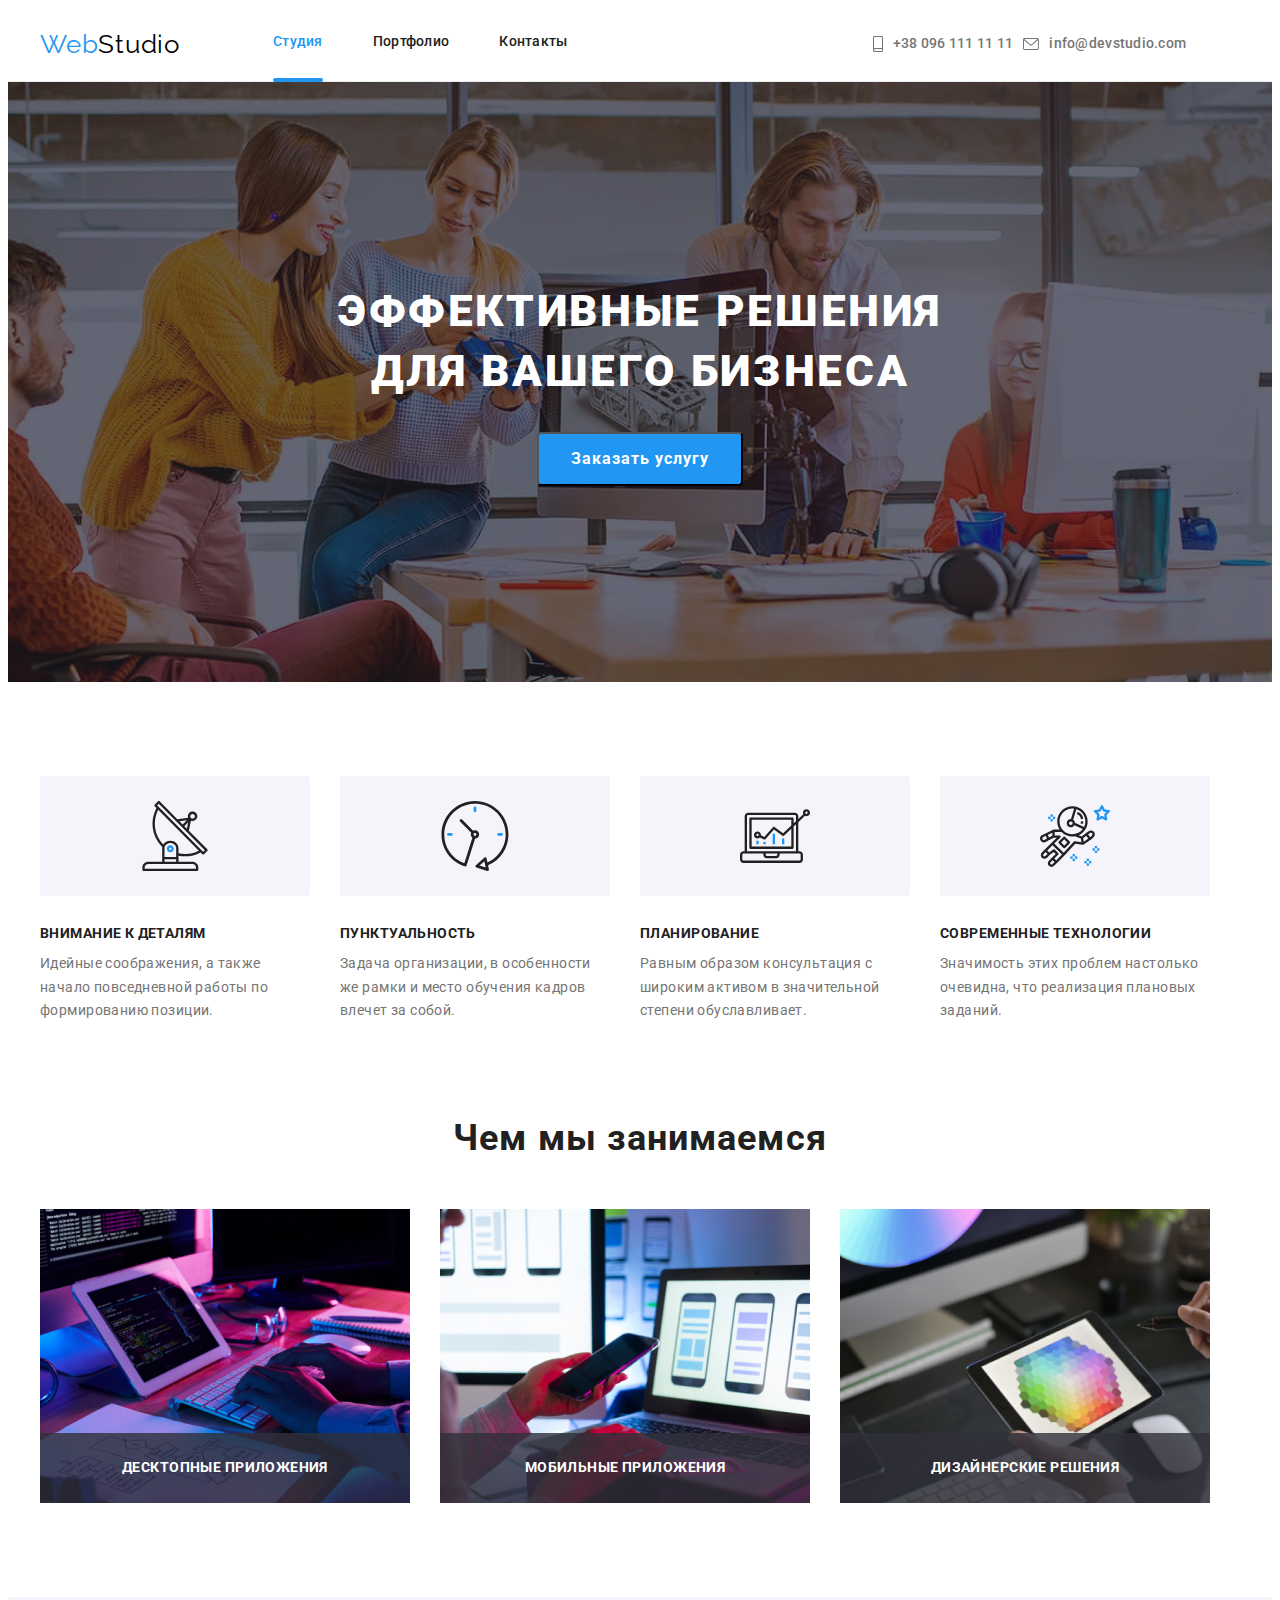
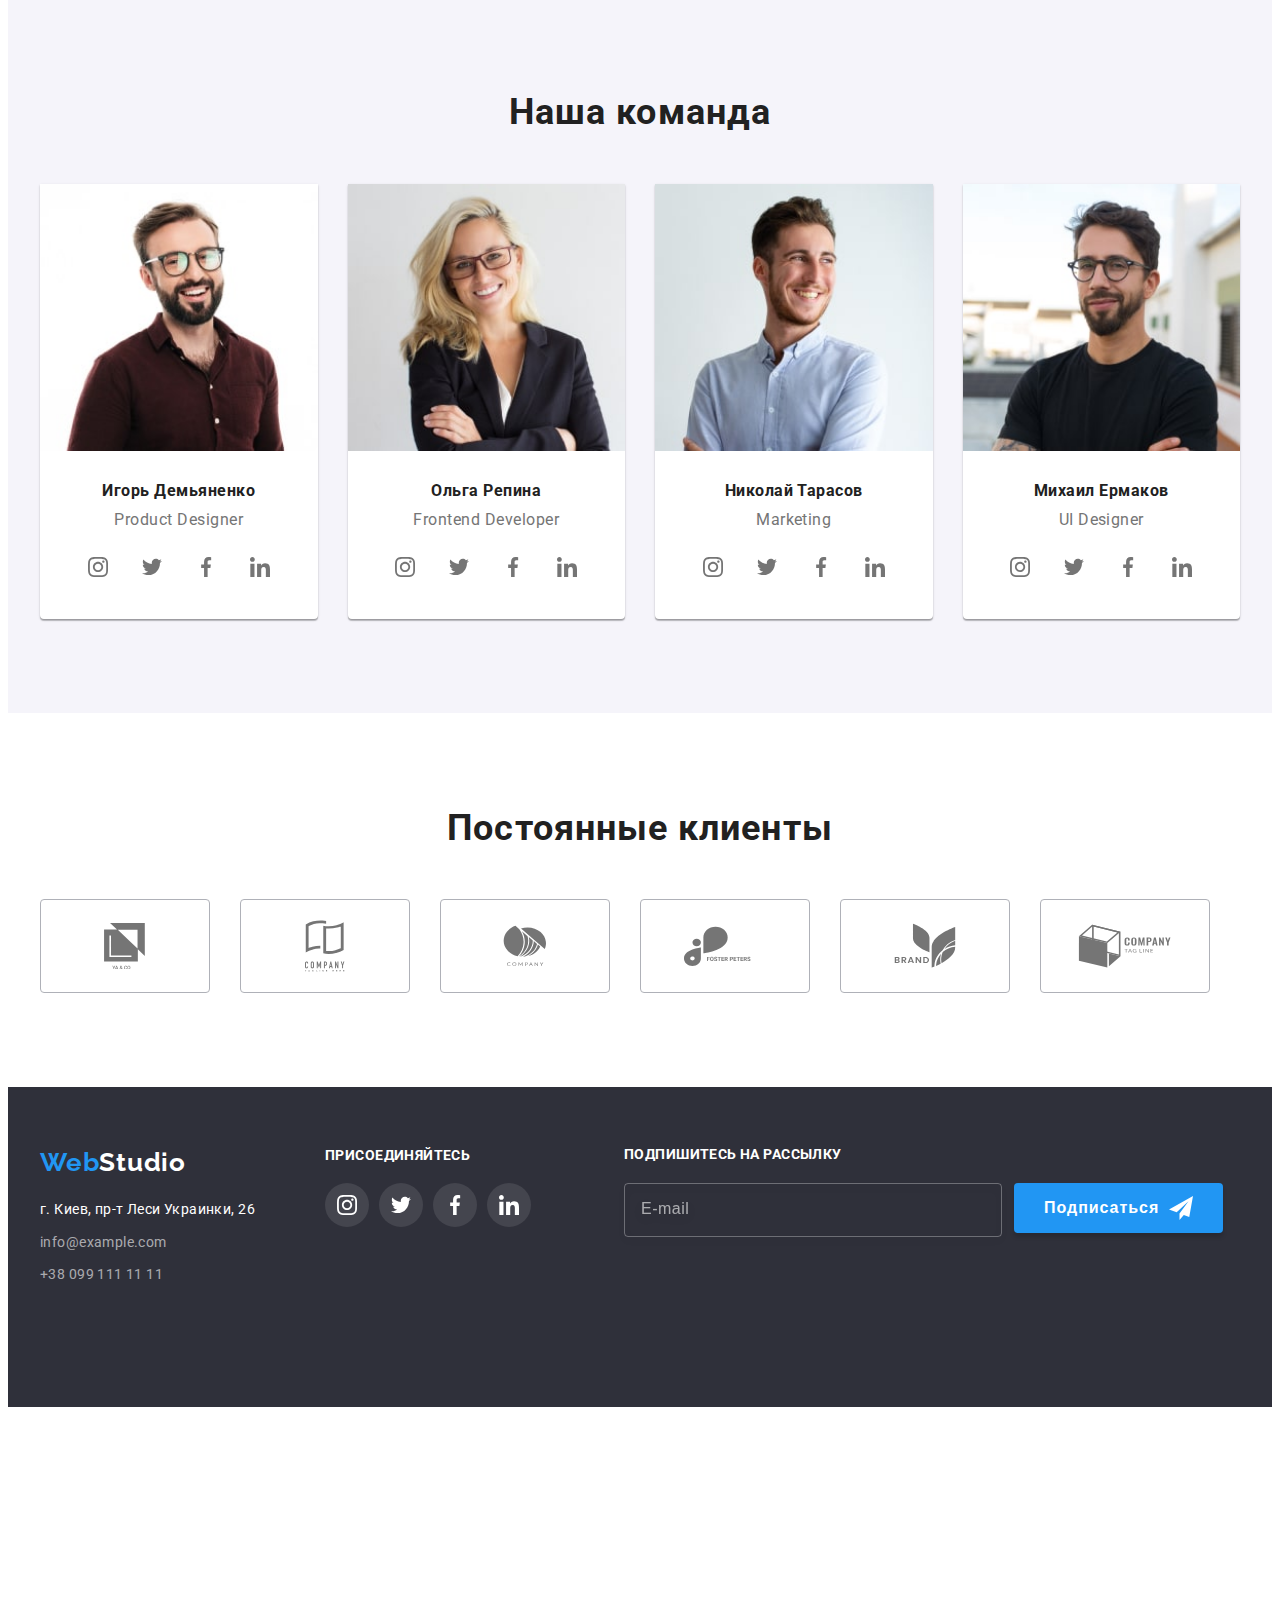
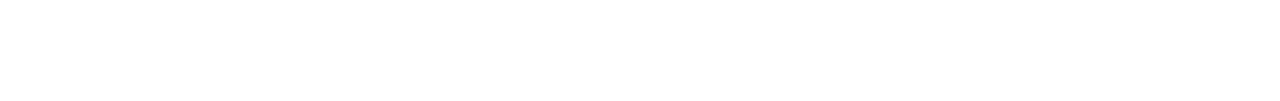
==== index.html @ 687d8edb "comit" ====
<!DOCTYPE html>
<html lang="ru">

<head>
    <meta charset="UTF-8">
    <meta http-equiv="X-UA-Compatible" content="IE=edge">
    <meta name="viewport" content="width=device-width, initial-scale=1.0">
    <title>goit-markup-hw-08</title>
    <link rel="preconnect" href="https://fonts.googleapis.com">
    <link rel="preconnect" href="https://fonts.gstatic.com" crossorigin>
    <link
        href="https://fonts.googleapis.com/css2?family=Raleway:wght@700&family=Roboto:wght@400;500;700;900&display=swap"
        rel="stylesheet">
    <link rel="stylesheet" href="https://cdnjs.cloudflare.com/ajax/libs/modern-normalize/1.1.0/modern-normalize.min.css"
        integrity="sha512-wpPYUAdjBVSE4KJnH1VR1HeZfpl1ub8YT/NKx4PuQ5NmX2tKuGu6U/JRp5y+Y8XG2tV+wKQpNHVUX03MfMFn9Q=="
        crossorigin="anonymous" referrerpolicy="no-referrer" />
    <link rel="stylesheet" href="./styles/styles.css">
    <link rel="stylesheet" href="./css/main.min.css">
</head>

<body class="page">
    <!--------------------HEADER------------------->
    <header>
        <div class="header container">
    <!--------------------LOGO-------------------->
    <a href="./index.html" lang="en" class="logo">Web<span class="logo__color">Studio</span></a>
      <!------------------MENU BUTTON------------------->
    <button type="button" class="menu-button"
    data-menu-button>
    <svg 
    width="40px" 
    height="40px" 
    aria-label="Переключатель мобильного меню"
    aria-expanded="false">
        <use class="menu-button__icon-open" href="./images/imgs/sprite.svg#icon-menu_open"></use>
        <use class="menu-button__icon-close" href="./images/imgs/sprite.svg#icon-menu_close"></use>
    </svg>
    </button>
    <!--------------------MENU--------------------->
    <div class="menu" data-menu>
        <!-------------------SITE NAV --------------------->
        <nav>
            <ul class="nav">
                <li class="nav__item"><a href="./index.html" class="nav__link current">Студия</a></li>
                <li class="nav__item"><a href="./portfolio.html">Портфолио</a></li>
                <li class="nav__item"><a href="#contacts">Контакты</a></li>
            </ul>
        </nav>
        <!-- -----------------CONTACTS ---------------->
    <div class="contacts-and-social">
        <ul class="contacts">
            <li class="contacts__list"><a class="contacts__link contacts__phone" href="tel:+380961111111">
                    <svg class="contacts__icon" width="10px" height="16px">
                        <use href="./images/imgs/sprite.svg#icon-smartphone"></use>
                    </svg> +38 096 111 11 11</a></li>
            <li class="contacts__list"><a class="contacts__link contacts__mail" href="mailto:info@devstudio.com">
                    <svg class="contacts__icon" width="16px" height="12px">
                        <use href="./images/imgs/sprite.svg#icon-envelope"></use>
                    </svg>info@devstudio.com</a></li>            
        </ul>
        <!---------------- MENU SOCIAL ------------->
        <ul class="menu-social">
            <li class="menu-social__list"><a class="menu-social__link" href="https://www.instagram.com/">Instagram</a></li>
            <li class="menu-social__list"><a class="menu-social__link" href="https://twitter.com/">Twitter</a></li>
            <li class="menu-social__list"><a class="menu-social__link" href="https://facebook.com/">Facebook</a></li>
            <li class="menu-social__list"><a class="menu-social__link" href="https://www.linkedin.com/">LinkedIn</a></li>
        </ul>
    </div>
    </div>
          
        </div>
    </header>
    <main>
        <!-------------------EFFECTIVE------------------->
        <section class="effect">
            <div class="container">
                <h1 class="effect__title">Эффективные решения<br />для вашего бизнеса</h1>
                <button type="button" class="effect__button" data-modal-open>Заказать услугу</button>
            </div>
        </section>
       <!---------------------PRINCIPLES ------------------->
        <section class="principles">
            <div class="container">
                <h2 class="principles__title visually-hidden">Принципы нашей рабочей стратегии</h2>
                <ul class="principle__title">
                    <li class="principle__list antenna">
                        <h3 class="principle__item">Внимание к деталям</h3>
                        <p class="principle__name">Идейные соображения, а также начало повседневной работы по
                            формированию позиции.</p>
                    </li>
                    <li class="principle__list clock">
                        <h3 class="principle__item">Пунктуальность</h3>
                        <p class="principle__name">Задача организации, в особенности же рамки и место обучения кадров
                            влечет за собой.</p>
                    </li>
                    <li class="principle__list diagram">
                        <h3 class="principle__item">Планирование</h3>
                        <p class="principle__name">Равным образом консультация с широким активом в значительной степени
                            обуславливает.</p>
                    </li>
                    <li class="principle__list astronaut">
                        <h3 class="principle__item">Современные технологии</h3>
                        <p class="principle__name">Значимость этих проблем настолько очевидна, что реализация плановых
                            заданий.</p>
                    </li>
                </ul>
            </div>
        </section>
        <!-- ------------ACTIVITY-------------- -->
        <section class="activity">
            <div class="container">
                <h2 class="activity__title">Чем мы занимаемся</h2>
                <ul class="activ">
                    <li class="activ__photo"><img src="./images/img1.jpg" alt="Программирование" width="370"
                            height="294">
                        <h3 class="activ__block">Десктопные приложения</h3>
                    </li>
                    <li class="activ__photo"><img src="./images/img2.jpg" alt="Внешнее формление" width="370"
                            height="294">
                        <h3 class="activ__block">Мобильные приложения</h3>
                    </li>
                    <li class="activ__photo"><img src="./images/img3.jpg" alt="Дизайн" width="370" height="294">
                        <h3 class="activ__block">Дизайнерские решения</h3>
                    </li>
                </ul>
            </div>
        </section>
        <!-- ---------------OUR TEAM------------- -->
        <section class="team">
            <div class="container">
                <h2 class="team__title">Наша команда</h2>
                <ul class="members">
                    <li class="members__title">
                        <picture> 
                            <source
                            srcset="./images/team-imgs/team1-desk-x1.jpg 1x,
                                    ./images/team-imgs/team1-desk-x2.jpg 2x"
                                    type="image/jpeg"
                                    media="(min-width: 1200px)">
                            <source 
                            srcset="./images/team-imgs/team1-tab-x1.jpg 1x,
                                    ./images/team-imgs/team1-tab-x2.jpg 2x" 
                                    media="(min-width: 768px)">
                            <source 
                            srcset="./images/team-imgs/team1-mob-x1.jpg 1x,
                                    ./images/team-imgs/team1-mob-x2.jpg 2x" 
                                    media="(min-width: 480px)">
                            <img src="./images/team-imgs/command1.jpg" alt="Игорь Демьяненко" width="270" height="260">
                        </picture>
                            <div class="members__description">
                            <h3 class="members__name">Игорь Демьяненко</h3>
                            <p lang="en" class="members__profession">Product Designer</p>
                            <ul class="network">
                                <li class="network__list">
                                    <a href="" class="network__link">
                                        <svg class="network__img" width="20px" height="20px">
                                            <use href="./images/imgs/sprite.svg#icon-instagram"></use>
                                        </svg>
                                    </a>
                                </li>
                                <li class="network__list">
                                    <a href="" class="network__link">
                                        <svg class="network__img" width="20px" height="20px">
                                            <use href="./images/imgs/sprite.svg#icon-twitter"></use>
                                        </svg>
                                    </a>
                                </li>
                                <li class="network__list">
                                    <a href="" class="network__link">
                                        <svg class="network__img" width="20px" height="20px">
                                            <use href="./images/imgs/sprite.svg#icon-facebook"></use>
                                        </svg>
                                    </a>
                                </li>
                                <li class="network__list">
                                    <a href="" class="network__link">
                                        <svg class="network__img" width="20px" height="20px">
                                            <use href="./images/imgs/sprite.svg#icon-linkedin"></use>
                                        </svg>
                                    </a>
                                </li>
                            </ul>
                        </div>
                    </li>
                    <li class="members__title">
                        <picture>
                            <source srcset="./images/team-imgs/team2-desk-x1.jpg 1x,
                                            ./images/team-imgs/team2-desk-x2.jpg 2x" 
                                            media="(min-width: 1200px)">
                            <source srcset="./images/team-imgs/team2-tab-x1.jpg 1x,
                                            ./images/team-imgs/team2-tab-x2.jpg 2x" 
                                            media="(min-width: 768px)">
                            <source srcset="./images/team-imgs/team2-mob-x1.jpg 1x,
                                            ./images/team-imgs/team2-mob-x2.jpg 2x" 
                                            media="(min-width: 480px)">
                            <img src="./images/team-imgs/command2.jpg" alt="Ольга Репина" width="270" height="260">
                        </picture>
                        <div class="members__description">
                            <h3 class="members__name">Ольга Репина</h3>
                            <p lang="en" class="members__profession">Frontend Developer</p>
                            <ul class="network">
                                <li class="network__list">
                                    <a class="network__link" href="">
                                        <svg class="network__img" width="20px" height="20px">
                                            <use href="./images/imgs/sprite.svg#icon-instagram"></use>
                                        </svg>
                                    </a>
                                </li>
                                <li class="network__list">
                                    <a class="network__link" href="">
                                        <svg class="network__img" width="20px" height="20px">
                                            <use href="./images/imgs/sprite.svg#icon-twitter"></use>
                                        </svg>
                                    </a>
                                </li>
                                <li class="network__list">
                                    <a class="network__link" href="">
                                        <svg class="network__img" width="20px" height="20px">
                                            <use href="./images/imgs/sprite.svg#icon-facebook"></use>
                                        </svg>
                                    </a>
                                </li>
                                <li class="network__list">
                                    <a class="network__link" href="">
                                        <svg class="network__img" width="20px" height="20px">
                                            <use href="./images/imgs/sprite.svg#icon-linkedin"></use>
                                        </svg>
                                    </a>
                                </li>
                            </ul>
                        </div>
                    </li>
                    <li class="members__title">
                        <picture>
                            <source srcset="./images/team-imgs/team3-desk-x1.jpg 1x,
                                            ./images/team-imgs/team3-desk-x2.jpg 2x" 
                                            media="(min-width: 1200px)">
                            <source srcset="./images/team-imgs/team3-tab-x1.jpg 1x,
                                            ./images/team-imgs/team3-tab-x2.jpg 2x" 
                                            media="(min-width: 768px)">
                            <source srcset="./images/team-imgs/team3-mob-x1.jpg 1x,
                                            ./images/team-imgs/team3-mob-x2.jpg 2x" 
                                            media="(min-width: 480px)">
                            <img src="./images/team-imgs/command3.jpg" alt="Николай Тарасов" width="270" height="260">
                        </picture>                        
                        <div class="members__description">
                            <h3 class="members__name">Николай Тарасов</h3>
                            <p lang="en" class="members__profession">Marketing</p>
                            <ul class="network">
                                <li class="network__list">
                                    <a class="network__link" href="">
                                        <svg class="network__img" width="20px" height="20px">
                                            <use href="./images/imgs/sprite.svg#icon-instagram"></use>
                                        </svg>
                                    </a>
                                </li>
                                <li class="network__list">
                                    <a class="network__link" href="">
                                        <svg class="network__img" width="20px" height="20px">
                                            <use href="./images/imgs/sprite.svg#icon-twitter"></use>
                                        </svg>
                                    </a>
                                </li>
                                <li class="network__list">
                                    <a class="network__link" href="">
                                        <svg class="network__img" width="20px" height="20px">
                                            <use href="./images/imgs/sprite.svg#icon-facebook"></use>
                                        </svg>
                                    </a>
                                </li>
                                <li class="network__list">
                                    <a class="network__link" href="">
                                        <svg class="network__img" width="20px" height="20px">
                                            <use href="./images/imgs/sprite.svg#icon-linkedin"></use>
                                        </svg>
                                    </a>
                                </li>
                            </ul>
                        </div>
                    </li>
                    <li class="members__title">
                        <picture>
                            <source srcset="./images/team-imgs/team4-desk-x1.jpg 1x,
                                            ./images/team-imgs/team4-desk-x2.jpg 2x" 
                                            media="(min-width: 1200px)">
                            <source srcset="./images/team-imgs/team4-tab-x1.jpg 1x,
                                            ./images/team-imgs/team4-tab-x2.jpg 2x" 
                                            media="(min-width: 768px)">
                            <source srcset="./images/team-imgs/team4-mob-x1.jpg 1x,
                                            ./images/team-imgs/team4-mob-x2.jpg 2x" 
                                            media="(min-width: 480px)">
                            <img src="./images/team-imgs/command4.jpg" alt="Михаил Ермаков" width="270" height="260">
                        </picture>                        
                        <div class="members__description">
                            <h3 class="members__name">Михаил Ермаков</h3>
                            <p lang="en" class="members__profession">UI Designer</p>
                            <ul class="network">
                                <li class="network__list">
                                    <a class="network__link" href="">
                                        <svg class="network__img" width="20px" height="20px">
                                            <use href="./images/imgs/sprite.svg#icon-instagram"></use>
                                        </svg>
                                    </a>
                                </li>
                                <li class="network__list">
                                    <a class="network__link" href="">
                                        <svg class="network__img" width="20px" height="20px">
                                            <use href="./images/imgs/sprite.svg#icon-twitter"></use>
                                        </svg>
                                    </a>
                                </li>
                                <li class="network__list">
                                    <a class="network__link" href="">
                                        <svg class="network__img" width="20px" height="20px">
                                            <use href="./images/imgs/sprite.svg#icon-facebook"></use>
                                        </svg>
                                    </a>
                                </li>
                                <li class="network__list">
                                    <a class="network__link" href="">
                                        <svg class="network__img" width="20px" height="20px">
                                            <use href="./images/imgs/sprite.svg#icon-linkedin"></use>
                                        </svg>
                                    </a>
                                </li>
                            </ul>
                        </div>
                    </li>
                </ul>
            </div>
        </section>
    </main>
    <!------------REGULAR CUSTOMERS------------->
    <section class="customers">
        <div class="container">
            <h2 class="customers__title">Постоянные клиенты</h2>
            <ul class="customers__list">
                <li class="customers__item"><a href="" class="customers__link">
                        <svg class="customers__img" width="41" height="46.7">
                            <use href="./images/imgs/sprite.svg#icon-group1"></use>
                        </svg>
                    </a></li>
                <li class="customers__item"><a href="" class="customers__link">
                        <svg class="customers__img" width="40" height="52">
                            <use href="./images/imgs/sprite.svg#icon-group2"></use>
                        </svg>
                    </a></li>
                <li class="customers__item"><a href="" class="customers__link">
                        <svg class="customers__img" width="43.46" height="41.18">
                            <use href="./images/imgs/sprite.svg#icon-group3"></use>
                        </svg>
                    </a></li>
                <li class="customers__item"><a href="" class="customers__link">
                        <svg class="customers__img" width="84.44" height="40.62">
                            <use href="./images/imgs/sprite.svg#icon-group4"></use>
                        </svg>
                    </a></li>
                <li class="customers__item"><a href="" class="customers__link">
                        <svg class="customers__img" width="62.54" height="45.43">
                            <use href="./images/imgs/sprite.svg#icon-group5"></use>
                        </svg>
                    </a></li>
                <li class="customers__item"><a href="" class="customers__link">
                        <svg class="customers__img" width="93.79" height="43.93">
                            <use href="./images/imgs/sprite.svg#icon-group6"></use>
                        </svg>
                    </a></li>
            </ul>
        </div>
    </section>
    <!-----------------FOOTER------------------->
    <footer class="footer">
        <div class="container footer__box">
            <div class="footer__logo-net-box">
            <div class="logo-contact">
                <a href="./index.html" lang="en" class="logo-footer">Web<span
                        class="logo-footer__color">Studio</span></a>
                        <address id="contacts">
                    <ul class="footer-contact">
                        <li class="footer-contact__list"><a href="https://goo.gl/maps/5NBiRJ6fufDWpeWJ9" target="_blank"
                                rel="noopener nofollow noreferrer" class="footer-contact__adress">г. Киев, пр-т Леси Украинки, 26
                            </a></li>
                        <li class="footer-contact__list"><a href="mailto:info@example.com" class="footer-contact__email">info@example.com</a></li>
                        <li class="footer-contact__list"><a href="tel:+380991111111" class="footer-contact__tel">+38 099 111 11 11</a></li>
                    </ul>
                </address>
            </div>
            <!-----------FOOTER NETWORK ПРИСОЕДИНЯЙТЕСЬ-------->
            <div class="footer-net">
                <p class="footer-net__title">Присоединяйтесь</p>
                <ul class="footer-net__list">
                    <li class="footer-net__item">
                        <a class="footer-net__link" href="">
                            <svg class="footer-net__img" width="20" height="20">
                                <use href="./images/imgs/sprite.svg#icon-instagram"></use>
                            </svg>
                        </a>
                    </li>
                    <li class="footer-net__item">
                        <a class="footer-net__link" href="">
                            <svg class="footer-net__img" width="20" height="20">
                                <use href="./images/imgs/sprite.svg#icon-twitter"></use>
                            </svg>
                        </a>
                    </li>
                    <li class="footer-net__item">
                        <a class="footer-net__link" href="">
                            <svg class="footer-net__img" width="20" height="20">
                                <use href="./images/imgs/sprite.svg#icon-facebook"></use>
                            </svg>
                        </a>
                    </li>
                    <li class="footer-net__item">
                        <a class="footer-net__link" href="">
                            <svg class="footer-net__img" width="20" height="20">
                                <use href="./images/imgs/sprite.svg#icon-linkedin"></use>
                            </svg>
                        </a>
                    </li>
                </ul>
            </div>
            </div>
            <!-----------------FOOTER Subscribe подписка----------------------->
            <form>
                <div class="subscribe">
                    <label for="user-mail" class="subscribe__label">Подпишитесь на рассылку</label>
                    <div class="subscribe__input-and-button">
                    <input type="email" class="subscribe__input" name="user-mail" id="user-mail"
                        placeholder="E-mail" required>
                    <button type="submit" class="subscribe__btn">Подписаться
                        <svg class="subscribe__svg" width="24" height="24">
                            <use href="./images/imgs/sprite.svg#icon-icon-send"></use>
                        </svg>
                    </button>
                    </div>
                </div>
            </form>
        </div>
    </footer>
    <!------------------MODAL-------------------->
    <div class="backdrop is-hidden" data-modal>
        <div class="modal">
            <button type="button" class="modal__close" data-modal-close>
                <svg class="modal__close-svg" width="11" height="11">
                    <use href="./images/imgs/sprite.svg#icon-close"></use>
                </svg>
            </button>
            <p class="modal__title">Оставьте свои данные, мы вам перезвоним</p>
            <form>
                <div class="modal__field">
                    <label for="user-name" class="modal__lable">Имя</label>
                    <div class="modal__input-box"><input type="text" class="modal__input" id="user-name" name="user-name"
                            minlength="3">
                        <svg class="modal__icon" width="18px" height="18px">
                            <use href="./images/imgs/sprite.svg#icon-person-black"></use>
                        </svg>
                    </div>
                </div>
                <div class="modal__field">
                    <label for="user-tel" class="modal__lable">Телефон</label>
                    <div class="modal__input-box"><input type="tel" class="modal__input" id="user-tel" name="user-tel" required
                            minlength="10" maxlength="13">
                        <svg class="modal__icon" width="18px" height="18px">
                            <use href="./images/imgs/sprite.svg#icon-phone-black"></use>
                        </svg>
                    </div>
                </div>
                <div class="modal__field">
                    <label for="user-email" class="modal__lable">Почта</label>
                    <div class="modal__input-box"><input type="email" class="modal__input" id="user-email" name="user-email">
                        <svg class="modal__icon" width="18px" height="18px">
                            <use href="./images/imgs/sprite.svg#icon-email-black"></use>
                        </svg>
                    </div>
                </div>
                <div class="modal__coment-field">
                    <label for="modal-coment-id" class="modal__coment-label">Комментарий</label>
                    <textarea name="modal-coment-id" class="modal__coment" id="modal-coment-id"
                        placeholder="Введите текст"></textarea>
                </div>
                <div class="modal__сheckbox">
                    <fieldset class="modal__checkpoint-fieldset">
                        <legend class="modal__legend">checkbox</legend>
                        <input type="checkbox" id="agree" name="agree" class="modal__checkpoint visually-hidden"
                            required>
                        <label for="agree" class="modal__checkpoint-label"><span>Соглашаюсь с рассылкой и принимаю
                                <a class="modal__checkpoint-label-link" href="">Условия договора</a></span></label>
                    </fieldset>
                </div>
                <button type="submit" class="modal__submit-btn">Отправить</button>
            </form>
        </div>
    </div>
    <script src="./js/menu.js"></script>
    <script src="./js/modal.js"></script>
</body>
</html>
---- styles/styles.css ----
/* ---------------HEADER----------------- */

/* ---------------LOGO------------------ */

/* ----------------EFFECTIVE------------------- */

/* -----------------PRINCIPLES ---------------- */

/* --------------ACTIVITY-------------- */

/* ---------REGULAR CUSTOMERS-------- */

/* --------------FOOTER------------- */

/* ------------MODAL--------------------------- */

/* ------------PORTFOLIO (second page html)------------- */
/* ------------PROGECTS BUTTONS----------------- */

/* -----------PROGECTS CARDS------------ */

.cards {
    display: flex;
    flex-wrap: wrap;
    } 
.card {
    width: ((100%-60px) / 3);
    /* Формула для АВТОвирахування 
    рівномірного простору
    для карток */
    margin-right: 30px;
    margin-bottom: 30px;
    /* Формула для вирахування 
    рівномірного зазору між картками */
}
.card:nth-child(3n) {
    margin-right: 0;
    /* Формула: кожному третьому
    чайлду правий маржин 0 */
}
.card:nth-child(n + 6) {
    margin-bottom: 0;
    /* прибрали всім елементам після шостого MB */
}
.card__link {
    display: block;
    transition-property: box-shadow;
    transition-duration: 250ms;
    transition-timing-function: cubic-bezier(0.4, 0, 0.2, 1);
}
.card a:hover,
.card a:focus {
    box-shadow: 0px 1px 1px rgba(0, 0, 0, 0.12),
    0px 4px 4px rgba(0, 0, 0, 0.06),
    1px 4px 6px rgba(0, 0, 0, 0.16);
    cursor: pointer;
    /* Курсор і тіні при ховері і фокусі на картках */
    }
.card__block {
    position: relative;
    overflow-y: hidden;
}
.card__link:hover .card__overlay,
.card__link:focus .card__overlay {
    transform: translate(0);
}
.card__overlay {
    position: absolute;
    top: 0;
    height: 100%;
    font-weight: 400;
    font-size: 18px;
    line-height: 1.56;
    letter-spacing: 0.03em;
    padding: 63px 24px;
    color: #FFFFFF;
    background: rgba(33, 150, 243, 0.9);
    transform:translateY(100%);
    transition-duration: 250ms;
    transition-timing-function: cubic-bezier(0.4, 0, 0.2, 1);
}
.card__three-sides-border {
    border-right: 1px solid #ECECEC;
    border-bottom: 1px solid #ECECEC;
    border-left: 1px solid #ECECEC;
    /* рамка з трьох сторін */
    padding: 20px 24px;
}

.card__title {
    font-weight: 700;
    font-size: 18px;
    line-height: 2;
    letter-spacing: 0.06em;
    color: var(--title-text-color);
    margin-bottom: 4px;
}

.card__list {
    line-height: 1.88;
    letter-spacing: 0.03em;
    color: var(--content-text-color);
}
---- css/main.min.css ----
:root{--title-text-color: #212121;--content-text-color: #757575;--links-text-color: #FFFFFF99;--accent-blue-color: #2196F3;--white-color: #FFFFFF}p,h1,h2,h3,h4,h5,h6{margin:0}ul,ol{margin:0;padding-left:0}body{background-color:var(--white-color);font-family:Roboto,sans-serif}a{text-decoration:none}li{list-style-type:none}.container{margin-left:auto;margin-right:auto;padding-left:15px;padding-right:15px}@media screen and (min-width: 480px){.container{max-width:480px}}@media screen and (min-width: 768px){.container{max-width:768px}}@media screen and (min-width: 1200px){.container{max-width:1200px}}img{display:block;max-width:100%;height:auto;width:100%}section{padding-top:60px;padding-bottom:60px}@media screen and (min-width: 1200px){section{padding-top:94px;padding-bottom:94px}}.visually-hidden{position:absolute;width:1px;height:1px;margin:-1px;border:0;padding:0;white-space:nowrap;-webkit-clip-path:inset(100%);clip-path:inset(100%);clip:rect(0 0 0 0);overflow:hidden}.is-hidden{visibility:hidden;opacity:0;pointer-events:none}.header{display:-webkit-box;display:-ms-flexbox;display:flex;position:relative;-webkit-box-align:center;-ms-flex-align:center;align-items:center}@media screen and (min-width: 768px){.header{padding-top:21px;padding-bottom:21px}}header{border-bottom:1px solid #ececec}.logo{font-family:"Raleway",sans-serif;font-size:26px;line-height:1.19;letter-spacing:.03em;color:var(--accent-blue-color);text-decoration:none}@media screen and (max-width: 768px){.logo{margin:16px 0px}}@media screen and (min-width: 768px)and (max-width: 1200px){.logo{margin-right:88px}}@media screen and (min-width: 1200px){.logo{margin-right:93px}}.logo__color{color:#000}.menu-button{display:-webkit-inline-box;display:-ms-inline-flexbox;display:inline-flex;position:absolute;z-index:1;top:10px;right:0;border:none;background-color:#fff}@media screen and (min-width: 768px){.menu-button{display:none}}.menu-button .menu-button__icon-close{display:none}.menu-button.is-open .menu-button__icon-close{display:block}.menu-button.is-open{position:fixed}.menu-button.is-open .menu-button__icon-open{display:none}.menu-button:hover .menu-button__icon-open,.menu-button:focus .menu-button__icon-open{fill:var(--accent-blue-color);cursor:pointer}.menu-button:hover .menu-button__icon-close,.menu-button:focus .menu-button__icon-close{fill:var(--accent-blue-color);cursor:pointer}@media screen and (max-width: 768px){.menu{display:none;-webkit-box-orient:vertical;-webkit-box-direction:normal;-ms-flex-direction:column;flex-direction:column;-webkit-box-pack:justify;-ms-flex-pack:justify;justify-content:space-between;padding:48px 40px;top:0;left:0;width:100%;height:796px;background:#fff}.menu.is-open{display:-webkit-box;display:-ms-flexbox;display:flex;position:fixed;height:100%}}@media screen and (min-width: 768px){.menu{display:-webkit-box;display:-ms-flexbox;display:flex;-webkit-box-align:center;-ms-flex-align:center;align-items:center}}.nav a:hover,.nav a:focus{color:var(--accent-blue-color);text-shadow:0px 4px 4px rgba(0,0,0,.25)}@media screen and (min-width: 768px){.nav{display:-webkit-box;display:-ms-flexbox;display:flex;margin-right:84px}}@media screen and (min-width: 1200px){.nav{margin-right:305px}}.nav a{color:var(--title-text-color);font-weight:500;font-size:40px;line-height:1.18;letter-spacing:.02em;-webkit-transition-property:color,text-shadow;transition-property:color,text-shadow;-webkit-transition-duration:250ms;transition-duration:250ms;-webkit-transition-timing-function:cubic-bezier(0.4, 0, 0.2, 1);transition-timing-function:cubic-bezier(0.4, 0, 0.2, 1)}@media screen and (min-width: 768px){.nav a{display:block;font-size:14px;line-height:1.14;letter-spacing:.02em}}@media screen and (max-width: 768px){.nav__item:not(:last-child){margin-bottom:32px}}@media screen and (min-width: 768px){.nav__item:not(:last-child){margin-right:50px}}.nav .nav__link.current{color:var(--accent-blue-color)}@media screen and (min-width: 768px){.nav__link.current::after{display:block;content:"";position:relative;width:100%;height:4px;background:var(--accent-blue-color);border-radius:2px;top:33px}}@media screen and (min-width: 1200px){.nav__link.current::after{top:28px}}.contacts__link:hover,.contacts__link:focus{color:var(--accent-blue-color);border:-1px solid #000;-webkit-box-shadow:0px 4px 4px rgba(0,0,0,.25);box-shadow:0px 4px 4px rgba(0,0,0,.25)}@media screen and (min-width: 1200px){.contacts{display:-webkit-box;display:-ms-flexbox;display:flex}}@media screen and (max-width: 768px){.contacts__list:not(:last-child){margin-bottom:32px}.contacts__list:not(:first-child){margin-bottom:64px}}.contacts__link{display:-webkit-box;display:-ms-flexbox;display:flex;-webkit-box-align:center;-ms-flex-align:center;align-items:center;color:var(--content-text-color);font-weight:500;font-size:14px;line-height:1.14;letter-spacing:.02em;-webkit-transition-property:color,-webkit-box-shadow;transition-property:color,-webkit-box-shadow;transition-property:color,box-shadow;transition-property:color,box-shadow,-webkit-box-shadow;-webkit-transition-duration:250ms;transition-duration:250ms;-webkit-transition-timing-function:cubic-bezier(0.4, 0, 0.2, 1);transition-timing-function:cubic-bezier(0.4, 0, 0.2, 1)}@media screen and (max-width: 768px){.contacts__phone{font-size:34px;line-height:.85;letter-spacing:.02em;color:#2196f3}.contacts__mail{font-size:24px;line-height:1.17;letter-spacing:.02em}}@media screen and (min-width: 768px)and (max-width: 1200px){.contacts__phone{margin-bottom:10px}}@media screen and (min-width: 1200px){.contacts__phone{margin-right:10px}}.contacts__icon{fill:currentColor;margin-right:10px}@media screen and (max-width: 768px){.contacts__icon{display:none}}.menu-social{display:-webkit-box;display:-ms-flexbox;display:flex}@media screen and (min-width: 768px){.menu-social{display:none}}.menu-social__list:not(:last-child){margin-right:10px;border-right:1px solid rgba(33,33,33,.2);padding-right:10px}.menu-social__link{font-size:18px;line-height:1.22;letter-spacing:.02em;text-decoration:none;color:#2196f3}@media screen and (min-width: 768px){.menu-social__link{display:none}}.effect{-webkit-box-sizing:border-box;box-sizing:border-box;max-width:480px;height:400px;padding-top:118px;padding-bottom:118px;margin-right:auto;margin-left:auto;background-color:#c4c4c4;background-image:-webkit-gradient(linear, left top, right top, from(rgba(47, 48, 58, 0.4)), to(rgba(47, 48, 58, 0.4))),url("../images/effective-imgs/header-img-mob-x1.jpg");background-image:linear-gradient(to right, rgba(47, 48, 58, 0.4), rgba(47, 48, 58, 0.4)),url("../images/effective-imgs/header-img-mob-x1.jpg");background-repeat:no-repeat;background-size:cover;background-position:center}@media(min-device-pixel-ratio: 2),(-webkit-min-device-pixel-ratio: 2),(min-resolution: 192dpi),(min-resolution: 2dppx){.effect{background-image:-webkit-gradient(linear, left top, right top, from(rgba(48, 48, 58, 0.4)), to(rgba(48, 48, 58, 0.4))),url("../images/effective-imgs/header-img-mob-x2.jpg");background-image:linear-gradient(to right, rgba(48, 48, 58, 0.4), rgba(48, 48, 58, 0.4)),url("../images/effective-imgs/header-img-mob-x2.jpg")}}@media screen and (min-width: 768px){.effect{max-width:768px;background-image:-webkit-gradient(linear, left top, right top, from(rgba(47, 48, 58, 0.4)), to(rgba(47, 48, 58, 0.4))),url("../images/effective-imgs/header-img-tab-x1.jpg");background-image:linear-gradient(to right, rgba(47, 48, 58, 0.4), rgba(47, 48, 58, 0.4)),url("../images/effective-imgs/header-img-tab-x1.jpg")}}@media screen and (min-width: 768px)and (min-device-pixel-ratio: 2),screen and (min-width: 768px)and (-webkit-min-device-pixel-ratio: 2),screen and (min-width: 768px)and (min-resolution: 192dpi),screen and (min-width: 768px)and (min-resolution: 2dppx){.effect{background-image:-webkit-gradient(linear, left top, right top, from(rgba(48, 48, 58, 0.4)), to(rgba(48, 48, 58, 0.4))),url("../images/effective-imgs/header-img-tab-x2.jpg");background-image:linear-gradient(to right, rgba(48, 48, 58, 0.4), rgba(48, 48, 58, 0.4)),url("../images/effective-imgs/header-img-tab-x2.jpg")}}@media screen and (min-width: 1200px){.effect{max-width:1600px;height:600px;padding-top:200px;padding-bottom:200px;background-image:-webkit-gradient(linear, left top, right top, from(rgba(47, 48, 58, 0.4)), to(rgba(47, 48, 58, 0.4))),url("../images/effective-imgs/header-img-desk-x1.jpg");background-image:linear-gradient(to right, rgba(47, 48, 58, 0.4), rgba(47, 48, 58, 0.4)),url("../images/effective-imgs/header-img-desk-x1.jpg")}}@media screen and (min-width: 1200px)and (min-device-pixel-ratio: 2),screen and (min-width: 1200px)and (-webkit-min-device-pixel-ratio: 2),screen and (min-width: 1200px)and (min-resolution: 192dpi),screen and (min-width: 1200px)and (min-resolution: 2dppx){.effect{background-image:-webkit-gradient(linear, left top, right top, from(rgba(48, 48, 58, 0.4)), to(rgba(48, 48, 58, 0.4))),url("../images/effective-imgs/header-img-desk-x2.jpg");background-image:linear-gradient(to right, rgba(48, 48, 58, 0.4), rgba(48, 48, 58, 0.4)),url("../images/effective-imgs/header-img-desk-x2.jpg")}}.effect__title{display:block;margin-left:auto;margin-right:auto;width:360px;height:84px;font-weight:900;font-size:26px;line-height:1.62;text-align:center;letter-spacing:.06em;text-transform:uppercase;color:var(--white-color)}@media screen and (min-width: 1200px){.effect__title{font-size:44px;line-height:1.36;width:696px;height:120px}}.effect__button{display:block;padding:10px 32px;margin-left:auto;margin-right:auto;margin-top:30px;color:var(--white-color);background-color:var(--accent-blue-color);font-weight:700;font-size:16px;line-height:1.88;letter-spacing:.06em;border-radius:4px;border:1px solid 0;cursor:pointer;font-family:inherit;-webkit-transition-property:color,-webkit-box-shadow;transition-property:color,-webkit-box-shadow;transition-property:color,box-shadow;transition-property:color,box-shadow,-webkit-box-shadow;-webkit-transition-duration:250ms;transition-duration:250ms;-webkit-transition-timing-function:cubic-bezier(0.4, 0, 0.2, 1);transition-timing-function:cubic-bezier(0.4, 0, 0.2, 1)}.effect__button:hover,.effect__button:focus{background-color:#188ce8;-webkit-box-shadow:0px 4px 4px rgba(0,0,0,.15);box-shadow:0px 4px 4px rgba(0,0,0,.15)}@media screen and (min-width: 768px){.principle__title{display:-webkit-box;display:-ms-flexbox;display:flex;-ms-flex-wrap:wrap;flex-wrap:wrap;gap:30px}}@media screen and (max-width: 768px){.principle__list:not(:last-child){margin-bottom:30px}}.principle__list::before{content:"";display:block;height:120px;background-repeat:no-repeat;background-position:center;background-color:#f5f4fa;border-radius:4px;margin-bottom:30px}@media screen and (min-width: 768px){.principle__list{width:calc(50% - 30px)}.principle__list:nth-child(n+3){margin-bottom:0}}@media screen and (min-width: 1200px){.principle__list{width:calc(25% - 30px)}}.principle__item{margin-bottom:10px;font-size:14px;line-height:1.14;letter-spacing:.03em;text-transform:uppercase;color:var(--title-text-color)}@media screen and (max-width: 767px){.principle__item{text-align:center}}.principle__name{font-size:14px;line-height:1.7;letter-spacing:.03em;color:var(--content-text-color)}.antenna::before{background-image:url("../images/imgs/antenna.svg")}.clock::before{background-image:url("../images/imgs/clock.svg")}.diagram::before{background-image:url("../images/imgs/diagram.svg")}.astronaut::before{background-image:url("../images/imgs/astronaut.svg")}.activity{padding-top:0;display:none}@media screen and (min-width: 1200px){.activity{display:block}}.activity__title{margin-top:0;margin-right:auto;margin-bottom:50px;margin-left:auto;font-weight:700;font-size:36px;line-height:1.17;text-align:center;letter-spacing:.03em;color:var(--title-text-color)}.activ{display:-webkit-box;display:-ms-flexbox;display:flex}.activ__photo{display:-webkit-box;display:-ms-flexbox;display:flex;position:relative}.activ .activ__photo:not(:last-child){margin-right:30px}.activ__block{display:-webkit-box;display:-ms-flexbox;display:flex;-ms-flex-wrap:wrap;flex-wrap:wrap;-webkit-box-pack:center;-ms-flex-pack:center;justify-content:center;-ms-flex-line-pack:center;align-content:center;position:absolute;bottom:0;left:0;width:370px;height:70px;background:rgba(47,48,58,.8);font-size:14px;line-height:1.14;text-align:center;letter-spacing:.03em;text-transform:uppercase;color:#fff}.team{background-color:#f5f4fa}.team__title{margin-bottom:50px;font-size:36px;line-height:1.17;text-align:center;letter-spacing:.03em;color:var(--title-text-color)}@media screen and (min-width: 768px){.members{display:-webkit-box;display:-ms-flexbox;display:flex;-ms-flex-wrap:wrap;flex-wrap:wrap;gap:30px}}.members__title{width:100%;text-align:center;background:#fff;-webkit-box-shadow:0px 1px 3px rgba(0,0,0,.12),0px 1px 1px rgba(0,0,0,.14),0px 2px 1px rgba(0,0,0,.2);box-shadow:0px 1px 3px rgba(0,0,0,.12),0px 1px 1px rgba(0,0,0,.14),0px 2px 1px rgba(0,0,0,.2);border-radius:0px 0px 4px 4px}@media screen and (max-width: 768px){.members .members__title:not(:last-child){margin-bottom:30px}}@media screen and (min-width: 768px){.members__title{width:calc((100% - 30px)/2)}}@media screen and (min-width: 1200px){.members__title{width:calc((100% - 90px)/4)}}.members__name{font-size:16px;text-align:center;line-height:1.19;letter-spacing:.03em;color:var(--title-text-color);margin-bottom:10px}.members__profession{text-align:center;line-height:1.19;letter-spacing:.03em;color:var(--content-text-color)}.members__description{padding-top:30px;padding-bottom:30px}.network{display:-webkit-box;display:-ms-flexbox;display:flex;-webkit-box-align:center;-ms-flex-align:center;align-items:center;-webkit-box-pack:center;-ms-flex-pack:center;justify-content:center;margin-top:16px;padding:0}.network__list:not(:last-child){margin-right:10px}.network__link{display:-webkit-box;display:-ms-flexbox;display:flex;width:44px;height:44px;border-radius:50%;color:var(--content-text-color);-webkit-box-pack:center;-ms-flex-pack:center;justify-content:center;-webkit-box-align:center;-ms-flex-align:center;align-items:center;-webkit-transition-property:background-color,color;transition-property:background-color,color;-webkit-transition-duration:250ms;transition-duration:250ms;-webkit-transition-timing-function:cubic-bezier(0.4, 0, 0.2, 1);transition-timing-function:cubic-bezier(0.4, 0, 0.2, 1)}.network__link:hover,.network__link:focus{background-color:var(--accent-blue-color);color:var(--white-color)}.network__img{fill:currentColor}.customers__title{margin-bottom:50px;font-size:36px;line-height:1.17;text-align:center;letter-spacing:.03em;color:var(--title-text-color)}.customers__list{display:-webkit-box;display:-ms-flexbox;display:flex;-ms-flex-wrap:wrap;flex-wrap:wrap;gap:30px}.customers__item{width:calc(50% - 30px)}@media screen and (min-width: 768px){.customers__item{width:calc(33.3333333333% - 30px)}}@media screen and (min-width: 1200px){.customers__item{width:calc(16.6666666667% - 30px)}}.customers__link{display:-webkit-box;display:-ms-flexbox;display:flex;height:92px;border:1px solid #afb1b8;border-radius:4px;-webkit-box-align:center;-ms-flex-align:center;align-items:center;-webkit-box-pack:center;-ms-flex-pack:center;justify-content:center;color:var(--content-text-color);-webkit-transition-property:border-color,color;transition-property:border-color,color;-webkit-transition-duration:250ms;transition-duration:250ms;-webkit-transition-timing-function:cubic-bezier(0.4, 0, 0.2, 1);transition-timing-function:cubic-bezier(0.4, 0, 0.2, 1)}.customers__link:hover,.customers__link:focus{color:var(--accent-blue-color);border-color:var(--accent-blue-color)}.customers__img{fill:currentColor}.footer{background-color:#2f303a;padding-top:60px;padding-bottom:60px}@media screen and (min-width: 1200px){.footer__box{display:-webkit-box;display:-ms-flexbox;display:flex}}@media screen and (min-width: 768px){.footer__logo-net-box{display:-webkit-box;display:-ms-flexbox;display:flex;-webkit-box-pack:justify;-ms-flex-pack:justify;justify-content:space-between;margin-bottom:60px}}@media screen and (max-width: 768px){.logo-contact{text-align:center;margin-bottom:60px}}@media screen and (min-width: 1200px){.logo-contact{margin-right:70px}}.logo-footer{display:block;font-family:"Raleway",sans-serif;font-style:normal;font-weight:700;font-size:26px;line-height:1.19;letter-spacing:.03em;color:var(--accent-blue-color);text-decoration:none;margin-bottom:20px}.logo-footer__color{color:var(--white-color)}address{font-style:normal}.footer-contact__adress{font-size:14px;line-height:1.7;letter-spacing:.03em;color:var(--white-color);-webkit-transition-property:color;transition-property:color;-webkit-transition-duration:250ms;transition-duration:250ms;-webkit-transition-timing-function:cubic-bezier(0.4, 0, 0.2, 1);transition-timing-function:cubic-bezier(0.4, 0, 0.2, 1)}.footer-contact__adress:hover,.footer-contact__adress:focus{color:var(--accent-blue-color)}.footer-contact__email{font-size:14px;line-height:1.7;letter-spacing:.03em;color:rgba(255,255,255,.6);-webkit-transition-property:color;transition-property:color;-webkit-transition-duration:250ms;transition-duration:250ms;-webkit-transition-timing-function:cubic-bezier(0.4, 0, 0.2, 1);transition-timing-function:cubic-bezier(0.4, 0, 0.2, 1)}.footer-contact__email:hover,.footer-contact__email:focus{color:var(--accent-blue-color)}.footer-contact__tel{font-size:14px;line-height:1.7;letter-spacing:.03em;color:rgba(255,255,255,.6);-webkit-transition-property:color;transition-property:color;-webkit-transition-duration:250ms;transition-duration:250ms;-webkit-transition-timing-function:cubic-bezier(0.4, 0, 0.2, 1);transition-timing-function:cubic-bezier(0.4, 0, 0.2, 1)}.footer-contact__tel:hover,.footer-contact__tel:focus{color:var(--accent-blue-color)}.footer-contact__list:not(:last-child){margin-bottom:9px}@media screen and (max-width: 1200px){.footer-net{text-align:center}}.footer-net__title{margin-bottom:20px;color:#fff;font-style:normal;font-weight:700;font-size:14px;line-height:16px;letter-spacing:.03em;text-transform:uppercase}.footer-net__list{margin:0;padding:0;display:-webkit-box;display:-ms-flexbox;display:flex}@media screen and (max-width: 768px){.footer-net__list{-webkit-box-pack:center;-ms-flex-pack:center;justify-content:center;margin-bottom:60px}}.footer-net__item:not(:last-child){margin-right:10px}.footer-net__link{display:-webkit-box;display:-ms-flexbox;display:flex;margin:0;width:44px;height:44px;border-radius:50%;-webkit-box-align:center;-ms-flex-align:center;align-items:center;-webkit-box-pack:center;-ms-flex-pack:center;justify-content:center;background-color:rgba(255,255,255,.1);-webkit-transition-property:background-color;transition-property:background-color;-webkit-transition-duration:250ms;transition-duration:250ms;-webkit-transition-timing-function:cubic-bezier(0.4, 0, 0.2, 1);transition-timing-function:cubic-bezier(0.4, 0, 0.2, 1)}.footer-net__link:hover,.footer-net__link:focus{background-color:var(--accent-blue-color)}.footer-net__img{fill:var(--white-color);width:20px;height:20px}@media screen and (max-width: 1200px){.subscribe{text-align:center}}@media screen and (min-width: 1200px){.subscribe{margin-left:93px}}@media screen and (min-width: 1200px){.subscribe__input-and-button{display:-webkit-box;display:-ms-flexbox;display:flex}}.subscribe__label{display:block;font-style:normal;margin-bottom:20px;font-weight:700;font-size:14px;line-height:1.14;letter-spacing:.03em;text-transform:uppercase;color:var(--white-color);margin-bottom:20px}@media screen and (max-width: 1200px){.subscribe__label{text-align:center}}.subscribe__input{width:100%;height:50px;margin-bottom:20px;padding-left:16px;border:1px solid rgba(255,255,255,.3);-webkit-filter:drop-shadow(0px 4px 4px rgba(0, 0, 0, 0.15));filter:drop-shadow(0px 4px 4px rgba(0, 0, 0, 0.15));border-radius:4px;background-color:rgba(0,0,0,0);color:var(--white-color);outline:none}.subscribe__input::-webkit-input-placeholder{font-size:16px;line-height:1.25;letter-spacing:.03em;color:rgba(255,255,255,.6)}.subscribe__input::-moz-placeholder{font-size:16px;line-height:1.25;letter-spacing:.03em;color:rgba(255,255,255,.6)}.subscribe__input:-ms-input-placeholder{font-size:16px;line-height:1.25;letter-spacing:.03em;color:rgba(255,255,255,.6)}.subscribe__input::-ms-input-placeholder{font-size:16px;line-height:1.25;letter-spacing:.03em;color:rgba(255,255,255,.6)}.subscribe__input::placeholder{font-size:16px;line-height:1.25;letter-spacing:.03em;color:rgba(255,255,255,.6)}@media screen and (min-width: 768px){.subscribe__input{width:450px}}@media screen and (min-width: 1200px){.subscribe__input{width:358px}}.subscribe__btn{display:-webkit-inline-box;display:-ms-inline-flexbox;display:inline-flex;-webkit-box-pack:center;-ms-flex-pack:center;justify-content:center;padding:10px 28px;height:50px;background:#2196f3;-webkit-box-shadow:0px 4px 4px rgba(0,0,0,.15);box-shadow:0px 4px 4px rgba(0,0,0,.15);border-radius:4px;border-color:rgba(0,0,0,0);font-style:normal;font-weight:700;font-size:16px;line-height:1.88;-webkit-box-align:center;-ms-flex-align:center;align-items:center;text-align:center;letter-spacing:.06em;color:var(--white-color);cursor:pointer}@media screen and (min-width: 768px){.subscribe__btn{display:-webkit-box;display:-ms-flexbox;display:flex;margin-left:auto;margin-right:auto}}@media screen and (min-width: 1200px){.subscribe__btn{margin-left:12px}}.subscribe__svg{margin-left:10px}/*# sourceMappingURL=main.min.css.map */
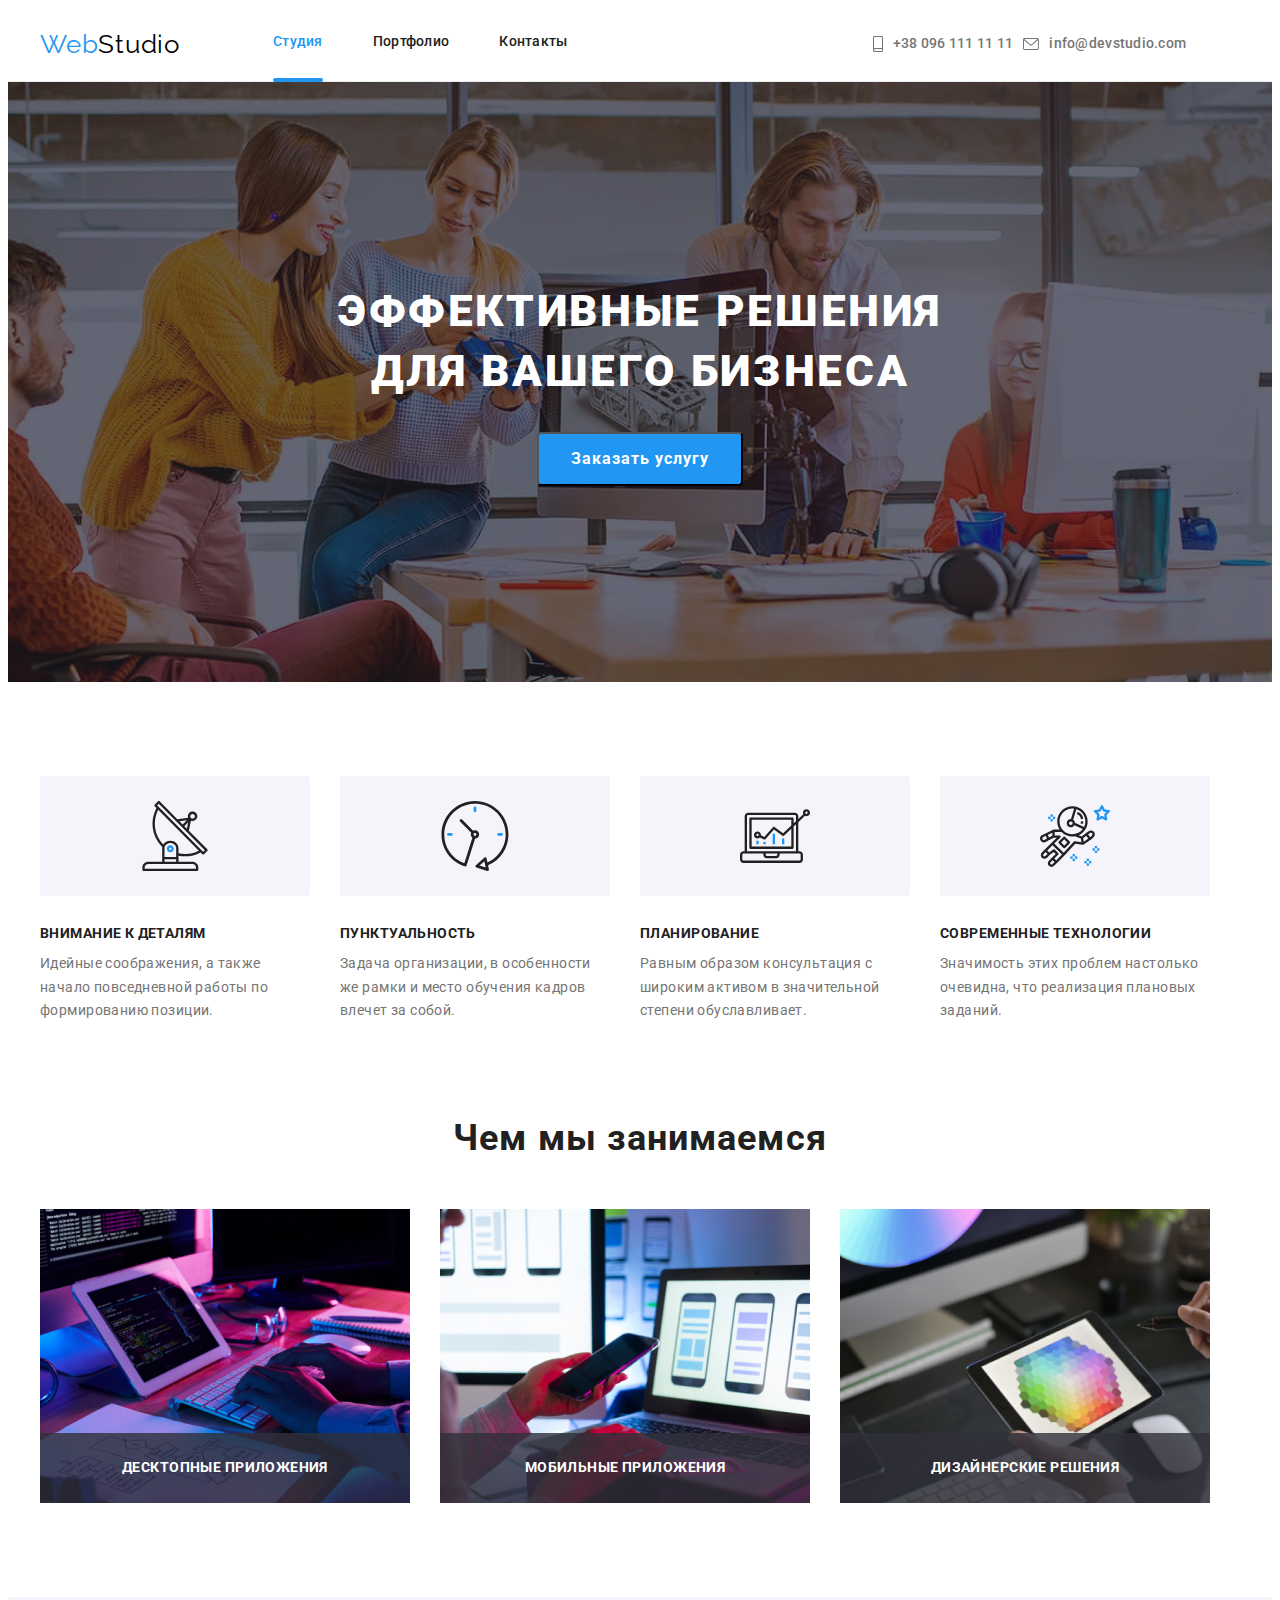
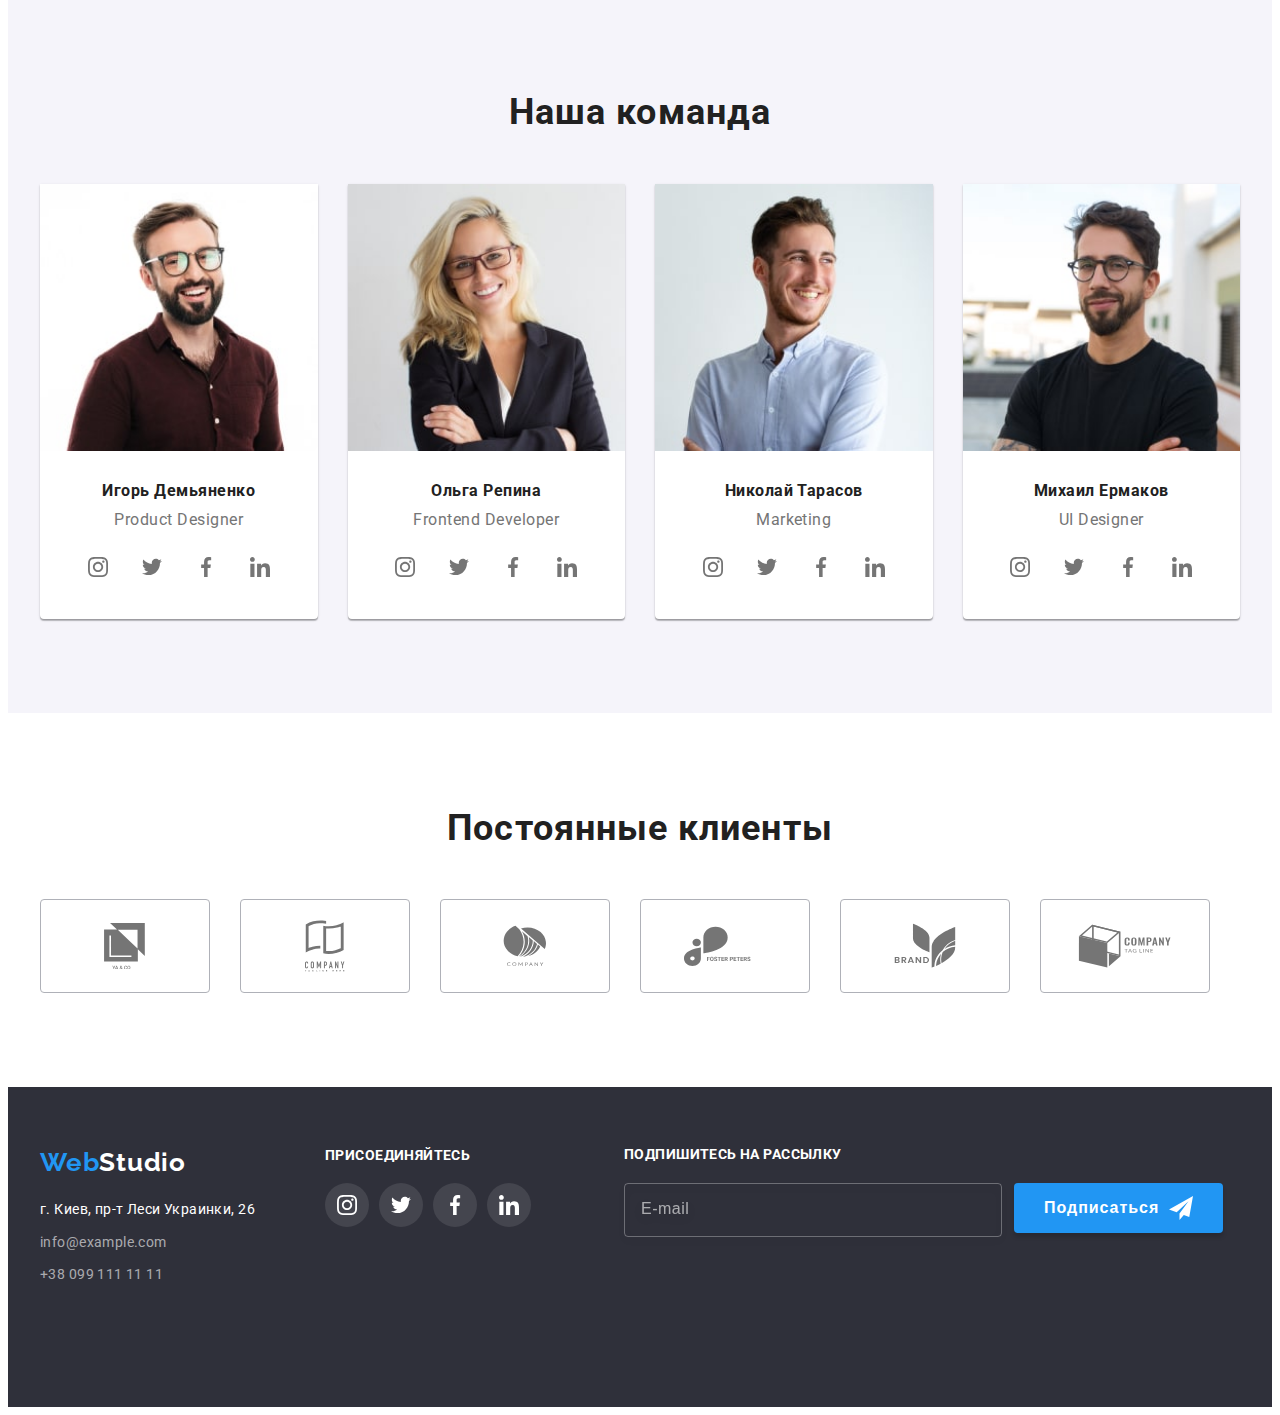
==== commit 31713040: "comit" ====
--- a/index.html
+++ b/index.html
@@ -66,8 +66,7 @@
             <li class="menu-social__list"><a class="menu-social__link" href="https://www.linkedin.com/">LinkedIn</a></li>
         </ul>
     </div>
-    </div>
-          
+    </div>  
         </div>
     </header>
     <main>
@@ -135,7 +134,6 @@
                             <source
                             srcset="./images/team-imgs/team1-desk-x1.jpg 1x,
                                     ./images/team-imgs/team1-desk-x2.jpg 2x"
-                                    type="image/jpeg"
                                     media="(min-width: 1200px)">
                             <source 
                             srcset="./images/team-imgs/team1-tab-x1.jpg 1x,
@@ -280,6 +278,7 @@
                     </li>
                     <li class="members__title">
                         <picture>
+                            <source srcset="">
                             <source srcset="./images/team-imgs/team4-desk-x1.jpg 1x,
                                             ./images/team-imgs/team4-desk-x2.jpg 2x" 
                                             media="(min-width: 1200px)">
@@ -483,8 +482,7 @@
                         <legend class="modal__legend">checkbox</legend>
                         <input type="checkbox" id="agree" name="agree" class="modal__checkpoint visually-hidden"
                             required>
-                        <label for="agree" class="modal__checkpoint-label"><span>Соглашаюсь с рассылкой и принимаю
-                                <a class="modal__checkpoint-label-link" href="">Условия договора</a></span></label>
+                        <label for="agree"><span class="modal__checkpoint-label">Соглашаюсь с рассылкой и принимаю<a class="modal__checkpoint-label-link" href="">Условия договора</a></span></label>
                     </fieldset>
                 </div>
                 <button type="submit" class="modal__submit-btn">Отправить</button>
--- a/css/main.min.css
+++ b/css/main.min.css
@@ -1 +1 @@
-:root{--title-text-color: #212121;--content-text-color: #757575;--links-text-color: #FFFFFF99;--accent-blue-color: #2196F3;--white-color: #FFFFFF}p,h1,h2,h3,h4,h5,h6{margin:0}ul,ol{margin:0;padding-left:0}body{background-color:var(--white-color);font-family:Roboto,sans-serif}a{text-decoration:none}li{list-style-type:none}.container{margin-left:auto;margin-right:auto;padding-left:15px;padding-right:15px}@media screen and (min-width: 480px){.container{max-width:480px}}@media screen and (min-width: 768px){.container{max-width:768px}}@media screen and (min-width: 1200px){.container{max-width:1200px}}img{display:block;max-width:100%;height:auto;width:100%}section{padding-top:60px;padding-bottom:60px}@media screen and (min-width: 1200px){section{padding-top:94px;padding-bottom:94px}}.visually-hidden{position:absolute;width:1px;height:1px;margin:-1px;border:0;padding:0;white-space:nowrap;-webkit-clip-path:inset(100%);clip-path:inset(100%);clip:rect(0 0 0 0);overflow:hidden}.is-hidden{visibility:hidden;opacity:0;pointer-events:none}.header{display:-webkit-box;display:-ms-flexbox;display:flex;position:relative;-webkit-box-align:center;-ms-flex-align:center;align-items:center}@media screen and (min-width: 768px){.header{padding-top:21px;padding-bottom:21px}}header{border-bottom:1px solid #ececec}.logo{font-family:"Raleway",sans-serif;font-size:26px;line-height:1.19;letter-spacing:.03em;color:var(--accent-blue-color);text-decoration:none}@media screen and (max-width: 768px){.logo{margin:16px 0px}}@media screen and (min-width: 768px)and (max-width: 1200px){.logo{margin-right:88px}}@media screen and (min-width: 1200px){.logo{margin-right:93px}}.logo__color{color:#000}.menu-button{display:-webkit-inline-box;display:-ms-inline-flexbox;display:inline-flex;position:absolute;z-index:1;top:10px;right:0;border:none;background-color:#fff}@media screen and (min-width: 768px){.menu-button{display:none}}.menu-button .menu-button__icon-close{display:none}.menu-button.is-open .menu-button__icon-close{display:block}.menu-button.is-open{position:fixed}.menu-button.is-open .menu-button__icon-open{display:none}.menu-button:hover .menu-button__icon-open,.menu-button:focus .menu-button__icon-open{fill:var(--accent-blue-color);cursor:pointer}.menu-button:hover .menu-button__icon-close,.menu-button:focus .menu-button__icon-close{fill:var(--accent-blue-color);cursor:pointer}@media screen and (max-width: 768px){.menu{display:none;-webkit-box-orient:vertical;-webkit-box-direction:normal;-ms-flex-direction:column;flex-direction:column;-webkit-box-pack:justify;-ms-flex-pack:justify;justify-content:space-between;padding:48px 40px;top:0;left:0;width:100%;height:796px;background:#fff}.menu.is-open{display:-webkit-box;display:-ms-flexbox;display:flex;position:fixed;height:100%}}@media screen and (min-width: 768px){.menu{display:-webkit-box;display:-ms-flexbox;display:flex;-webkit-box-align:center;-ms-flex-align:center;align-items:center}}.nav a:hover,.nav a:focus{color:var(--accent-blue-color);text-shadow:0px 4px 4px rgba(0,0,0,.25)}@media screen and (min-width: 768px){.nav{display:-webkit-box;display:-ms-flexbox;display:flex;margin-right:84px}}@media screen and (min-width: 1200px){.nav{margin-right:305px}}.nav a{color:var(--title-text-color);font-weight:500;font-size:40px;line-height:1.18;letter-spacing:.02em;-webkit-transition-property:color,text-shadow;transition-property:color,text-shadow;-webkit-transition-duration:250ms;transition-duration:250ms;-webkit-transition-timing-function:cubic-bezier(0.4, 0, 0.2, 1);transition-timing-function:cubic-bezier(0.4, 0, 0.2, 1)}@media screen and (min-width: 768px){.nav a{display:block;font-size:14px;line-height:1.14;letter-spacing:.02em}}@media screen and (max-width: 768px){.nav__item:not(:last-child){margin-bottom:32px}}@media screen and (min-width: 768px){.nav__item:not(:last-child){margin-right:50px}}.nav .nav__link.current{color:var(--accent-blue-color)}@media screen and (min-width: 768px){.nav__link.current::after{display:block;content:"";position:relative;width:100%;height:4px;background:var(--accent-blue-color);border-radius:2px;top:33px}}@media screen and (min-width: 1200px){.nav__link.current::after{top:28px}}.contacts__link:hover,.contacts__link:focus{color:var(--accent-blue-color);border:-1px solid #000;-webkit-box-shadow:0px 4px 4px rgba(0,0,0,.25);box-shadow:0px 4px 4px rgba(0,0,0,.25)}@media screen and (min-width: 1200px){.contacts{display:-webkit-box;display:-ms-flexbox;display:flex}}@media screen and (max-width: 768px){.contacts__list:not(:last-child){margin-bottom:32px}.contacts__list:not(:first-child){margin-bottom:64px}}.contacts__link{display:-webkit-box;display:-ms-flexbox;display:flex;-webkit-box-align:center;-ms-flex-align:center;align-items:center;color:var(--content-text-color);font-weight:500;font-size:14px;line-height:1.14;letter-spacing:.02em;-webkit-transition-property:color,-webkit-box-shadow;transition-property:color,-webkit-box-shadow;transition-property:color,box-shadow;transition-property:color,box-shadow,-webkit-box-shadow;-webkit-transition-duration:250ms;transition-duration:250ms;-webkit-transition-timing-function:cubic-bezier(0.4, 0, 0.2, 1);transition-timing-function:cubic-bezier(0.4, 0, 0.2, 1)}@media screen and (max-width: 768px){.contacts__phone{font-size:34px;line-height:.85;letter-spacing:.02em;color:#2196f3}.contacts__mail{font-size:24px;line-height:1.17;letter-spacing:.02em}}@media screen and (min-width: 768px)and (max-width: 1200px){.contacts__phone{margin-bottom:10px}}@media screen and (min-width: 1200px){.contacts__phone{margin-right:10px}}.contacts__icon{fill:currentColor;margin-right:10px}@media screen and (max-width: 768px){.contacts__icon{display:none}}.menu-social{display:-webkit-box;display:-ms-flexbox;display:flex}@media screen and (min-width: 768px){.menu-social{display:none}}.menu-social__list:not(:last-child){margin-right:10px;border-right:1px solid rgba(33,33,33,.2);padding-right:10px}.menu-social__link{font-size:18px;line-height:1.22;letter-spacing:.02em;text-decoration:none;color:#2196f3}@media screen and (min-width: 768px){.menu-social__link{display:none}}.effect{-webkit-box-sizing:border-box;box-sizing:border-box;max-width:480px;height:400px;padding-top:118px;padding-bottom:118px;margin-right:auto;margin-left:auto;background-color:#c4c4c4;background-image:-webkit-gradient(linear, left top, right top, from(rgba(47, 48, 58, 0.4)), to(rgba(47, 48, 58, 0.4))),url("../images/effective-imgs/header-img-mob-x1.jpg");background-image:linear-gradient(to right, rgba(47, 48, 58, 0.4), rgba(47, 48, 58, 0.4)),url("../images/effective-imgs/header-img-mob-x1.jpg");background-repeat:no-repeat;background-size:cover;background-position:center}@media(min-device-pixel-ratio: 2),(-webkit-min-device-pixel-ratio: 2),(min-resolution: 192dpi),(min-resolution: 2dppx){.effect{background-image:-webkit-gradient(linear, left top, right top, from(rgba(48, 48, 58, 0.4)), to(rgba(48, 48, 58, 0.4))),url("../images/effective-imgs/header-img-mob-x2.jpg");background-image:linear-gradient(to right, rgba(48, 48, 58, 0.4), rgba(48, 48, 58, 0.4)),url("../images/effective-imgs/header-img-mob-x2.jpg")}}@media screen and (min-width: 768px){.effect{max-width:768px;background-image:-webkit-gradient(linear, left top, right top, from(rgba(47, 48, 58, 0.4)), to(rgba(47, 48, 58, 0.4))),url("../images/effective-imgs/header-img-tab-x1.jpg");background-image:linear-gradient(to right, rgba(47, 48, 58, 0.4), rgba(47, 48, 58, 0.4)),url("../images/effective-imgs/header-img-tab-x1.jpg")}}@media screen and (min-width: 768px)and (min-device-pixel-ratio: 2),screen and (min-width: 768px)and (-webkit-min-device-pixel-ratio: 2),screen and (min-width: 768px)and (min-resolution: 192dpi),screen and (min-width: 768px)and (min-resolution: 2dppx){.effect{background-image:-webkit-gradient(linear, left top, right top, from(rgba(48, 48, 58, 0.4)), to(rgba(48, 48, 58, 0.4))),url("../images/effective-imgs/header-img-tab-x2.jpg");background-image:linear-gradient(to right, rgba(48, 48, 58, 0.4), rgba(48, 48, 58, 0.4)),url("../images/effective-imgs/header-img-tab-x2.jpg")}}@media screen and (min-width: 1200px){.effect{max-width:1600px;height:600px;padding-top:200px;padding-bottom:200px;background-image:-webkit-gradient(linear, left top, right top, from(rgba(47, 48, 58, 0.4)), to(rgba(47, 48, 58, 0.4))),url("../images/effective-imgs/header-img-desk-x1.jpg");background-image:linear-gradient(to right, rgba(47, 48, 58, 0.4), rgba(47, 48, 58, 0.4)),url("../images/effective-imgs/header-img-desk-x1.jpg")}}@media screen and (min-width: 1200px)and (min-device-pixel-ratio: 2),screen and (min-width: 1200px)and (-webkit-min-device-pixel-ratio: 2),screen and (min-width: 1200px)and (min-resolution: 192dpi),screen and (min-width: 1200px)and (min-resolution: 2dppx){.effect{background-image:-webkit-gradient(linear, left top, right top, from(rgba(48, 48, 58, 0.4)), to(rgba(48, 48, 58, 0.4))),url("../images/effective-imgs/header-img-desk-x2.jpg");background-image:linear-gradient(to right, rgba(48, 48, 58, 0.4), rgba(48, 48, 58, 0.4)),url("../images/effective-imgs/header-img-desk-x2.jpg")}}.effect__title{display:block;margin-left:auto;margin-right:auto;width:360px;height:84px;font-weight:900;font-size:26px;line-height:1.62;text-align:center;letter-spacing:.06em;text-transform:uppercase;color:var(--white-color)}@media screen and (min-width: 1200px){.effect__title{font-size:44px;line-height:1.36;width:696px;height:120px}}.effect__button{display:block;padding:10px 32px;margin-left:auto;margin-right:auto;margin-top:30px;color:var(--white-color);background-color:var(--accent-blue-color);font-weight:700;font-size:16px;line-height:1.88;letter-spacing:.06em;border-radius:4px;border:1px solid 0;cursor:pointer;font-family:inherit;-webkit-transition-property:color,-webkit-box-shadow;transition-property:color,-webkit-box-shadow;transition-property:color,box-shadow;transition-property:color,box-shadow,-webkit-box-shadow;-webkit-transition-duration:250ms;transition-duration:250ms;-webkit-transition-timing-function:cubic-bezier(0.4, 0, 0.2, 1);transition-timing-function:cubic-bezier(0.4, 0, 0.2, 1)}.effect__button:hover,.effect__button:focus{background-color:#188ce8;-webkit-box-shadow:0px 4px 4px rgba(0,0,0,.15);box-shadow:0px 4px 4px rgba(0,0,0,.15)}@media screen and (min-width: 768px){.principle__title{display:-webkit-box;display:-ms-flexbox;display:flex;-ms-flex-wrap:wrap;flex-wrap:wrap;gap:30px}}@media screen and (max-width: 768px){.principle__list:not(:last-child){margin-bottom:30px}}.principle__list::before{content:"";display:block;height:120px;background-repeat:no-repeat;background-position:center;background-color:#f5f4fa;border-radius:4px;margin-bottom:30px}@media screen and (min-width: 768px){.principle__list{width:calc(50% - 30px)}.principle__list:nth-child(n+3){margin-bottom:0}}@media screen and (min-width: 1200px){.principle__list{width:calc(25% - 30px)}}.principle__item{margin-bottom:10px;font-size:14px;line-height:1.14;letter-spacing:.03em;text-transform:uppercase;color:var(--title-text-color)}@media screen and (max-width: 767px){.principle__item{text-align:center}}.principle__name{font-size:14px;line-height:1.7;letter-spacing:.03em;color:var(--content-text-color)}.antenna::before{background-image:url("../images/imgs/antenna.svg")}.clock::before{background-image:url("../images/imgs/clock.svg")}.diagram::before{background-image:url("../images/imgs/diagram.svg")}.astronaut::before{background-image:url("../images/imgs/astronaut.svg")}.activity{padding-top:0;display:none}@media screen and (min-width: 1200px){.activity{display:block}}.activity__title{margin-top:0;margin-right:auto;margin-bottom:50px;margin-left:auto;font-weight:700;font-size:36px;line-height:1.17;text-align:center;letter-spacing:.03em;color:var(--title-text-color)}.activ{display:-webkit-box;display:-ms-flexbox;display:flex}.activ__photo{display:-webkit-box;display:-ms-flexbox;display:flex;position:relative}.activ .activ__photo:not(:last-child){margin-right:30px}.activ__block{display:-webkit-box;display:-ms-flexbox;display:flex;-ms-flex-wrap:wrap;flex-wrap:wrap;-webkit-box-pack:center;-ms-flex-pack:center;justify-content:center;-ms-flex-line-pack:center;align-content:center;position:absolute;bottom:0;left:0;width:370px;height:70px;background:rgba(47,48,58,.8);font-size:14px;line-height:1.14;text-align:center;letter-spacing:.03em;text-transform:uppercase;color:#fff}.team{background-color:#f5f4fa}.team__title{margin-bottom:50px;font-size:36px;line-height:1.17;text-align:center;letter-spacing:.03em;color:var(--title-text-color)}@media screen and (min-width: 768px){.members{display:-webkit-box;display:-ms-flexbox;display:flex;-ms-flex-wrap:wrap;flex-wrap:wrap;gap:30px}}.members__title{width:100%;text-align:center;background:#fff;-webkit-box-shadow:0px 1px 3px rgba(0,0,0,.12),0px 1px 1px rgba(0,0,0,.14),0px 2px 1px rgba(0,0,0,.2);box-shadow:0px 1px 3px rgba(0,0,0,.12),0px 1px 1px rgba(0,0,0,.14),0px 2px 1px rgba(0,0,0,.2);border-radius:0px 0px 4px 4px}@media screen and (max-width: 768px){.members .members__title:not(:last-child){margin-bottom:30px}}@media screen and (min-width: 768px){.members__title{width:calc((100% - 30px)/2)}}@media screen and (min-width: 1200px){.members__title{width:calc((100% - 90px)/4)}}.members__name{font-size:16px;text-align:center;line-height:1.19;letter-spacing:.03em;color:var(--title-text-color);margin-bottom:10px}.members__profession{text-align:center;line-height:1.19;letter-spacing:.03em;color:var(--content-text-color)}.members__description{padding-top:30px;padding-bottom:30px}.network{display:-webkit-box;display:-ms-flexbox;display:flex;-webkit-box-align:center;-ms-flex-align:center;align-items:center;-webkit-box-pack:center;-ms-flex-pack:center;justify-content:center;margin-top:16px;padding:0}.network__list:not(:last-child){margin-right:10px}.network__link{display:-webkit-box;display:-ms-flexbox;display:flex;width:44px;height:44px;border-radius:50%;color:var(--content-text-color);-webkit-box-pack:center;-ms-flex-pack:center;justify-content:center;-webkit-box-align:center;-ms-flex-align:center;align-items:center;-webkit-transition-property:background-color,color;transition-property:background-color,color;-webkit-transition-duration:250ms;transition-duration:250ms;-webkit-transition-timing-function:cubic-bezier(0.4, 0, 0.2, 1);transition-timing-function:cubic-bezier(0.4, 0, 0.2, 1)}.network__link:hover,.network__link:focus{background-color:var(--accent-blue-color);color:var(--white-color)}.network__img{fill:currentColor}.customers__title{margin-bottom:50px;font-size:36px;line-height:1.17;text-align:center;letter-spacing:.03em;color:var(--title-text-color)}.customers__list{display:-webkit-box;display:-ms-flexbox;display:flex;-ms-flex-wrap:wrap;flex-wrap:wrap;gap:30px}.customers__item{width:calc(50% - 30px)}@media screen and (min-width: 768px){.customers__item{width:calc(33.3333333333% - 30px)}}@media screen and (min-width: 1200px){.customers__item{width:calc(16.6666666667% - 30px)}}.customers__link{display:-webkit-box;display:-ms-flexbox;display:flex;height:92px;border:1px solid #afb1b8;border-radius:4px;-webkit-box-align:center;-ms-flex-align:center;align-items:center;-webkit-box-pack:center;-ms-flex-pack:center;justify-content:center;color:var(--content-text-color);-webkit-transition-property:border-color,color;transition-property:border-color,color;-webkit-transition-duration:250ms;transition-duration:250ms;-webkit-transition-timing-function:cubic-bezier(0.4, 0, 0.2, 1);transition-timing-function:cubic-bezier(0.4, 0, 0.2, 1)}.customers__link:hover,.customers__link:focus{color:var(--accent-blue-color);border-color:var(--accent-blue-color)}.customers__img{fill:currentColor}.footer{background-color:#2f303a;padding-top:60px;padding-bottom:60px}@media screen and (min-width: 1200px){.footer__box{display:-webkit-box;display:-ms-flexbox;display:flex}}@media screen and (min-width: 768px){.footer__logo-net-box{display:-webkit-box;display:-ms-flexbox;display:flex;-webkit-box-pack:justify;-ms-flex-pack:justify;justify-content:space-between;margin-bottom:60px}}@media screen and (max-width: 768px){.logo-contact{text-align:center;margin-bottom:60px}}@media screen and (min-width: 1200px){.logo-contact{margin-right:70px}}.logo-footer{display:block;font-family:"Raleway",sans-serif;font-style:normal;font-weight:700;font-size:26px;line-height:1.19;letter-spacing:.03em;color:var(--accent-blue-color);text-decoration:none;margin-bottom:20px}.logo-footer__color{color:var(--white-color)}address{font-style:normal}.footer-contact__adress{font-size:14px;line-height:1.7;letter-spacing:.03em;color:var(--white-color);-webkit-transition-property:color;transition-property:color;-webkit-transition-duration:250ms;transition-duration:250ms;-webkit-transition-timing-function:cubic-bezier(0.4, 0, 0.2, 1);transition-timing-function:cubic-bezier(0.4, 0, 0.2, 1)}.footer-contact__adress:hover,.footer-contact__adress:focus{color:var(--accent-blue-color)}.footer-contact__email{font-size:14px;line-height:1.7;letter-spacing:.03em;color:rgba(255,255,255,.6);-webkit-transition-property:color;transition-property:color;-webkit-transition-duration:250ms;transition-duration:250ms;-webkit-transition-timing-function:cubic-bezier(0.4, 0, 0.2, 1);transition-timing-function:cubic-bezier(0.4, 0, 0.2, 1)}.footer-contact__email:hover,.footer-contact__email:focus{color:var(--accent-blue-color)}.footer-contact__tel{font-size:14px;line-height:1.7;letter-spacing:.03em;color:rgba(255,255,255,.6);-webkit-transition-property:color;transition-property:color;-webkit-transition-duration:250ms;transition-duration:250ms;-webkit-transition-timing-function:cubic-bezier(0.4, 0, 0.2, 1);transition-timing-function:cubic-bezier(0.4, 0, 0.2, 1)}.footer-contact__tel:hover,.footer-contact__tel:focus{color:var(--accent-blue-color)}.footer-contact__list:not(:last-child){margin-bottom:9px}@media screen and (max-width: 1200px){.footer-net{text-align:center}}.footer-net__title{margin-bottom:20px;color:#fff;font-style:normal;font-weight:700;font-size:14px;line-height:16px;letter-spacing:.03em;text-transform:uppercase}.footer-net__list{margin:0;padding:0;display:-webkit-box;display:-ms-flexbox;display:flex}@media screen and (max-width: 768px){.footer-net__list{-webkit-box-pack:center;-ms-flex-pack:center;justify-content:center;margin-bottom:60px}}.footer-net__item:not(:last-child){margin-right:10px}.footer-net__link{display:-webkit-box;display:-ms-flexbox;display:flex;margin:0;width:44px;height:44px;border-radius:50%;-webkit-box-align:center;-ms-flex-align:center;align-items:center;-webkit-box-pack:center;-ms-flex-pack:center;justify-content:center;background-color:rgba(255,255,255,.1);-webkit-transition-property:background-color;transition-property:background-color;-webkit-transition-duration:250ms;transition-duration:250ms;-webkit-transition-timing-function:cubic-bezier(0.4, 0, 0.2, 1);transition-timing-function:cubic-bezier(0.4, 0, 0.2, 1)}.footer-net__link:hover,.footer-net__link:focus{background-color:var(--accent-blue-color)}.footer-net__img{fill:var(--white-color);width:20px;height:20px}@media screen and (max-width: 1200px){.subscribe{text-align:center}}@media screen and (min-width: 1200px){.subscribe{margin-left:93px}}@media screen and (min-width: 1200px){.subscribe__input-and-button{display:-webkit-box;display:-ms-flexbox;display:flex}}.subscribe__label{display:block;font-style:normal;margin-bottom:20px;font-weight:700;font-size:14px;line-height:1.14;letter-spacing:.03em;text-transform:uppercase;color:var(--white-color);margin-bottom:20px}@media screen and (max-width: 1200px){.subscribe__label{text-align:center}}.subscribe__input{width:100%;height:50px;margin-bottom:20px;padding-left:16px;border:1px solid rgba(255,255,255,.3);-webkit-filter:drop-shadow(0px 4px 4px rgba(0, 0, 0, 0.15));filter:drop-shadow(0px 4px 4px rgba(0, 0, 0, 0.15));border-radius:4px;background-color:rgba(0,0,0,0);color:var(--white-color);outline:none}.subscribe__input::-webkit-input-placeholder{font-size:16px;line-height:1.25;letter-spacing:.03em;color:rgba(255,255,255,.6)}.subscribe__input::-moz-placeholder{font-size:16px;line-height:1.25;letter-spacing:.03em;color:rgba(255,255,255,.6)}.subscribe__input:-ms-input-placeholder{font-size:16px;line-height:1.25;letter-spacing:.03em;color:rgba(255,255,255,.6)}.subscribe__input::-ms-input-placeholder{font-size:16px;line-height:1.25;letter-spacing:.03em;color:rgba(255,255,255,.6)}.subscribe__input::placeholder{font-size:16px;line-height:1.25;letter-spacing:.03em;color:rgba(255,255,255,.6)}@media screen and (min-width: 768px){.subscribe__input{width:450px}}@media screen and (min-width: 1200px){.subscribe__input{width:358px}}.subscribe__btn{display:-webkit-inline-box;display:-ms-inline-flexbox;display:inline-flex;-webkit-box-pack:center;-ms-flex-pack:center;justify-content:center;padding:10px 28px;height:50px;background:#2196f3;-webkit-box-shadow:0px 4px 4px rgba(0,0,0,.15);box-shadow:0px 4px 4px rgba(0,0,0,.15);border-radius:4px;border-color:rgba(0,0,0,0);font-style:normal;font-weight:700;font-size:16px;line-height:1.88;-webkit-box-align:center;-ms-flex-align:center;align-items:center;text-align:center;letter-spacing:.06em;color:var(--white-color);cursor:pointer}@media screen and (min-width: 768px){.subscribe__btn{display:-webkit-box;display:-ms-flexbox;display:flex;margin-left:auto;margin-right:auto}}@media screen and (min-width: 1200px){.subscribe__btn{margin-left:12px}}.subscribe__svg{margin-left:10px}/*# sourceMappingURL=main.min.css.map */+:root{--title-text-color: #212121;--content-text-color: #757575;--links-text-color: #FFFFFF99;--accent-blue-color: #2196F3;--white-color: #FFFFFF}p,h1,h2,h3,h4,h5,h6{margin:0}ul,ol{margin:0;padding-left:0}body{background-color:var(--white-color);font-family:Roboto,sans-serif}a{text-decoration:none}li{list-style-type:none}.container{margin-left:auto;margin-right:auto;padding-left:15px;padding-right:15px}@media screen and (min-width: 480px){.container{max-width:480px}}@media screen and (min-width: 768px){.container{max-width:768px}}@media screen and (min-width: 1200px){.container{max-width:1200px}}img{display:block;max-width:100%;height:auto;width:100%}section{padding-top:60px;padding-bottom:60px}@media screen and (min-width: 1200px){section{padding-top:94px;padding-bottom:94px}}.visually-hidden{position:absolute;width:1px;height:1px;margin:-1px;border:0;padding:0;white-space:nowrap;-webkit-clip-path:inset(100%);clip-path:inset(100%);clip:rect(0 0 0 0);overflow:hidden}.is-hidden{visibility:hidden;opacity:0;pointer-events:none}.header{display:-webkit-box;display:-ms-flexbox;display:flex;position:relative;-webkit-box-align:center;-ms-flex-align:center;align-items:center}@media screen and (min-width: 768px){.header{padding-top:21px;padding-bottom:21px}}header{border-bottom:1px solid #ececec}.logo{font-family:"Raleway",sans-serif;font-size:26px;line-height:1.19;letter-spacing:.03em;color:var(--accent-blue-color);text-decoration:none}@media screen and (max-width: 768px){.logo{margin:16px 0px}}@media screen and (min-width: 768px)and (max-width: 1200px){.logo{margin-right:88px}}@media screen and (min-width: 1200px){.logo{margin-right:93px}}.logo__color{color:#000}.menu-button{display:-webkit-inline-box;display:-ms-inline-flexbox;display:inline-flex;position:absolute;z-index:2;top:10px;right:0;border:none;background-color:rgba(0,0,0,0)}@media screen and (min-width: 768px){.menu-button{display:none}}.menu-button .menu-button__icon-close{display:none}.menu-button.is-open .menu-button__icon-close{display:block}.menu-button.is-open{position:fixed}.menu-button.is-open .menu-button__icon-open{display:none}.menu-button:hover .menu-button__icon-open,.menu-button:focus .menu-button__icon-open{fill:var(--accent-blue-color);cursor:pointer}.menu-button:hover .menu-button__icon-close,.menu-button:focus .menu-button__icon-close{fill:var(--accent-blue-color);cursor:pointer}@media screen and (max-width: 768px){.menu{display:none;-webkit-box-orient:vertical;-webkit-box-direction:normal;-ms-flex-direction:column;flex-direction:column;-webkit-box-pack:justify;-ms-flex-pack:justify;justify-content:space-between;padding:48px 40px;top:0;left:0;width:100%;height:796px;background:#fff}.menu.is-open{display:-webkit-box;display:-ms-flexbox;display:flex;position:fixed;height:100%;z-index:1}}@media screen and (min-width: 768px){.menu{display:-webkit-box;display:-ms-flexbox;display:flex;-webkit-box-align:center;-ms-flex-align:center;align-items:center}}.nav a:hover,.nav a:focus{color:var(--accent-blue-color);text-shadow:0px 4px 4px rgba(0,0,0,.25)}@media screen and (min-width: 768px){.nav{display:-webkit-box;display:-ms-flexbox;display:flex;margin-right:84px}}@media screen and (min-width: 1200px){.nav{margin-right:305px}}.nav a{color:var(--title-text-color);font-weight:500;font-size:40px;line-height:1.18;letter-spacing:.02em;-webkit-transition-property:color,text-shadow;transition-property:color,text-shadow;-webkit-transition-duration:250ms;transition-duration:250ms;-webkit-transition-timing-function:cubic-bezier(0.4, 0, 0.2, 1);transition-timing-function:cubic-bezier(0.4, 0, 0.2, 1)}@media screen and (min-width: 768px){.nav a{display:block;font-size:14px;line-height:1.14;letter-spacing:.02em}}@media screen and (max-width: 768px){.nav__item:not(:last-child){margin-bottom:32px}}@media screen and (min-width: 768px){.nav__item:not(:last-child){margin-right:50px}}.nav .nav__link.current{color:var(--accent-blue-color)}@media screen and (min-width: 768px){.nav__link.current::after{display:block;content:"";position:relative;width:100%;height:4px;background:var(--accent-blue-color);border-radius:2px;top:33px}}@media screen and (min-width: 1200px){.nav__link.current::after{top:28px}}.contacts__link:hover,.contacts__link:focus{color:var(--accent-blue-color);border:-1px solid #000;-webkit-box-shadow:0px 4px 4px rgba(0,0,0,.25);box-shadow:0px 4px 4px rgba(0,0,0,.25)}@media screen and (min-width: 1200px){.contacts{display:-webkit-box;display:-ms-flexbox;display:flex}}@media screen and (max-width: 768px){.contacts__list:not(:last-child){margin-bottom:32px}.contacts__list:not(:first-child){margin-bottom:64px}}.contacts__link{display:-webkit-box;display:-ms-flexbox;display:flex;-webkit-box-align:center;-ms-flex-align:center;align-items:center;color:var(--content-text-color);font-weight:500;font-size:14px;line-height:1.14;letter-spacing:.02em;-webkit-transition-property:color,-webkit-box-shadow;transition-property:color,-webkit-box-shadow;transition-property:color,box-shadow;transition-property:color,box-shadow,-webkit-box-shadow;-webkit-transition-duration:250ms;transition-duration:250ms;-webkit-transition-timing-function:cubic-bezier(0.4, 0, 0.2, 1);transition-timing-function:cubic-bezier(0.4, 0, 0.2, 1)}@media screen and (max-width: 768px){.contacts__phone{font-size:34px;line-height:.85;letter-spacing:.02em;color:#2196f3}.contacts__mail{font-size:24px;line-height:1.17;letter-spacing:.02em}}@media screen and (min-width: 768px)and (max-width: 1200px){.contacts__phone{margin-bottom:10px}}@media screen and (min-width: 1200px){.contacts__phone{margin-right:10px}}.contacts__icon{fill:currentColor;margin-right:10px}@media screen and (max-width: 768px){.contacts__icon{display:none}}.menu-social{display:-webkit-box;display:-ms-flexbox;display:flex}@media screen and (min-width: 768px){.menu-social{display:none}}.menu-social__list:not(:last-child){margin-right:10px;border-right:1px solid rgba(33,33,33,.2);padding-right:10px}.menu-social__link{font-size:18px;line-height:1.22;letter-spacing:.02em;text-decoration:none;color:#2196f3}@media screen and (min-width: 768px){.menu-social__link{display:none}}.effect{-webkit-box-sizing:border-box;box-sizing:border-box;max-width:480px;height:400px;padding-top:118px;padding-bottom:118px;margin-right:auto;margin-left:auto;background-color:#c4c4c4;background-image:-webkit-gradient(linear, left top, right top, from(rgba(47, 48, 58, 0.4)), to(rgba(47, 48, 58, 0.4))),url("../images/effective-imgs/header-img-mob-x1.jpg");background-image:linear-gradient(to right, rgba(47, 48, 58, 0.4), rgba(47, 48, 58, 0.4)),url("../images/effective-imgs/header-img-mob-x1.jpg");background-repeat:no-repeat;background-size:cover;background-position:center}@media(min-device-pixel-ratio: 2),(-webkit-min-device-pixel-ratio: 2),(min-resolution: 192dpi),(min-resolution: 2dppx){.effect{background-image:-webkit-gradient(linear, left top, right top, from(rgba(48, 48, 58, 0.4)), to(rgba(48, 48, 58, 0.4))),url("../images/effective-imgs/header-img-mob-x2.jpg");background-image:linear-gradient(to right, rgba(48, 48, 58, 0.4), rgba(48, 48, 58, 0.4)),url("../images/effective-imgs/header-img-mob-x2.jpg")}}@media screen and (min-width: 768px){.effect{max-width:768px;background-image:-webkit-gradient(linear, left top, right top, from(rgba(47, 48, 58, 0.4)), to(rgba(47, 48, 58, 0.4))),url("../images/effective-imgs/header-img-tab-x1.jpg");background-image:linear-gradient(to right, rgba(47, 48, 58, 0.4), rgba(47, 48, 58, 0.4)),url("../images/effective-imgs/header-img-tab-x1.jpg")}}@media screen and (min-width: 768px)and (min-device-pixel-ratio: 2),screen and (min-width: 768px)and (-webkit-min-device-pixel-ratio: 2),screen and (min-width: 768px)and (min-resolution: 192dpi),screen and (min-width: 768px)and (min-resolution: 2dppx){.effect{background-image:-webkit-gradient(linear, left top, right top, from(rgba(48, 48, 58, 0.4)), to(rgba(48, 48, 58, 0.4))),url("../images/effective-imgs/header-img-tab-x2.jpg");background-image:linear-gradient(to right, rgba(48, 48, 58, 0.4), rgba(48, 48, 58, 0.4)),url("../images/effective-imgs/header-img-tab-x2.jpg")}}@media screen and (min-width: 1200px){.effect{max-width:1600px;height:600px;padding-top:200px;padding-bottom:200px;background-image:-webkit-gradient(linear, left top, right top, from(rgba(47, 48, 58, 0.4)), to(rgba(47, 48, 58, 0.4))),url("../images/effective-imgs/header-img-desk-x1.jpg");background-image:linear-gradient(to right, rgba(47, 48, 58, 0.4), rgba(47, 48, 58, 0.4)),url("../images/effective-imgs/header-img-desk-x1.jpg")}}@media screen and (min-width: 1200px)and (min-device-pixel-ratio: 2),screen and (min-width: 1200px)and (-webkit-min-device-pixel-ratio: 2),screen and (min-width: 1200px)and (min-resolution: 192dpi),screen and (min-width: 1200px)and (min-resolution: 2dppx){.effect{background-image:-webkit-gradient(linear, left top, right top, from(rgba(48, 48, 58, 0.4)), to(rgba(48, 48, 58, 0.4))),url("../images/effective-imgs/header-img-desk-x2.jpg");background-image:linear-gradient(to right, rgba(48, 48, 58, 0.4), rgba(48, 48, 58, 0.4)),url("../images/effective-imgs/header-img-desk-x2.jpg")}}.effect__title{display:block;margin-left:auto;margin-right:auto;width:360px;height:84px;font-weight:900;font-size:26px;line-height:1.62;text-align:center;letter-spacing:.06em;text-transform:uppercase;color:var(--white-color)}@media screen and (min-width: 1200px){.effect__title{font-size:44px;line-height:1.36;width:696px;height:120px}}.effect__button{display:block;padding:10px 32px;margin-left:auto;margin-right:auto;margin-top:30px;color:var(--white-color);background-color:var(--accent-blue-color);font-weight:700;font-size:16px;line-height:1.88;letter-spacing:.06em;border-radius:4px;border:1px solid 0;cursor:pointer;font-family:inherit;-webkit-transition-property:color,-webkit-box-shadow;transition-property:color,-webkit-box-shadow;transition-property:color,box-shadow;transition-property:color,box-shadow,-webkit-box-shadow;-webkit-transition-duration:250ms;transition-duration:250ms;-webkit-transition-timing-function:cubic-bezier(0.4, 0, 0.2, 1);transition-timing-function:cubic-bezier(0.4, 0, 0.2, 1)}.effect__button:hover,.effect__button:focus{background-color:#188ce8;-webkit-box-shadow:0px 4px 4px rgba(0,0,0,.15);box-shadow:0px 4px 4px rgba(0,0,0,.15)}@media screen and (min-width: 768px){.principle__title{display:-webkit-box;display:-ms-flexbox;display:flex;-ms-flex-wrap:wrap;flex-wrap:wrap;gap:30px}}@media screen and (max-width: 768px){.principle__list:not(:last-child){margin-bottom:30px}}.principle__list::before{content:"";display:block;height:120px;background-repeat:no-repeat;background-position:center;background-color:#f5f4fa;border-radius:4px;margin-bottom:30px}@media screen and (min-width: 768px){.principle__list{width:calc(50% - 30px)}.principle__list:nth-child(n+3){margin-bottom:0}}@media screen and (min-width: 1200px){.principle__list{width:calc(25% - 30px)}}.principle__item{margin-bottom:10px;font-size:14px;line-height:1.14;letter-spacing:.03em;text-transform:uppercase;color:var(--title-text-color)}@media screen and (max-width: 767px){.principle__item{text-align:center}}.principle__name{font-size:14px;line-height:1.7;letter-spacing:.03em;color:var(--content-text-color)}.antenna::before{background-image:url("../images/imgs/antenna.svg")}.clock::before{background-image:url("../images/imgs/clock.svg")}.diagram::before{background-image:url("../images/imgs/diagram.svg")}.astronaut::before{background-image:url("../images/imgs/astronaut.svg")}.activity{padding-top:0;display:none}@media screen and (min-width: 1200px){.activity{display:block}}.activity__title{margin-top:0;margin-right:auto;margin-bottom:50px;margin-left:auto;font-weight:700;font-size:36px;line-height:1.17;text-align:center;letter-spacing:.03em;color:var(--title-text-color)}.activ{display:-webkit-box;display:-ms-flexbox;display:flex}.activ__photo{display:-webkit-box;display:-ms-flexbox;display:flex;position:relative}.activ .activ__photo:not(:last-child){margin-right:30px}.activ__block{display:-webkit-box;display:-ms-flexbox;display:flex;-ms-flex-wrap:wrap;flex-wrap:wrap;-webkit-box-pack:center;-ms-flex-pack:center;justify-content:center;-ms-flex-line-pack:center;align-content:center;position:absolute;bottom:0;left:0;width:370px;height:70px;background:rgba(47,48,58,.8);font-size:14px;line-height:1.14;text-align:center;letter-spacing:.03em;text-transform:uppercase;color:#fff}.team{background-color:#f5f4fa}.team__title{margin-bottom:50px;font-size:36px;line-height:1.17;text-align:center;letter-spacing:.03em;color:var(--title-text-color)}@media screen and (min-width: 768px){.members{display:-webkit-box;display:-ms-flexbox;display:flex;-ms-flex-wrap:wrap;flex-wrap:wrap;gap:30px}}.members__title{width:100%;text-align:center;background:#fff;-webkit-box-shadow:0px 1px 3px rgba(0,0,0,.12),0px 1px 1px rgba(0,0,0,.14),0px 2px 1px rgba(0,0,0,.2);box-shadow:0px 1px 3px rgba(0,0,0,.12),0px 1px 1px rgba(0,0,0,.14),0px 2px 1px rgba(0,0,0,.2);border-radius:0px 0px 4px 4px}@media screen and (max-width: 768px){.members .members__title:not(:last-child){margin-bottom:30px}}@media screen and (min-width: 768px){.members__title{width:calc((100% - 30px)/2)}}@media screen and (min-width: 1200px){.members__title{width:calc((100% - 90px)/4)}}.members__name{font-size:16px;text-align:center;line-height:1.19;letter-spacing:.03em;color:var(--title-text-color);margin-bottom:10px}.members__profession{text-align:center;line-height:1.19;letter-spacing:.03em;color:var(--content-text-color)}.members__description{padding-top:30px;padding-bottom:30px}.network{display:-webkit-box;display:-ms-flexbox;display:flex;-webkit-box-align:center;-ms-flex-align:center;align-items:center;-webkit-box-pack:center;-ms-flex-pack:center;justify-content:center;margin-top:16px;padding:0}.network__list:not(:last-child){margin-right:10px}.network__link{display:-webkit-box;display:-ms-flexbox;display:flex;width:44px;height:44px;border-radius:50%;color:var(--content-text-color);-webkit-box-pack:center;-ms-flex-pack:center;justify-content:center;-webkit-box-align:center;-ms-flex-align:center;align-items:center;-webkit-transition-property:background-color,color;transition-property:background-color,color;-webkit-transition-duration:250ms;transition-duration:250ms;-webkit-transition-timing-function:cubic-bezier(0.4, 0, 0.2, 1);transition-timing-function:cubic-bezier(0.4, 0, 0.2, 1)}.network__link:hover,.network__link:focus{background-color:var(--accent-blue-color);color:var(--white-color)}.network__img{fill:currentColor}.customers__title{margin-bottom:50px;font-size:36px;line-height:1.17;text-align:center;letter-spacing:.03em;color:var(--title-text-color)}.customers__list{display:-webkit-box;display:-ms-flexbox;display:flex;-ms-flex-wrap:wrap;flex-wrap:wrap;gap:30px}.customers__item{width:calc(50% - 30px)}@media screen and (min-width: 768px){.customers__item{width:calc(33.3333333333% - 30px)}}@media screen and (min-width: 1200px){.customers__item{width:calc(16.6666666667% - 30px)}}.customers__link{display:-webkit-box;display:-ms-flexbox;display:flex;height:92px;border:1px solid #afb1b8;border-radius:4px;-webkit-box-align:center;-ms-flex-align:center;align-items:center;-webkit-box-pack:center;-ms-flex-pack:center;justify-content:center;color:var(--content-text-color);-webkit-transition-property:border-color,color;transition-property:border-color,color;-webkit-transition-duration:250ms;transition-duration:250ms;-webkit-transition-timing-function:cubic-bezier(0.4, 0, 0.2, 1);transition-timing-function:cubic-bezier(0.4, 0, 0.2, 1)}.customers__link:hover,.customers__link:focus{color:var(--accent-blue-color);border-color:var(--accent-blue-color)}.customers__img{fill:currentColor}.footer{background-color:#2f303a;padding-top:60px;padding-bottom:60px}@media screen and (min-width: 1200px){.footer__box{display:-webkit-box;display:-ms-flexbox;display:flex}}@media screen and (min-width: 768px){.footer__logo-net-box{display:-webkit-box;display:-ms-flexbox;display:flex;-webkit-box-pack:justify;-ms-flex-pack:justify;justify-content:space-between;margin-bottom:60px}}@media screen and (max-width: 768px){.logo-contact{text-align:center;margin-bottom:60px}}@media screen and (min-width: 1200px){.logo-contact{margin-right:70px}}.logo-footer{display:block;font-family:"Raleway",sans-serif;font-style:normal;font-weight:700;font-size:26px;line-height:1.19;letter-spacing:.03em;color:var(--accent-blue-color);text-decoration:none;margin-bottom:20px}.logo-footer__color{color:var(--white-color)}address{font-style:normal}.footer-contact__adress{font-size:14px;line-height:1.7;letter-spacing:.03em;color:var(--white-color);-webkit-transition-property:color;transition-property:color;-webkit-transition-duration:250ms;transition-duration:250ms;-webkit-transition-timing-function:cubic-bezier(0.4, 0, 0.2, 1);transition-timing-function:cubic-bezier(0.4, 0, 0.2, 1)}.footer-contact__adress:hover,.footer-contact__adress:focus{color:var(--accent-blue-color)}.footer-contact__email{font-size:14px;line-height:1.7;letter-spacing:.03em;color:rgba(255,255,255,.6);-webkit-transition-property:color;transition-property:color;-webkit-transition-duration:250ms;transition-duration:250ms;-webkit-transition-timing-function:cubic-bezier(0.4, 0, 0.2, 1);transition-timing-function:cubic-bezier(0.4, 0, 0.2, 1)}.footer-contact__email:hover,.footer-contact__email:focus{color:var(--accent-blue-color)}.footer-contact__tel{font-size:14px;line-height:1.7;letter-spacing:.03em;color:rgba(255,255,255,.6);-webkit-transition-property:color;transition-property:color;-webkit-transition-duration:250ms;transition-duration:250ms;-webkit-transition-timing-function:cubic-bezier(0.4, 0, 0.2, 1);transition-timing-function:cubic-bezier(0.4, 0, 0.2, 1)}.footer-contact__tel:hover,.footer-contact__tel:focus{color:var(--accent-blue-color)}.footer-contact__list:not(:last-child){margin-bottom:9px}@media screen and (max-width: 1200px){.footer-net{text-align:center}}.footer-net__title{margin-bottom:20px;color:#fff;font-style:normal;font-weight:700;font-size:14px;line-height:16px;letter-spacing:.03em;text-transform:uppercase}.footer-net__list{margin:0;padding:0;display:-webkit-box;display:-ms-flexbox;display:flex}@media screen and (max-width: 768px){.footer-net__list{-webkit-box-pack:center;-ms-flex-pack:center;justify-content:center;margin-bottom:60px}}.footer-net__item:not(:last-child){margin-right:10px}.footer-net__link{display:-webkit-box;display:-ms-flexbox;display:flex;margin:0;width:44px;height:44px;border-radius:50%;-webkit-box-align:center;-ms-flex-align:center;align-items:center;-webkit-box-pack:center;-ms-flex-pack:center;justify-content:center;background-color:rgba(255,255,255,.1);-webkit-transition-property:background-color;transition-property:background-color;-webkit-transition-duration:250ms;transition-duration:250ms;-webkit-transition-timing-function:cubic-bezier(0.4, 0, 0.2, 1);transition-timing-function:cubic-bezier(0.4, 0, 0.2, 1)}.footer-net__link:hover,.footer-net__link:focus{background-color:var(--accent-blue-color)}.footer-net__img{fill:var(--white-color);width:20px;height:20px}@media screen and (max-width: 1200px){.subscribe{text-align:center}}@media screen and (min-width: 1200px){.subscribe{margin-left:93px}}@media screen and (min-width: 1200px){.subscribe__input-and-button{display:-webkit-box;display:-ms-flexbox;display:flex}}.subscribe__label{display:block;font-style:normal;margin-bottom:20px;font-weight:700;font-size:14px;line-height:1.14;letter-spacing:.03em;text-transform:uppercase;color:var(--white-color);margin-bottom:20px}@media screen and (max-width: 1200px){.subscribe__label{text-align:center}}.subscribe__input{width:100%;height:50px;margin-bottom:20px;padding-left:16px;border:1px solid rgba(255,255,255,.3);-webkit-filter:drop-shadow(0px 4px 4px rgba(0, 0, 0, 0.15));filter:drop-shadow(0px 4px 4px rgba(0, 0, 0, 0.15));border-radius:4px;background-color:rgba(0,0,0,0);color:var(--white-color);outline:none}.subscribe__input::-webkit-input-placeholder{font-size:16px;line-height:1.25;letter-spacing:.03em;color:rgba(255,255,255,.6)}.subscribe__input::-moz-placeholder{font-size:16px;line-height:1.25;letter-spacing:.03em;color:rgba(255,255,255,.6)}.subscribe__input:-ms-input-placeholder{font-size:16px;line-height:1.25;letter-spacing:.03em;color:rgba(255,255,255,.6)}.subscribe__input::-ms-input-placeholder{font-size:16px;line-height:1.25;letter-spacing:.03em;color:rgba(255,255,255,.6)}.subscribe__input::placeholder{font-size:16px;line-height:1.25;letter-spacing:.03em;color:rgba(255,255,255,.6)}@media screen and (min-width: 768px){.subscribe__input{width:450px}}@media screen and (min-width: 1200px){.subscribe__input{width:358px}}.subscribe__btn{display:-webkit-inline-box;display:-ms-inline-flexbox;display:inline-flex;-webkit-box-pack:center;-ms-flex-pack:center;justify-content:center;padding:10px 28px;height:50px;background:#2196f3;-webkit-box-shadow:0px 4px 4px rgba(0,0,0,.15);box-shadow:0px 4px 4px rgba(0,0,0,.15);border-radius:4px;border-color:rgba(0,0,0,0);font-style:normal;font-weight:700;font-size:16px;line-height:1.88;-webkit-box-align:center;-ms-flex-align:center;align-items:center;text-align:center;letter-spacing:.06em;color:var(--white-color);cursor:pointer}@media screen and (min-width: 768px){.subscribe__btn{display:-webkit-box;display:-ms-flexbox;display:flex;margin-left:auto;margin-right:auto}}@media screen and (min-width: 1200px){.subscribe__btn{margin-left:12px}}.subscribe__svg{margin-left:10px}.backdrop{position:fixed;width:100%;height:100%;top:0;padding-top:93px;background:rgba(0,0,0,.2);-webkit-transition:opacity 400ms,visibility 400ms;transition:opacity 400ms,visibility 400ms}.modal{position:relative;width:450px;margin-left:auto;margin-right:auto;background:#fff;-webkit-box-shadow:0px 1px 3px rgba(0,0,0,.12),0px 1px 1px rgba(0,0,0,.14),0px 2px 1px rgba(0,0,0,.2);box-shadow:0px 1px 3px rgba(0,0,0,.12),0px 1px 1px rgba(0,0,0,.14),0px 2px 1px rgba(0,0,0,.2);border-radius:4px;padding:40px}@media screen and (min-width: 1200px){.modal{position:absolute;top:50%;left:50%;-webkit-transform:translate(-50%, -50%);transform:translate(-50%, -50%);width:528px;min-height:581px}}.modal__close{display:-webkit-box;display:-ms-flexbox;display:flex;position:absolute;-webkit-box-align:center;-ms-flex-align:center;align-items:center;-webkit-box-pack:center;-ms-flex-pack:center;justify-content:center;top:8px;right:8px;width:30px;height:30px;border-radius:50%;background:#fff;border:1px solid rgba(0,0,0,.1);cursor:pointer}.modal__close-svg{width:11px;height:11px;fill:#000}.modal__title{text-align:center;-webkit-box-pack:center;-ms-flex-pack:center;justify-content:center;font-style:normal;font-weight:700;margin-bottom:12px;font-size:20px;line-height:1.15;text-align:center;letter-spacing:.03em;color:var(--title-text-color)}.modal__coment-field{margin-bottom:10px}.modal__input-box{position:relative}.modal__icon{position:absolute;left:12px;top:50%;fill:var(--title-text-color);-webkit-transform:translateY(-50%);transform:translateY(-50%);-webkit-transition-property:fill;transition-property:fill;-webkit-transition-duration:250ms;transition-duration:250ms;-webkit-transition-timing-function:cubic-bezier(0.4, 0, 0.2, 1);transition-timing-function:cubic-bezier(0.4, 0, 0.2, 1)}.modal__input:focus+.modal__icon{fill:var(--accent-blue-color)}.modal__input{width:100%;height:40px;padding:0px 12px 0px 42px;border:1px solid rgba(33,33,33,.2);border-radius:4px;-webkit-transition-property:border-color;transition-property:border-color;-webkit-transition-duration:250ms;transition-duration:250ms;-webkit-transition-timing-function:cubic-bezier(0.4, 0, 0.2, 1);transition-timing-function:cubic-bezier(0.4, 0, 0.2, 1)}.modal__input:focus,.modal__coment:focus{outline:none;border-color:var(--accent-blue-color)}.modal__lable{display:block;margin-top:10px;margin-bottom:4px;font-style:normal;font-weight:400;font-size:12px;line-height:1.16;letter-spacing:.01em;color:#757575}.modal__coment-label{margin-top:10px;font-style:normal;font-weight:400;font-size:12px;line-height:1.16;letter-spacing:.01em;color:#757575}.modal__coment-label{display:block;margin-bottom:4px}.modal__coment{width:100%;height:120px;padding:12px 16px;border:1px solid rgba(33,33,33,.2);border-radius:4px;resize:none;-webkit-transition-property:border-color;transition-property:border-color;-webkit-transition-duration:250ms;transition-duration:250ms;-webkit-transition-timing-function:cubic-bezier(0.4, 0, 0.2, 1);transition-timing-function:cubic-bezier(0.4, 0, 0.2, 1)}.modal__coment::-webkit-input-placeholder{font-style:normal;font-weight:400;font-size:12px;line-height:1.16;letter-spacing:.01em;color:rgba(117,117,117,.5)}.modal__coment::-moz-placeholder{font-style:normal;font-weight:400;font-size:12px;line-height:1.16;letter-spacing:.01em;color:rgba(117,117,117,.5)}.modal__coment:-ms-input-placeholder{font-style:normal;font-weight:400;font-size:12px;line-height:1.16;letter-spacing:.01em;color:rgba(117,117,117,.5)}.modal__coment::-ms-input-placeholder{font-style:normal;font-weight:400;font-size:12px;line-height:1.16;letter-spacing:.01em;color:rgba(117,117,117,.5)}.modal__coment::placeholder{font-style:normal;font-weight:400;font-size:12px;line-height:1.16;letter-spacing:.01em;color:rgba(117,117,117,.5)}.modal__checkpoint-fieldset{border:none;padding:0;margin-bottom:30px}.modal__legend{position:absolute;width:1px;height:1px;margin:-1px;border:0;padding:0;white-space:nowrap;-webkit-clip-path:inset(100%);clip-path:inset(100%);clip:rect(0 0 0 0);overflow:hidden}.modal__checkpoint:checked+.modal__checkpoint-label::before{background:#fff;-webkit-box-shadow:0px 1px 3px rgba(0,0,0,.12),0px 1px 1px rgba(0,0,0,.14),0px 2px 1px rgba(0,0,0,.2);box-shadow:0px 1px 3px rgba(0,0,0,.12),0px 1px 1px rgba(0,0,0,.14),0px 2px 1px rgba(0,0,0,.2);background-color:var(--accent-blue-color);background-image:url(../images/vector.svg);background-repeat:no-repeat;background-position:center;border:none}.modal__checkpoint-label::before{content:"";width:16px;height:15px;margin-right:8px;border:1px solid #000;-webkit-box-shadow:0px 4px 4px rgba(0,0,0,.25);box-shadow:0px 4px 4px rgba(0,0,0,.25);border-radius:2px}.modal__checkpoint-label{display:-webkit-box;display:-ms-flexbox;display:flex;-webkit-box-align:center;-ms-flex-align:center;align-items:center;-webkit-box-pack:center;-ms-flex-pack:center;justify-content:center;font-size:12px;line-height:1.17;letter-spacing:.03em;color:#757575}@media screen and (min-width: 1200px){.modal__checkpoint-label{font-size:14px;line-height:1.71}}.modal__checkpoint-label-link{color:var(--accent-blue-color);-webkit-text-decoration-line:underline;text-decoration-line:underline}.modal__submit-btn{display:block;margin-left:auto;margin-right:auto;width:200px;height:50px;background:#188ce8;-webkit-box-shadow:0px 4px 4px rgba(0,0,0,.15);box-shadow:0px 4px 4px rgba(0,0,0,.15);border-color:rgba(0,0,0,0);border-radius:4px;font-style:normal;font-weight:700;font-size:16px;line-height:1.88;cursor:pointer;-webkit-box-align:center;-ms-flex-align:center;align-items:center;text-align:center;letter-spacing:.06em;color:#fff}.progects__title{position:absolute;width:1px;height:1px;margin:-1px;border:0;padding:0;white-space:nowrap;-webkit-clip-path:inset(100%);clip-path:inset(100%);clip:rect(0 0 0 0);overflow:hidden}.progects__btn{font-weight:500;font-size:16px;line-height:1.6;letter-spacing:.03em;cursor:pointer;font-family:inherit;color:var(--title-text-color);background-color:#f5f4fa;border-radius:4px;border:var(--white-color);padding:6px 22px;-webkit-transition-property:background-color,color,-webkit-box-shadow;transition-property:background-color,color,-webkit-box-shadow;transition-property:background-color,color,box-shadow;transition-property:background-color,color,box-shadow,-webkit-box-shadow;-webkit-transition-duration:250ms;transition-duration:250ms;-webkit-transition-timing-function:cubic-bezier(0.4, 0, 0.2, 1);transition-timing-function:cubic-bezier(0.4, 0, 0.2, 1)}.progects__btn:hover,.progects__btn:focus{background-color:var(--accent-blue-color);color:var(--white-color);-webkit-box-shadow:0px 3px 1px rgba(0,0,0,.1),0px 1px 2px rgba(0,0,0,.08),0px 2px 2px rgba(0,0,0,.12);box-shadow:0px 3px 1px rgba(0,0,0,.1),0px 1px 2px rgba(0,0,0,.08),0px 2px 2px rgba(0,0,0,.12)}.progects__buttons{display:-webkit-box;display:-ms-flexbox;display:flex}@media screen and (max-width: 768px){.progects__buttons{-ms-flex-wrap:wrap;flex-wrap:wrap;gap:15px 0px;margin-bottom:40px}}@media screen and (min-width: 768px){.progects__buttons{margin-bottom:30px;-webkit-box-pack:center;-ms-flex-pack:center;justify-content:center}}@media screen and (min-width: 1200px){.progects__buttons{margin-bottom:50px}}.progects__filter:not(:last-child){margin-right:8px}@media screen and (min-width: 768px){.cards{display:-webkit-box;display:-ms-flexbox;display:flex;-ms-flex-wrap:wrap;flex-wrap:wrap;gap:30px}}@media screen and (max-width: 768px){.card:not(:last-child){margin-bottom:30px}}@media screen and (min-width: 768px){.card{width:calc((100% - 30px)/2)}}@media screen and (min-width: 1200px){.card{width:calc((100% - 60px)/3)}}.card__link{display:-webkit-box;display:-ms-flexbox;display:flex;-webkit-box-orient:vertical;-webkit-box-direction:normal;-ms-flex-direction:column;flex-direction:column;height:100%;-webkit-transition-property:-webkit-box-shadow;transition-property:-webkit-box-shadow;transition-property:box-shadow;transition-property:box-shadow, -webkit-box-shadow;-webkit-transition-duration:250ms;transition-duration:250ms;-webkit-transition-timing-function:cubic-bezier(0.4, 0, 0.2, 1);transition-timing-function:cubic-bezier(0.4, 0, 0.2, 1)}.card__link:hover,.card__link:focus{-webkit-box-shadow:0px 1px 1px rgba(0,0,0,.12),0px 4px 4px rgba(0,0,0,.06),1px 4px 6px rgba(0,0,0,.16);box-shadow:0px 1px 1px rgba(0,0,0,.12),0px 4px 4px rgba(0,0,0,.06),1px 4px 6px rgba(0,0,0,.16);cursor:pointer}.card__block{position:relative;overflow-y:hidden}.card__overlay{position:absolute;top:0;height:100%;font-weight:400;font-size:18px;line-height:1.56;letter-spacing:.03em;padding:63px 24px;color:#fff;background:rgba(33,150,243,.9);-webkit-transform:translateY(100%);transform:translateY(100%);-webkit-transition-duration:250ms;transition-duration:250ms;-webkit-transition-timing-function:cubic-bezier(0.4, 0, 0.2, 1);transition-timing-function:cubic-bezier(0.4, 0, 0.2, 1)}.card__link:hover .card__overlay,.card__link:focus .card__overlay{-webkit-transform:translate(0);transform:translate(0)}.card__three-sides-border{border-right:1px solid #ececec;border-bottom:1px solid #ececec;border-left:1px solid #ececec;padding:20px 24px;-webkit-box-flex:1;-ms-flex-positive:1;flex-grow:1}.card__title{font-weight:700;font-size:18px;line-height:2;letter-spacing:.06em;color:var(--title-text-color);margin-bottom:4px}.card__list{line-height:1.88;letter-spacing:.03em;color:var(--content-text-color)}/*# sourceMappingURL=main.min.css.map */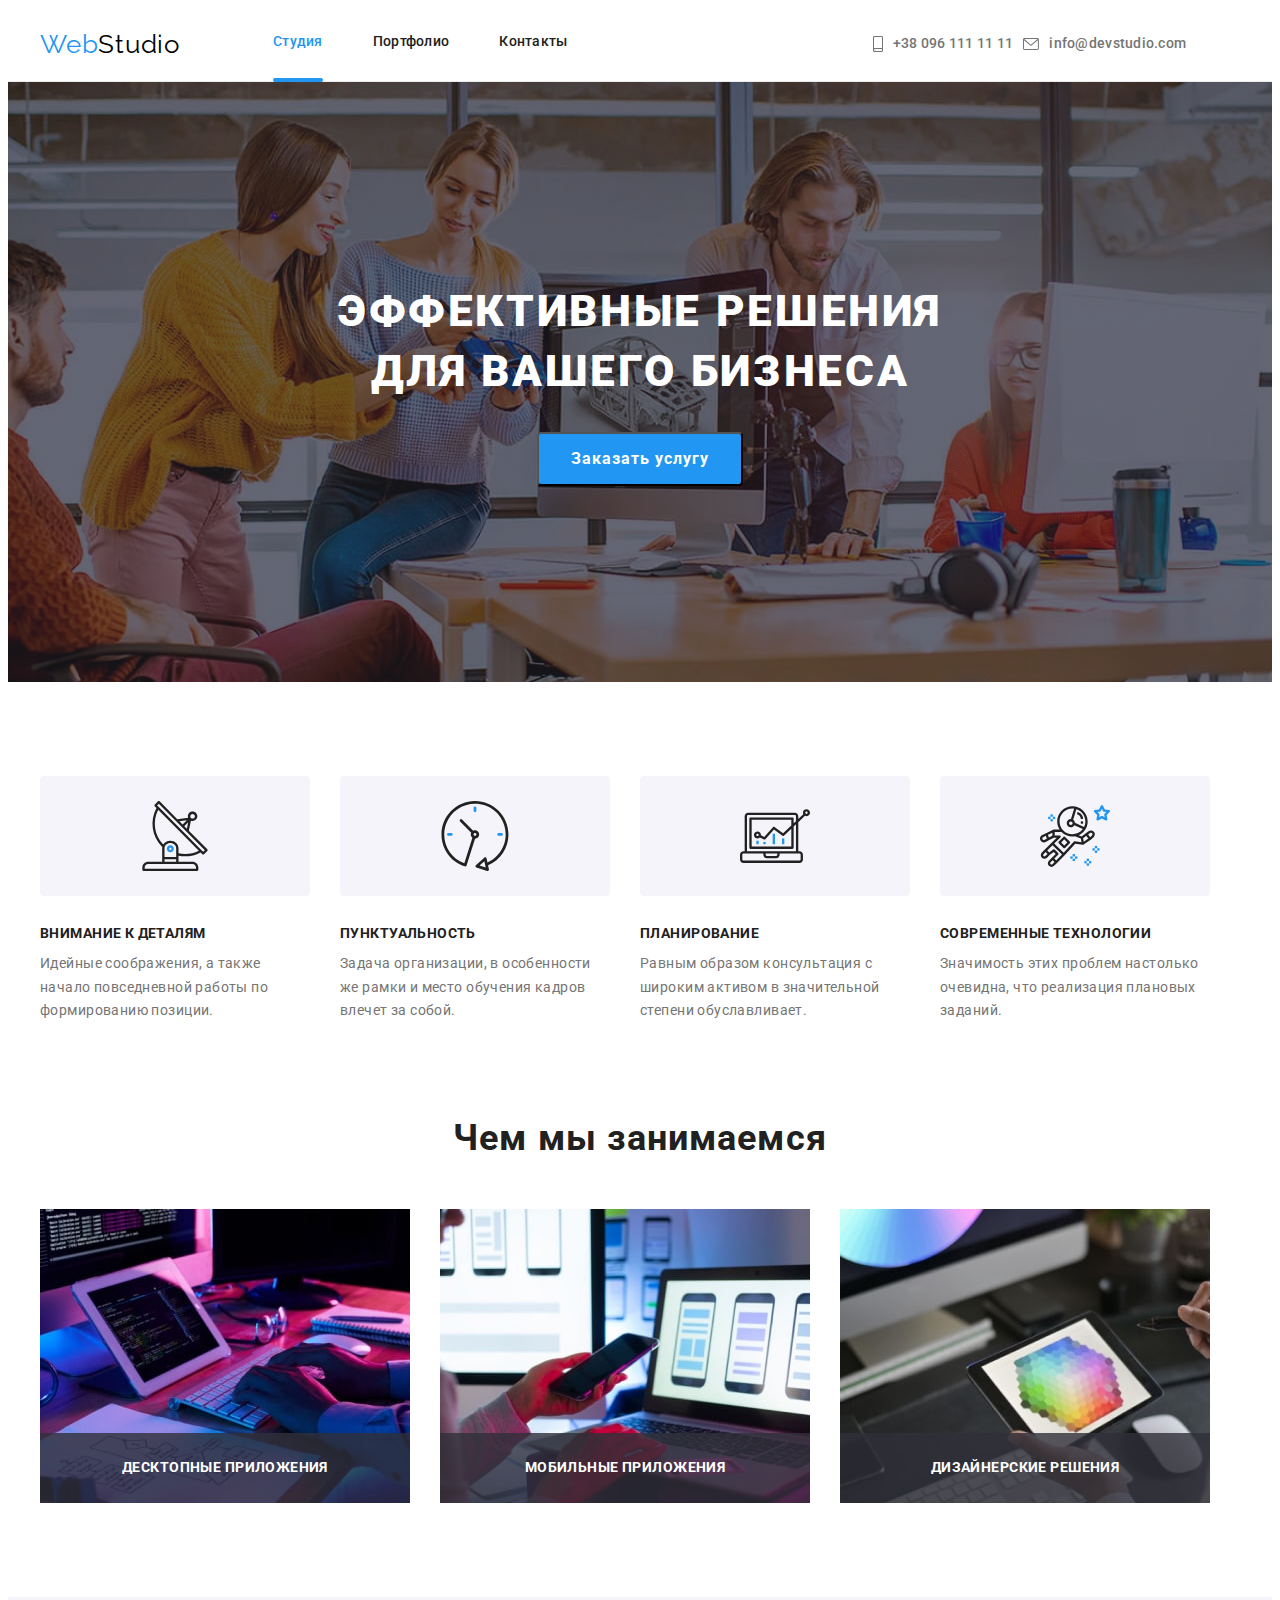
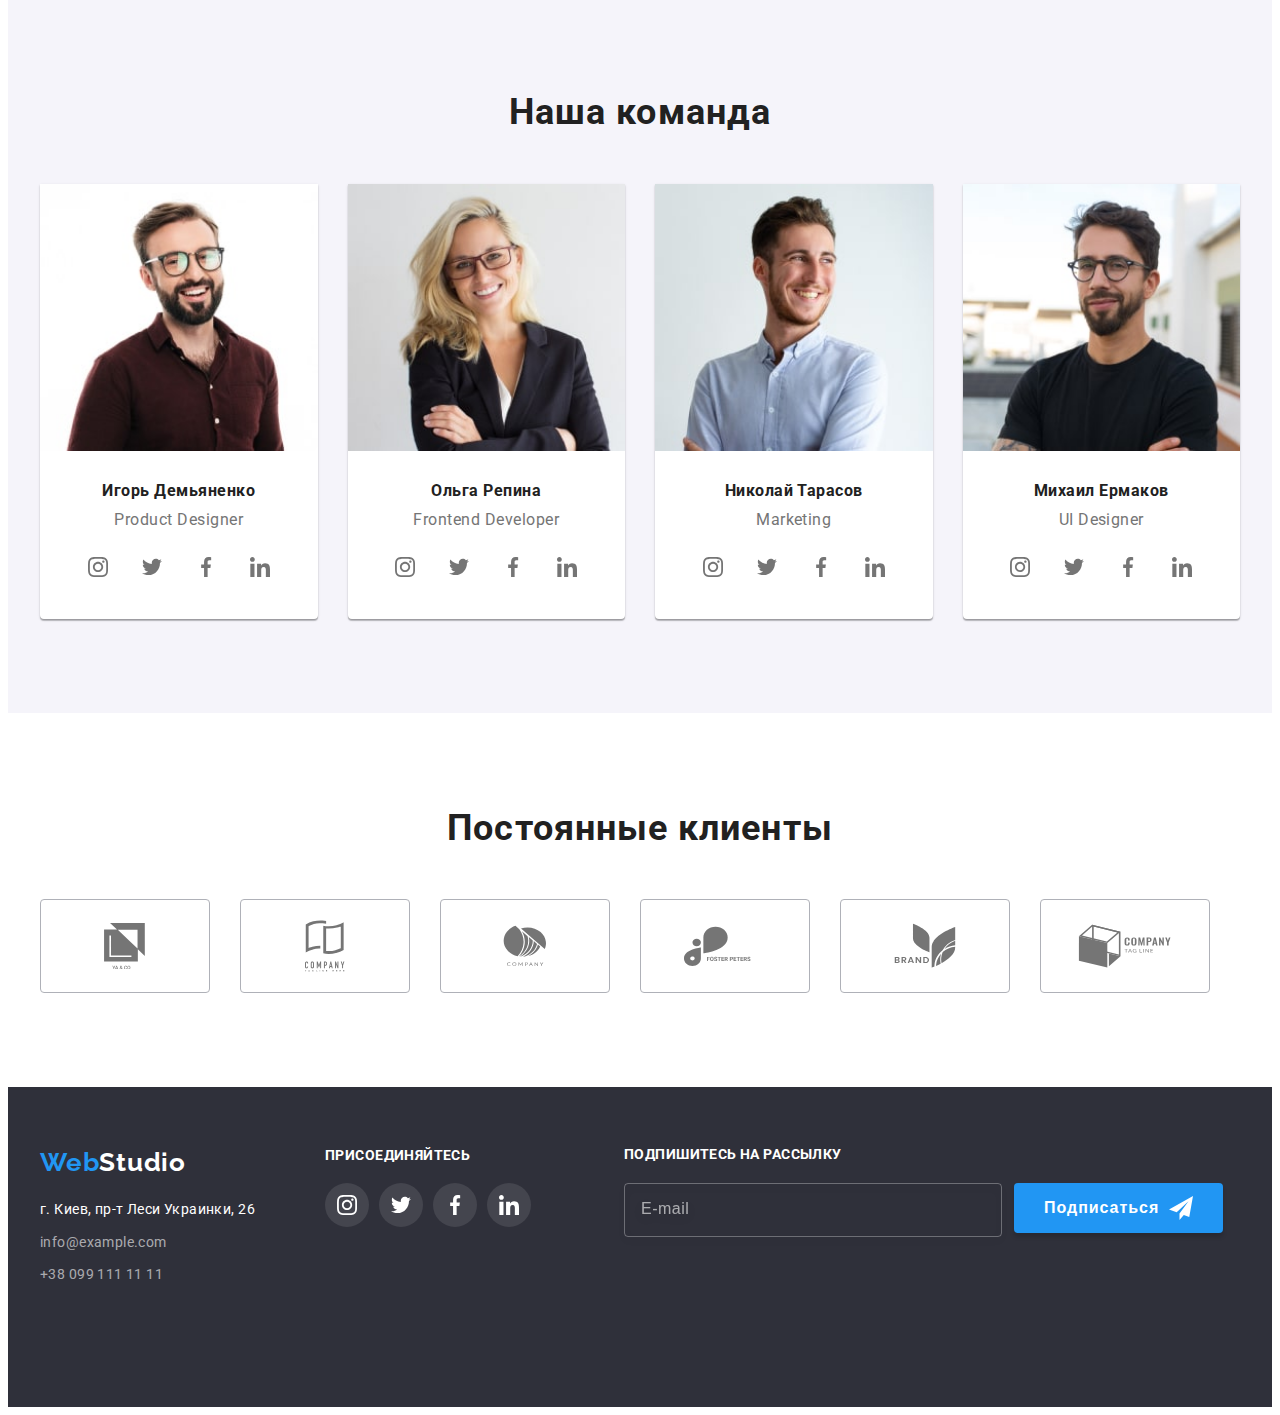
==== commit 847bd412: "comit" ====
--- a/index.html
+++ b/index.html
@@ -110,15 +110,31 @@
             <div class="container">
                 <h2 class="activity__title">Чем мы занимаемся</h2>
                 <ul class="activ">
-                    <li class="activ__photo"><img src="./images/img1.jpg" alt="Программирование" width="370"
-                            height="294">
+                    <li class="activ__photo">
+                        <picture>
+                            <source srcset="./images/activity-imgs/activity1-1x.jpg 1x,
+                                            ./images/activity-imgs/activity1-2x.jpg 2x" 
+                                            media="(min-width: 1200px)">
+                            <img src="./images/activity-imgs/img1.jpg" alt="Программирование" width="370" height="294">
+                        </picture>                        
                         <h3 class="activ__block">Десктопные приложения</h3>
                     </li>
-                    <li class="activ__photo"><img src="./images/img2.jpg" alt="Внешнее формление" width="370"
-                            height="294">
+                    <li class="activ__photo">
+                        <picture>
+                            <source srcset="./images/activity-imgs/activity2-1x.jpg 1x,
+                                            ./images/activity-imgs/activity2-2x.jpg 2x"
+                                            media="(min-width: 1200px)">
+                            <img src="./images/activity-imgs/img2.jpg" alt="Внешнее формление" width="370" height="294">
+                        </picture>
                         <h3 class="activ__block">Мобильные приложения</h3>
                     </li>
-                    <li class="activ__photo"><img src="./images/img3.jpg" alt="Дизайн" width="370" height="294">
+                    <li class="activ__photo">
+                        <picture>
+                            <source srcset="./images/activity-imgs/activity3-1x.jpg 1x,
+                                            ./images/activity-imgs/activity3-2x.jpg 2x" 
+                                            media="(min-width: 1200px)">
+                        <img src="./images/activity-imgs/img3.jpg" alt="Дизайн" width="370" height="294">
+                        </picture>
                         <h3 class="activ__block">Дизайнерские решения</h3>
                     </li>
                 </ul>
--- a/css/main.min.css
+++ b/css/main.min.css
@@ -1 +1 @@
-:root{--title-text-color: #212121;--content-text-color: #757575;--links-text-color: #FFFFFF99;--accent-blue-color: #2196F3;--white-color: #FFFFFF}p,h1,h2,h3,h4,h5,h6{margin:0}ul,ol{margin:0;padding-left:0}body{background-color:var(--white-color);font-family:Roboto,sans-serif}a{text-decoration:none}li{list-style-type:none}.container{margin-left:auto;margin-right:auto;padding-left:15px;padding-right:15px}@media screen and (min-width: 480px){.container{max-width:480px}}@media screen and (min-width: 768px){.container{max-width:768px}}@media screen and (min-width: 1200px){.container{max-width:1200px}}img{display:block;max-width:100%;height:auto;width:100%}section{padding-top:60px;padding-bottom:60px}@media screen and (min-width: 1200px){section{padding-top:94px;padding-bottom:94px}}.visually-hidden{position:absolute;width:1px;height:1px;margin:-1px;border:0;padding:0;white-space:nowrap;-webkit-clip-path:inset(100%);clip-path:inset(100%);clip:rect(0 0 0 0);overflow:hidden}.is-hidden{visibility:hidden;opacity:0;pointer-events:none}.header{display:-webkit-box;display:-ms-flexbox;display:flex;position:relative;-webkit-box-align:center;-ms-flex-align:center;align-items:center}@media screen and (min-width: 768px){.header{padding-top:21px;padding-bottom:21px}}header{border-bottom:1px solid #ececec}.logo{font-family:"Raleway",sans-serif;font-size:26px;line-height:1.19;letter-spacing:.03em;color:var(--accent-blue-color);text-decoration:none}@media screen and (max-width: 768px){.logo{margin:16px 0px}}@media screen and (min-width: 768px)and (max-width: 1200px){.logo{margin-right:88px}}@media screen and (min-width: 1200px){.logo{margin-right:93px}}.logo__color{color:#000}.menu-button{display:-webkit-inline-box;display:-ms-inline-flexbox;display:inline-flex;position:absolute;z-index:2;top:10px;right:0;border:none;background-color:rgba(0,0,0,0)}@media screen and (min-width: 768px){.menu-button{display:none}}.menu-button .menu-button__icon-close{display:none}.menu-button.is-open .menu-button__icon-close{display:block}.menu-button.is-open{position:fixed}.menu-button.is-open .menu-button__icon-open{display:none}.menu-button:hover .menu-button__icon-open,.menu-button:focus .menu-button__icon-open{fill:var(--accent-blue-color);cursor:pointer}.menu-button:hover .menu-button__icon-close,.menu-button:focus .menu-button__icon-close{fill:var(--accent-blue-color);cursor:pointer}@media screen and (max-width: 768px){.menu{display:none;-webkit-box-orient:vertical;-webkit-box-direction:normal;-ms-flex-direction:column;flex-direction:column;-webkit-box-pack:justify;-ms-flex-pack:justify;justify-content:space-between;padding:48px 40px;top:0;left:0;width:100%;height:796px;background:#fff}.menu.is-open{display:-webkit-box;display:-ms-flexbox;display:flex;position:fixed;height:100%;z-index:1}}@media screen and (min-width: 768px){.menu{display:-webkit-box;display:-ms-flexbox;display:flex;-webkit-box-align:center;-ms-flex-align:center;align-items:center}}.nav a:hover,.nav a:focus{color:var(--accent-blue-color);text-shadow:0px 4px 4px rgba(0,0,0,.25)}@media screen and (min-width: 768px){.nav{display:-webkit-box;display:-ms-flexbox;display:flex;margin-right:84px}}@media screen and (min-width: 1200px){.nav{margin-right:305px}}.nav a{color:var(--title-text-color);font-weight:500;font-size:40px;line-height:1.18;letter-spacing:.02em;-webkit-transition-property:color,text-shadow;transition-property:color,text-shadow;-webkit-transition-duration:250ms;transition-duration:250ms;-webkit-transition-timing-function:cubic-bezier(0.4, 0, 0.2, 1);transition-timing-function:cubic-bezier(0.4, 0, 0.2, 1)}@media screen and (min-width: 768px){.nav a{display:block;font-size:14px;line-height:1.14;letter-spacing:.02em}}@media screen and (max-width: 768px){.nav__item:not(:last-child){margin-bottom:32px}}@media screen and (min-width: 768px){.nav__item:not(:last-child){margin-right:50px}}.nav .nav__link.current{color:var(--accent-blue-color)}@media screen and (min-width: 768px){.nav__link.current::after{display:block;content:"";position:relative;width:100%;height:4px;background:var(--accent-blue-color);border-radius:2px;top:33px}}@media screen and (min-width: 1200px){.nav__link.current::after{top:28px}}.contacts__link:hover,.contacts__link:focus{color:var(--accent-blue-color);border:-1px solid #000;-webkit-box-shadow:0px 4px 4px rgba(0,0,0,.25);box-shadow:0px 4px 4px rgba(0,0,0,.25)}@media screen and (min-width: 1200px){.contacts{display:-webkit-box;display:-ms-flexbox;display:flex}}@media screen and (max-width: 768px){.contacts__list:not(:last-child){margin-bottom:32px}.contacts__list:not(:first-child){margin-bottom:64px}}.contacts__link{display:-webkit-box;display:-ms-flexbox;display:flex;-webkit-box-align:center;-ms-flex-align:center;align-items:center;color:var(--content-text-color);font-weight:500;font-size:14px;line-height:1.14;letter-spacing:.02em;-webkit-transition-property:color,-webkit-box-shadow;transition-property:color,-webkit-box-shadow;transition-property:color,box-shadow;transition-property:color,box-shadow,-webkit-box-shadow;-webkit-transition-duration:250ms;transition-duration:250ms;-webkit-transition-timing-function:cubic-bezier(0.4, 0, 0.2, 1);transition-timing-function:cubic-bezier(0.4, 0, 0.2, 1)}@media screen and (max-width: 768px){.contacts__phone{font-size:34px;line-height:.85;letter-spacing:.02em;color:#2196f3}.contacts__mail{font-size:24px;line-height:1.17;letter-spacing:.02em}}@media screen and (min-width: 768px)and (max-width: 1200px){.contacts__phone{margin-bottom:10px}}@media screen and (min-width: 1200px){.contacts__phone{margin-right:10px}}.contacts__icon{fill:currentColor;margin-right:10px}@media screen and (max-width: 768px){.contacts__icon{display:none}}.menu-social{display:-webkit-box;display:-ms-flexbox;display:flex}@media screen and (min-width: 768px){.menu-social{display:none}}.menu-social__list:not(:last-child){margin-right:10px;border-right:1px solid rgba(33,33,33,.2);padding-right:10px}.menu-social__link{font-size:18px;line-height:1.22;letter-spacing:.02em;text-decoration:none;color:#2196f3}@media screen and (min-width: 768px){.menu-social__link{display:none}}.effect{-webkit-box-sizing:border-box;box-sizing:border-box;max-width:480px;height:400px;padding-top:118px;padding-bottom:118px;margin-right:auto;margin-left:auto;background-color:#c4c4c4;background-image:-webkit-gradient(linear, left top, right top, from(rgba(47, 48, 58, 0.4)), to(rgba(47, 48, 58, 0.4))),url("../images/effective-imgs/header-img-mob-x1.jpg");background-image:linear-gradient(to right, rgba(47, 48, 58, 0.4), rgba(47, 48, 58, 0.4)),url("../images/effective-imgs/header-img-mob-x1.jpg");background-repeat:no-repeat;background-size:cover;background-position:center}@media(min-device-pixel-ratio: 2),(-webkit-min-device-pixel-ratio: 2),(min-resolution: 192dpi),(min-resolution: 2dppx){.effect{background-image:-webkit-gradient(linear, left top, right top, from(rgba(48, 48, 58, 0.4)), to(rgba(48, 48, 58, 0.4))),url("../images/effective-imgs/header-img-mob-x2.jpg");background-image:linear-gradient(to right, rgba(48, 48, 58, 0.4), rgba(48, 48, 58, 0.4)),url("../images/effective-imgs/header-img-mob-x2.jpg")}}@media screen and (min-width: 768px){.effect{max-width:768px;background-image:-webkit-gradient(linear, left top, right top, from(rgba(47, 48, 58, 0.4)), to(rgba(47, 48, 58, 0.4))),url("../images/effective-imgs/header-img-tab-x1.jpg");background-image:linear-gradient(to right, rgba(47, 48, 58, 0.4), rgba(47, 48, 58, 0.4)),url("../images/effective-imgs/header-img-tab-x1.jpg")}}@media screen and (min-width: 768px)and (min-device-pixel-ratio: 2),screen and (min-width: 768px)and (-webkit-min-device-pixel-ratio: 2),screen and (min-width: 768px)and (min-resolution: 192dpi),screen and (min-width: 768px)and (min-resolution: 2dppx){.effect{background-image:-webkit-gradient(linear, left top, right top, from(rgba(48, 48, 58, 0.4)), to(rgba(48, 48, 58, 0.4))),url("../images/effective-imgs/header-img-tab-x2.jpg");background-image:linear-gradient(to right, rgba(48, 48, 58, 0.4), rgba(48, 48, 58, 0.4)),url("../images/effective-imgs/header-img-tab-x2.jpg")}}@media screen and (min-width: 1200px){.effect{max-width:1600px;height:600px;padding-top:200px;padding-bottom:200px;background-image:-webkit-gradient(linear, left top, right top, from(rgba(47, 48, 58, 0.4)), to(rgba(47, 48, 58, 0.4))),url("../images/effective-imgs/header-img-desk-x1.jpg");background-image:linear-gradient(to right, rgba(47, 48, 58, 0.4), rgba(47, 48, 58, 0.4)),url("../images/effective-imgs/header-img-desk-x1.jpg")}}@media screen and (min-width: 1200px)and (min-device-pixel-ratio: 2),screen and (min-width: 1200px)and (-webkit-min-device-pixel-ratio: 2),screen and (min-width: 1200px)and (min-resolution: 192dpi),screen and (min-width: 1200px)and (min-resolution: 2dppx){.effect{background-image:-webkit-gradient(linear, left top, right top, from(rgba(48, 48, 58, 0.4)), to(rgba(48, 48, 58, 0.4))),url("../images/effective-imgs/header-img-desk-x2.jpg");background-image:linear-gradient(to right, rgba(48, 48, 58, 0.4), rgba(48, 48, 58, 0.4)),url("../images/effective-imgs/header-img-desk-x2.jpg")}}.effect__title{display:block;margin-left:auto;margin-right:auto;width:360px;height:84px;font-weight:900;font-size:26px;line-height:1.62;text-align:center;letter-spacing:.06em;text-transform:uppercase;color:var(--white-color)}@media screen and (min-width: 1200px){.effect__title{font-size:44px;line-height:1.36;width:696px;height:120px}}.effect__button{display:block;padding:10px 32px;margin-left:auto;margin-right:auto;margin-top:30px;color:var(--white-color);background-color:var(--accent-blue-color);font-weight:700;font-size:16px;line-height:1.88;letter-spacing:.06em;border-radius:4px;border:1px solid 0;cursor:pointer;font-family:inherit;-webkit-transition-property:color,-webkit-box-shadow;transition-property:color,-webkit-box-shadow;transition-property:color,box-shadow;transition-property:color,box-shadow,-webkit-box-shadow;-webkit-transition-duration:250ms;transition-duration:250ms;-webkit-transition-timing-function:cubic-bezier(0.4, 0, 0.2, 1);transition-timing-function:cubic-bezier(0.4, 0, 0.2, 1)}.effect__button:hover,.effect__button:focus{background-color:#188ce8;-webkit-box-shadow:0px 4px 4px rgba(0,0,0,.15);box-shadow:0px 4px 4px rgba(0,0,0,.15)}@media screen and (min-width: 768px){.principle__title{display:-webkit-box;display:-ms-flexbox;display:flex;-ms-flex-wrap:wrap;flex-wrap:wrap;gap:30px}}@media screen and (max-width: 768px){.principle__list:not(:last-child){margin-bottom:30px}}.principle__list::before{content:"";display:block;height:120px;background-repeat:no-repeat;background-position:center;background-color:#f5f4fa;border-radius:4px;margin-bottom:30px}@media screen and (min-width: 768px){.principle__list{width:calc(50% - 30px)}.principle__list:nth-child(n+3){margin-bottom:0}}@media screen and (min-width: 1200px){.principle__list{width:calc(25% - 30px)}}.principle__item{margin-bottom:10px;font-size:14px;line-height:1.14;letter-spacing:.03em;text-transform:uppercase;color:var(--title-text-color)}@media screen and (max-width: 767px){.principle__item{text-align:center}}.principle__name{font-size:14px;line-height:1.7;letter-spacing:.03em;color:var(--content-text-color)}.antenna::before{background-image:url("../images/imgs/antenna.svg")}.clock::before{background-image:url("../images/imgs/clock.svg")}.diagram::before{background-image:url("../images/imgs/diagram.svg")}.astronaut::before{background-image:url("../images/imgs/astronaut.svg")}.activity{padding-top:0;display:none}@media screen and (min-width: 1200px){.activity{display:block}}.activity__title{margin-top:0;margin-right:auto;margin-bottom:50px;margin-left:auto;font-weight:700;font-size:36px;line-height:1.17;text-align:center;letter-spacing:.03em;color:var(--title-text-color)}.activ{display:-webkit-box;display:-ms-flexbox;display:flex}.activ__photo{display:-webkit-box;display:-ms-flexbox;display:flex;position:relative}.activ .activ__photo:not(:last-child){margin-right:30px}.activ__block{display:-webkit-box;display:-ms-flexbox;display:flex;-ms-flex-wrap:wrap;flex-wrap:wrap;-webkit-box-pack:center;-ms-flex-pack:center;justify-content:center;-ms-flex-line-pack:center;align-content:center;position:absolute;bottom:0;left:0;width:370px;height:70px;background:rgba(47,48,58,.8);font-size:14px;line-height:1.14;text-align:center;letter-spacing:.03em;text-transform:uppercase;color:#fff}.team{background-color:#f5f4fa}.team__title{margin-bottom:50px;font-size:36px;line-height:1.17;text-align:center;letter-spacing:.03em;color:var(--title-text-color)}@media screen and (min-width: 768px){.members{display:-webkit-box;display:-ms-flexbox;display:flex;-ms-flex-wrap:wrap;flex-wrap:wrap;gap:30px}}.members__title{width:100%;text-align:center;background:#fff;-webkit-box-shadow:0px 1px 3px rgba(0,0,0,.12),0px 1px 1px rgba(0,0,0,.14),0px 2px 1px rgba(0,0,0,.2);box-shadow:0px 1px 3px rgba(0,0,0,.12),0px 1px 1px rgba(0,0,0,.14),0px 2px 1px rgba(0,0,0,.2);border-radius:0px 0px 4px 4px}@media screen and (max-width: 768px){.members .members__title:not(:last-child){margin-bottom:30px}}@media screen and (min-width: 768px){.members__title{width:calc((100% - 30px)/2)}}@media screen and (min-width: 1200px){.members__title{width:calc((100% - 90px)/4)}}.members__name{font-size:16px;text-align:center;line-height:1.19;letter-spacing:.03em;color:var(--title-text-color);margin-bottom:10px}.members__profession{text-align:center;line-height:1.19;letter-spacing:.03em;color:var(--content-text-color)}.members__description{padding-top:30px;padding-bottom:30px}.network{display:-webkit-box;display:-ms-flexbox;display:flex;-webkit-box-align:center;-ms-flex-align:center;align-items:center;-webkit-box-pack:center;-ms-flex-pack:center;justify-content:center;margin-top:16px;padding:0}.network__list:not(:last-child){margin-right:10px}.network__link{display:-webkit-box;display:-ms-flexbox;display:flex;width:44px;height:44px;border-radius:50%;color:var(--content-text-color);-webkit-box-pack:center;-ms-flex-pack:center;justify-content:center;-webkit-box-align:center;-ms-flex-align:center;align-items:center;-webkit-transition-property:background-color,color;transition-property:background-color,color;-webkit-transition-duration:250ms;transition-duration:250ms;-webkit-transition-timing-function:cubic-bezier(0.4, 0, 0.2, 1);transition-timing-function:cubic-bezier(0.4, 0, 0.2, 1)}.network__link:hover,.network__link:focus{background-color:var(--accent-blue-color);color:var(--white-color)}.network__img{fill:currentColor}.customers__title{margin-bottom:50px;font-size:36px;line-height:1.17;text-align:center;letter-spacing:.03em;color:var(--title-text-color)}.customers__list{display:-webkit-box;display:-ms-flexbox;display:flex;-ms-flex-wrap:wrap;flex-wrap:wrap;gap:30px}.customers__item{width:calc(50% - 30px)}@media screen and (min-width: 768px){.customers__item{width:calc(33.3333333333% - 30px)}}@media screen and (min-width: 1200px){.customers__item{width:calc(16.6666666667% - 30px)}}.customers__link{display:-webkit-box;display:-ms-flexbox;display:flex;height:92px;border:1px solid #afb1b8;border-radius:4px;-webkit-box-align:center;-ms-flex-align:center;align-items:center;-webkit-box-pack:center;-ms-flex-pack:center;justify-content:center;color:var(--content-text-color);-webkit-transition-property:border-color,color;transition-property:border-color,color;-webkit-transition-duration:250ms;transition-duration:250ms;-webkit-transition-timing-function:cubic-bezier(0.4, 0, 0.2, 1);transition-timing-function:cubic-bezier(0.4, 0, 0.2, 1)}.customers__link:hover,.customers__link:focus{color:var(--accent-blue-color);border-color:var(--accent-blue-color)}.customers__img{fill:currentColor}.footer{background-color:#2f303a;padding-top:60px;padding-bottom:60px}@media screen and (min-width: 1200px){.footer__box{display:-webkit-box;display:-ms-flexbox;display:flex}}@media screen and (min-width: 768px){.footer__logo-net-box{display:-webkit-box;display:-ms-flexbox;display:flex;-webkit-box-pack:justify;-ms-flex-pack:justify;justify-content:space-between;margin-bottom:60px}}@media screen and (max-width: 768px){.logo-contact{text-align:center;margin-bottom:60px}}@media screen and (min-width: 1200px){.logo-contact{margin-right:70px}}.logo-footer{display:block;font-family:"Raleway",sans-serif;font-style:normal;font-weight:700;font-size:26px;line-height:1.19;letter-spacing:.03em;color:var(--accent-blue-color);text-decoration:none;margin-bottom:20px}.logo-footer__color{color:var(--white-color)}address{font-style:normal}.footer-contact__adress{font-size:14px;line-height:1.7;letter-spacing:.03em;color:var(--white-color);-webkit-transition-property:color;transition-property:color;-webkit-transition-duration:250ms;transition-duration:250ms;-webkit-transition-timing-function:cubic-bezier(0.4, 0, 0.2, 1);transition-timing-function:cubic-bezier(0.4, 0, 0.2, 1)}.footer-contact__adress:hover,.footer-contact__adress:focus{color:var(--accent-blue-color)}.footer-contact__email{font-size:14px;line-height:1.7;letter-spacing:.03em;color:rgba(255,255,255,.6);-webkit-transition-property:color;transition-property:color;-webkit-transition-duration:250ms;transition-duration:250ms;-webkit-transition-timing-function:cubic-bezier(0.4, 0, 0.2, 1);transition-timing-function:cubic-bezier(0.4, 0, 0.2, 1)}.footer-contact__email:hover,.footer-contact__email:focus{color:var(--accent-blue-color)}.footer-contact__tel{font-size:14px;line-height:1.7;letter-spacing:.03em;color:rgba(255,255,255,.6);-webkit-transition-property:color;transition-property:color;-webkit-transition-duration:250ms;transition-duration:250ms;-webkit-transition-timing-function:cubic-bezier(0.4, 0, 0.2, 1);transition-timing-function:cubic-bezier(0.4, 0, 0.2, 1)}.footer-contact__tel:hover,.footer-contact__tel:focus{color:var(--accent-blue-color)}.footer-contact__list:not(:last-child){margin-bottom:9px}@media screen and (max-width: 1200px){.footer-net{text-align:center}}.footer-net__title{margin-bottom:20px;color:#fff;font-style:normal;font-weight:700;font-size:14px;line-height:16px;letter-spacing:.03em;text-transform:uppercase}.footer-net__list{margin:0;padding:0;display:-webkit-box;display:-ms-flexbox;display:flex}@media screen and (max-width: 768px){.footer-net__list{-webkit-box-pack:center;-ms-flex-pack:center;justify-content:center;margin-bottom:60px}}.footer-net__item:not(:last-child){margin-right:10px}.footer-net__link{display:-webkit-box;display:-ms-flexbox;display:flex;margin:0;width:44px;height:44px;border-radius:50%;-webkit-box-align:center;-ms-flex-align:center;align-items:center;-webkit-box-pack:center;-ms-flex-pack:center;justify-content:center;background-color:rgba(255,255,255,.1);-webkit-transition-property:background-color;transition-property:background-color;-webkit-transition-duration:250ms;transition-duration:250ms;-webkit-transition-timing-function:cubic-bezier(0.4, 0, 0.2, 1);transition-timing-function:cubic-bezier(0.4, 0, 0.2, 1)}.footer-net__link:hover,.footer-net__link:focus{background-color:var(--accent-blue-color)}.footer-net__img{fill:var(--white-color);width:20px;height:20px}@media screen and (max-width: 1200px){.subscribe{text-align:center}}@media screen and (min-width: 1200px){.subscribe{margin-left:93px}}@media screen and (min-width: 1200px){.subscribe__input-and-button{display:-webkit-box;display:-ms-flexbox;display:flex}}.subscribe__label{display:block;font-style:normal;margin-bottom:20px;font-weight:700;font-size:14px;line-height:1.14;letter-spacing:.03em;text-transform:uppercase;color:var(--white-color);margin-bottom:20px}@media screen and (max-width: 1200px){.subscribe__label{text-align:center}}.subscribe__input{width:100%;height:50px;margin-bottom:20px;padding-left:16px;border:1px solid rgba(255,255,255,.3);-webkit-filter:drop-shadow(0px 4px 4px rgba(0, 0, 0, 0.15));filter:drop-shadow(0px 4px 4px rgba(0, 0, 0, 0.15));border-radius:4px;background-color:rgba(0,0,0,0);color:var(--white-color);outline:none}.subscribe__input::-webkit-input-placeholder{font-size:16px;line-height:1.25;letter-spacing:.03em;color:rgba(255,255,255,.6)}.subscribe__input::-moz-placeholder{font-size:16px;line-height:1.25;letter-spacing:.03em;color:rgba(255,255,255,.6)}.subscribe__input:-ms-input-placeholder{font-size:16px;line-height:1.25;letter-spacing:.03em;color:rgba(255,255,255,.6)}.subscribe__input::-ms-input-placeholder{font-size:16px;line-height:1.25;letter-spacing:.03em;color:rgba(255,255,255,.6)}.subscribe__input::placeholder{font-size:16px;line-height:1.25;letter-spacing:.03em;color:rgba(255,255,255,.6)}@media screen and (min-width: 768px){.subscribe__input{width:450px}}@media screen and (min-width: 1200px){.subscribe__input{width:358px}}.subscribe__btn{display:-webkit-inline-box;display:-ms-inline-flexbox;display:inline-flex;-webkit-box-pack:center;-ms-flex-pack:center;justify-content:center;padding:10px 28px;height:50px;background:#2196f3;-webkit-box-shadow:0px 4px 4px rgba(0,0,0,.15);box-shadow:0px 4px 4px rgba(0,0,0,.15);border-radius:4px;border-color:rgba(0,0,0,0);font-style:normal;font-weight:700;font-size:16px;line-height:1.88;-webkit-box-align:center;-ms-flex-align:center;align-items:center;text-align:center;letter-spacing:.06em;color:var(--white-color);cursor:pointer}@media screen and (min-width: 768px){.subscribe__btn{display:-webkit-box;display:-ms-flexbox;display:flex;margin-left:auto;margin-right:auto}}@media screen and (min-width: 1200px){.subscribe__btn{margin-left:12px}}.subscribe__svg{margin-left:10px}.backdrop{position:fixed;width:100%;height:100%;top:0;padding-top:93px;background:rgba(0,0,0,.2);-webkit-transition:opacity 400ms,visibility 400ms;transition:opacity 400ms,visibility 400ms}.modal{position:relative;width:450px;margin-left:auto;margin-right:auto;background:#fff;-webkit-box-shadow:0px 1px 3px rgba(0,0,0,.12),0px 1px 1px rgba(0,0,0,.14),0px 2px 1px rgba(0,0,0,.2);box-shadow:0px 1px 3px rgba(0,0,0,.12),0px 1px 1px rgba(0,0,0,.14),0px 2px 1px rgba(0,0,0,.2);border-radius:4px;padding:40px}@media screen and (min-width: 1200px){.modal{position:absolute;top:50%;left:50%;-webkit-transform:translate(-50%, -50%);transform:translate(-50%, -50%);width:528px;min-height:581px}}.modal__close{display:-webkit-box;display:-ms-flexbox;display:flex;position:absolute;-webkit-box-align:center;-ms-flex-align:center;align-items:center;-webkit-box-pack:center;-ms-flex-pack:center;justify-content:center;top:8px;right:8px;width:30px;height:30px;border-radius:50%;background:#fff;border:1px solid rgba(0,0,0,.1);cursor:pointer}.modal__close-svg{width:11px;height:11px;fill:#000}.modal__title{text-align:center;-webkit-box-pack:center;-ms-flex-pack:center;justify-content:center;font-style:normal;font-weight:700;margin-bottom:12px;font-size:20px;line-height:1.15;text-align:center;letter-spacing:.03em;color:var(--title-text-color)}.modal__coment-field{margin-bottom:10px}.modal__input-box{position:relative}.modal__icon{position:absolute;left:12px;top:50%;fill:var(--title-text-color);-webkit-transform:translateY(-50%);transform:translateY(-50%);-webkit-transition-property:fill;transition-property:fill;-webkit-transition-duration:250ms;transition-duration:250ms;-webkit-transition-timing-function:cubic-bezier(0.4, 0, 0.2, 1);transition-timing-function:cubic-bezier(0.4, 0, 0.2, 1)}.modal__input:focus+.modal__icon{fill:var(--accent-blue-color)}.modal__input{width:100%;height:40px;padding:0px 12px 0px 42px;border:1px solid rgba(33,33,33,.2);border-radius:4px;-webkit-transition-property:border-color;transition-property:border-color;-webkit-transition-duration:250ms;transition-duration:250ms;-webkit-transition-timing-function:cubic-bezier(0.4, 0, 0.2, 1);transition-timing-function:cubic-bezier(0.4, 0, 0.2, 1)}.modal__input:focus,.modal__coment:focus{outline:none;border-color:var(--accent-blue-color)}.modal__lable{display:block;margin-top:10px;margin-bottom:4px;font-style:normal;font-weight:400;font-size:12px;line-height:1.16;letter-spacing:.01em;color:#757575}.modal__coment-label{margin-top:10px;font-style:normal;font-weight:400;font-size:12px;line-height:1.16;letter-spacing:.01em;color:#757575}.modal__coment-label{display:block;margin-bottom:4px}.modal__coment{width:100%;height:120px;padding:12px 16px;border:1px solid rgba(33,33,33,.2);border-radius:4px;resize:none;-webkit-transition-property:border-color;transition-property:border-color;-webkit-transition-duration:250ms;transition-duration:250ms;-webkit-transition-timing-function:cubic-bezier(0.4, 0, 0.2, 1);transition-timing-function:cubic-bezier(0.4, 0, 0.2, 1)}.modal__coment::-webkit-input-placeholder{font-style:normal;font-weight:400;font-size:12px;line-height:1.16;letter-spacing:.01em;color:rgba(117,117,117,.5)}.modal__coment::-moz-placeholder{font-style:normal;font-weight:400;font-size:12px;line-height:1.16;letter-spacing:.01em;color:rgba(117,117,117,.5)}.modal__coment:-ms-input-placeholder{font-style:normal;font-weight:400;font-size:12px;line-height:1.16;letter-spacing:.01em;color:rgba(117,117,117,.5)}.modal__coment::-ms-input-placeholder{font-style:normal;font-weight:400;font-size:12px;line-height:1.16;letter-spacing:.01em;color:rgba(117,117,117,.5)}.modal__coment::placeholder{font-style:normal;font-weight:400;font-size:12px;line-height:1.16;letter-spacing:.01em;color:rgba(117,117,117,.5)}.modal__checkpoint-fieldset{border:none;padding:0;margin-bottom:30px}.modal__legend{position:absolute;width:1px;height:1px;margin:-1px;border:0;padding:0;white-space:nowrap;-webkit-clip-path:inset(100%);clip-path:inset(100%);clip:rect(0 0 0 0);overflow:hidden}.modal__checkpoint:checked+.modal__checkpoint-label::before{background:#fff;-webkit-box-shadow:0px 1px 3px rgba(0,0,0,.12),0px 1px 1px rgba(0,0,0,.14),0px 2px 1px rgba(0,0,0,.2);box-shadow:0px 1px 3px rgba(0,0,0,.12),0px 1px 1px rgba(0,0,0,.14),0px 2px 1px rgba(0,0,0,.2);background-color:var(--accent-blue-color);background-image:url(../images/vector.svg);background-repeat:no-repeat;background-position:center;border:none}.modal__checkpoint-label::before{content:"";width:16px;height:15px;margin-right:8px;border:1px solid #000;-webkit-box-shadow:0px 4px 4px rgba(0,0,0,.25);box-shadow:0px 4px 4px rgba(0,0,0,.25);border-radius:2px}.modal__checkpoint-label{display:-webkit-box;display:-ms-flexbox;display:flex;-webkit-box-align:center;-ms-flex-align:center;align-items:center;-webkit-box-pack:center;-ms-flex-pack:center;justify-content:center;font-size:12px;line-height:1.17;letter-spacing:.03em;color:#757575}@media screen and (min-width: 1200px){.modal__checkpoint-label{font-size:14px;line-height:1.71}}.modal__checkpoint-label-link{color:var(--accent-blue-color);-webkit-text-decoration-line:underline;text-decoration-line:underline}.modal__submit-btn{display:block;margin-left:auto;margin-right:auto;width:200px;height:50px;background:#188ce8;-webkit-box-shadow:0px 4px 4px rgba(0,0,0,.15);box-shadow:0px 4px 4px rgba(0,0,0,.15);border-color:rgba(0,0,0,0);border-radius:4px;font-style:normal;font-weight:700;font-size:16px;line-height:1.88;cursor:pointer;-webkit-box-align:center;-ms-flex-align:center;align-items:center;text-align:center;letter-spacing:.06em;color:#fff}.progects__title{position:absolute;width:1px;height:1px;margin:-1px;border:0;padding:0;white-space:nowrap;-webkit-clip-path:inset(100%);clip-path:inset(100%);clip:rect(0 0 0 0);overflow:hidden}.progects__btn{font-weight:500;font-size:16px;line-height:1.6;letter-spacing:.03em;cursor:pointer;font-family:inherit;color:var(--title-text-color);background-color:#f5f4fa;border-radius:4px;border:var(--white-color);padding:6px 22px;-webkit-transition-property:background-color,color,-webkit-box-shadow;transition-property:background-color,color,-webkit-box-shadow;transition-property:background-color,color,box-shadow;transition-property:background-color,color,box-shadow,-webkit-box-shadow;-webkit-transition-duration:250ms;transition-duration:250ms;-webkit-transition-timing-function:cubic-bezier(0.4, 0, 0.2, 1);transition-timing-function:cubic-bezier(0.4, 0, 0.2, 1)}.progects__btn:hover,.progects__btn:focus{background-color:var(--accent-blue-color);color:var(--white-color);-webkit-box-shadow:0px 3px 1px rgba(0,0,0,.1),0px 1px 2px rgba(0,0,0,.08),0px 2px 2px rgba(0,0,0,.12);box-shadow:0px 3px 1px rgba(0,0,0,.1),0px 1px 2px rgba(0,0,0,.08),0px 2px 2px rgba(0,0,0,.12)}.progects__buttons{display:-webkit-box;display:-ms-flexbox;display:flex}@media screen and (max-width: 768px){.progects__buttons{-ms-flex-wrap:wrap;flex-wrap:wrap;gap:15px 0px;margin-bottom:40px}}@media screen and (min-width: 768px){.progects__buttons{margin-bottom:30px;-webkit-box-pack:center;-ms-flex-pack:center;justify-content:center}}@media screen and (min-width: 1200px){.progects__buttons{margin-bottom:50px}}.progects__filter:not(:last-child){margin-right:8px}@media screen and (min-width: 768px){.cards{display:-webkit-box;display:-ms-flexbox;display:flex;-ms-flex-wrap:wrap;flex-wrap:wrap;gap:30px}}@media screen and (max-width: 768px){.card:not(:last-child){margin-bottom:30px}}@media screen and (min-width: 768px){.card{width:calc((100% - 30px)/2)}}@media screen and (min-width: 1200px){.card{width:calc((100% - 60px)/3)}}.card__link{display:-webkit-box;display:-ms-flexbox;display:flex;-webkit-box-orient:vertical;-webkit-box-direction:normal;-ms-flex-direction:column;flex-direction:column;height:100%;-webkit-transition-property:-webkit-box-shadow;transition-property:-webkit-box-shadow;transition-property:box-shadow;transition-property:box-shadow, -webkit-box-shadow;-webkit-transition-duration:250ms;transition-duration:250ms;-webkit-transition-timing-function:cubic-bezier(0.4, 0, 0.2, 1);transition-timing-function:cubic-bezier(0.4, 0, 0.2, 1)}.card__link:hover,.card__link:focus{-webkit-box-shadow:0px 1px 1px rgba(0,0,0,.12),0px 4px 4px rgba(0,0,0,.06),1px 4px 6px rgba(0,0,0,.16);box-shadow:0px 1px 1px rgba(0,0,0,.12),0px 4px 4px rgba(0,0,0,.06),1px 4px 6px rgba(0,0,0,.16);cursor:pointer}.card__block{position:relative;overflow-y:hidden}.card__overlay{position:absolute;top:0;height:100%;font-weight:400;font-size:18px;line-height:1.56;letter-spacing:.03em;padding:63px 24px;color:#fff;background:rgba(33,150,243,.9);-webkit-transform:translateY(100%);transform:translateY(100%);-webkit-transition-duration:250ms;transition-duration:250ms;-webkit-transition-timing-function:cubic-bezier(0.4, 0, 0.2, 1);transition-timing-function:cubic-bezier(0.4, 0, 0.2, 1)}.card__link:hover .card__overlay,.card__link:focus .card__overlay{-webkit-transform:translate(0);transform:translate(0)}.card__three-sides-border{border-right:1px solid #ececec;border-bottom:1px solid #ececec;border-left:1px solid #ececec;padding:20px 24px;-webkit-box-flex:1;-ms-flex-positive:1;flex-grow:1}.card__title{font-weight:700;font-size:18px;line-height:2;letter-spacing:.06em;color:var(--title-text-color);margin-bottom:4px}.card__list{line-height:1.88;letter-spacing:.03em;color:var(--content-text-color)}/*# sourceMappingURL=main.min.css.map */+:root{--title-text-color: #212121;--content-text-color: #757575;--links-text-color: #FFFFFF99;--accent-blue-color: #2196F3;--white-color: #FFFFFF}p,h1,h2,h3,h4,h5,h6{margin:0}ul,ol{margin:0;padding-left:0}body{background-color:var(--white-color);font-family:Roboto,sans-serif}a{text-decoration:none}li{list-style-type:none}.container{margin-left:auto;margin-right:auto;padding-left:15px;padding-right:15px}@media screen and (min-width: 480px){.container{max-width:480px}}@media screen and (min-width: 768px){.container{max-width:768px}}@media screen and (min-width: 1200px){.container{max-width:1200px}}img{display:block;max-width:100%;height:auto;width:100%}section{padding-top:60px;padding-bottom:60px}@media screen and (min-width: 1200px){section{padding-top:94px;padding-bottom:94px}}.visually-hidden{position:absolute;width:1px;height:1px;margin:-1px;border:0;padding:0;white-space:nowrap;-webkit-clip-path:inset(100%);clip-path:inset(100%);clip:rect(0 0 0 0);overflow:hidden}.is-hidden{visibility:hidden;opacity:0;pointer-events:none}.header{display:-webkit-box;display:-ms-flexbox;display:flex;position:relative;-webkit-box-align:center;-ms-flex-align:center;align-items:center}@media screen and (min-width: 768px){.header{padding-top:21px;padding-bottom:21px}}header{border-bottom:1px solid #ececec}.logo{font-family:"Raleway",sans-serif;font-size:26px;line-height:1.19;letter-spacing:.03em;color:var(--accent-blue-color);text-decoration:none}@media screen and (max-width: 768px){.logo{margin:16px 0px}}@media screen and (min-width: 768px)and (max-width: 1200px){.logo{margin-right:88px}}@media screen and (min-width: 1200px){.logo{margin-right:93px}}.logo__color{color:#000}.menu-button{display:-webkit-inline-box;display:-ms-inline-flexbox;display:inline-flex;position:absolute;z-index:2;top:10px;right:0;border:none;background-color:rgba(0,0,0,0)}@media screen and (min-width: 768px){.menu-button{display:none}}.menu-button .menu-button__icon-close{display:none}.menu-button.is-open .menu-button__icon-close{display:block}.menu-button.is-open{position:fixed}.menu-button.is-open .menu-button__icon-open{display:none}.menu-button:hover .menu-button__icon-open,.menu-button:focus .menu-button__icon-open{fill:var(--accent-blue-color);cursor:pointer}.menu-button:hover .menu-button__icon-close,.menu-button:focus .menu-button__icon-close{fill:var(--accent-blue-color);cursor:pointer}@media screen and (max-width: 768px){.menu{display:none;-webkit-box-orient:vertical;-webkit-box-direction:normal;-ms-flex-direction:column;flex-direction:column;-webkit-box-pack:justify;-ms-flex-pack:justify;justify-content:space-between;padding:48px 40px;top:0;left:0;width:100%;height:796px;background:#fff}.menu.is-open{display:-webkit-box;display:-ms-flexbox;display:flex;position:fixed;height:100%;z-index:1}}@media screen and (min-width: 768px){.menu{display:-webkit-box;display:-ms-flexbox;display:flex;-webkit-box-align:center;-ms-flex-align:center;align-items:center}}.nav a:hover,.nav a:focus{color:var(--accent-blue-color);text-shadow:0px 4px 4px rgba(0,0,0,.25)}@media screen and (min-width: 768px){.nav{display:-webkit-box;display:-ms-flexbox;display:flex;margin-right:84px}}@media screen and (min-width: 1200px){.nav{margin-right:305px}}.nav a{color:var(--title-text-color);font-weight:500;font-size:40px;line-height:1.18;letter-spacing:.02em;-webkit-transition-property:color,text-shadow;transition-property:color,text-shadow;-webkit-transition-duration:250ms;transition-duration:250ms;-webkit-transition-timing-function:cubic-bezier(0.4, 0, 0.2, 1);transition-timing-function:cubic-bezier(0.4, 0, 0.2, 1)}@media screen and (min-width: 768px){.nav a{display:block;font-size:14px;line-height:1.14;letter-spacing:.02em}}@media screen and (max-width: 768px){.nav__item:not(:last-child){margin-bottom:32px}}@media screen and (min-width: 768px){.nav__item:not(:last-child){margin-right:50px}}.nav .nav__link.current{color:var(--accent-blue-color)}@media screen and (min-width: 768px){.nav__link.current::after{display:block;content:"";position:relative;width:100%;height:4px;background:var(--accent-blue-color);border-radius:2px;top:33px}}@media screen and (min-width: 1200px){.nav__link.current::after{top:28px}}.contacts__link:hover,.contacts__link:focus{color:var(--accent-blue-color);border:-1px solid #000;-webkit-box-shadow:0px 4px 4px rgba(0,0,0,.25);box-shadow:0px 4px 4px rgba(0,0,0,.25)}@media screen and (min-width: 1200px){.contacts{display:-webkit-box;display:-ms-flexbox;display:flex}}@media screen and (max-width: 768px){.contacts__list:not(:last-child){margin-bottom:32px}.contacts__list:not(:first-child){margin-bottom:64px}}.contacts__link{display:-webkit-box;display:-ms-flexbox;display:flex;-webkit-box-align:center;-ms-flex-align:center;align-items:center;color:var(--content-text-color);font-weight:500;font-size:14px;line-height:1.14;letter-spacing:.02em;-webkit-transition-property:color,-webkit-box-shadow;transition-property:color,-webkit-box-shadow;transition-property:color,box-shadow;transition-property:color,box-shadow,-webkit-box-shadow;-webkit-transition-duration:250ms;transition-duration:250ms;-webkit-transition-timing-function:cubic-bezier(0.4, 0, 0.2, 1);transition-timing-function:cubic-bezier(0.4, 0, 0.2, 1)}@media screen and (max-width: 768px){.contacts__phone{font-size:34px;line-height:.85;letter-spacing:.02em;color:#2196f3}.contacts__mail{font-size:24px;line-height:1.17;letter-spacing:.02em}}@media screen and (min-width: 768px)and (max-width: 1200px){.contacts__phone{margin-bottom:10px}}@media screen and (min-width: 1200px){.contacts__phone{margin-right:10px}}.contacts__icon{fill:currentColor;margin-right:10px}@media screen and (max-width: 768px){.contacts__icon{display:none}}.menu-social{display:-webkit-box;display:-ms-flexbox;display:flex}@media screen and (min-width: 768px){.menu-social{display:none}}.menu-social__list:not(:last-child){margin-right:10px;border-right:1px solid rgba(33,33,33,.2);padding-right:10px}.menu-social__link{font-size:18px;line-height:1.22;letter-spacing:.02em;text-decoration:none;color:#2196f3}@media screen and (min-width: 768px){.menu-social__link{display:none}}.effect{-webkit-box-sizing:border-box;box-sizing:border-box;max-width:480px;height:400px;padding-top:118px;padding-bottom:118px;margin-right:auto;margin-left:auto;background-color:#c4c4c4;background-image:-webkit-gradient(linear, left top, right top, from(rgba(47, 48, 58, 0.4)), to(rgba(47, 48, 58, 0.4))),url("../images/effective-imgs/header-img-mob-x1.jpg");background-image:linear-gradient(to right, rgba(47, 48, 58, 0.4), rgba(47, 48, 58, 0.4)),url("../images/effective-imgs/header-img-mob-x1.jpg");background-repeat:no-repeat;background-size:cover;background-position:center}@media(min-device-pixel-ratio: 2),(-webkit-min-device-pixel-ratio: 2),(min-resolution: 192dpi),(min-resolution: 2dppx){.effect{background-image:-webkit-gradient(linear, left top, right top, from(rgba(48, 48, 58, 0.4)), to(rgba(48, 48, 58, 0.4))),url("../images/effective-imgs/header-img-mob-x2.jpg");background-image:linear-gradient(to right, rgba(48, 48, 58, 0.4), rgba(48, 48, 58, 0.4)),url("../images/effective-imgs/header-img-mob-x2.jpg")}}@media screen and (min-width: 768px){.effect{max-width:768px;background-image:-webkit-gradient(linear, left top, right top, from(rgba(47, 48, 58, 0.4)), to(rgba(47, 48, 58, 0.4))),url("../images/effective-imgs/header-img-tab-x1.jpg");background-image:linear-gradient(to right, rgba(47, 48, 58, 0.4), rgba(47, 48, 58, 0.4)),url("../images/effective-imgs/header-img-tab-x1.jpg")}}@media screen and (min-width: 768px)and (min-device-pixel-ratio: 2),screen and (min-width: 768px)and (-webkit-min-device-pixel-ratio: 2),screen and (min-width: 768px)and (min-resolution: 192dpi),screen and (min-width: 768px)and (min-resolution: 2dppx){.effect{background-image:-webkit-gradient(linear, left top, right top, from(rgba(48, 48, 58, 0.4)), to(rgba(48, 48, 58, 0.4))),url("../images/effective-imgs/header-img-tab-x2.jpg");background-image:linear-gradient(to right, rgba(48, 48, 58, 0.4), rgba(48, 48, 58, 0.4)),url("../images/effective-imgs/header-img-tab-x2.jpg")}}@media screen and (min-width: 1200px){.effect{max-width:1600px;height:600px;padding-top:200px;padding-bottom:200px;background-image:-webkit-gradient(linear, left top, right top, from(rgba(47, 48, 58, 0.4)), to(rgba(47, 48, 58, 0.4))),url("../images/effective-imgs/header-img-desk-x1.jpg");background-image:linear-gradient(to right, rgba(47, 48, 58, 0.4), rgba(47, 48, 58, 0.4)),url("../images/effective-imgs/header-img-desk-x1.jpg")}}@media screen and (min-width: 1200px)and (min-device-pixel-ratio: 2),screen and (min-width: 1200px)and (-webkit-min-device-pixel-ratio: 2),screen and (min-width: 1200px)and (min-resolution: 192dpi),screen and (min-width: 1200px)and (min-resolution: 2dppx){.effect{background-image:-webkit-gradient(linear, left top, right top, from(rgba(48, 48, 58, 0.4)), to(rgba(48, 48, 58, 0.4))),url("../images/effective-imgs/header-img-desk-x2.jpg");background-image:linear-gradient(to right, rgba(48, 48, 58, 0.4), rgba(48, 48, 58, 0.4)),url("../images/effective-imgs/header-img-desk-x2.jpg")}}.effect__title{display:block;margin-left:auto;margin-right:auto;width:360px;height:84px;font-weight:900;font-size:26px;line-height:1.62;text-align:center;letter-spacing:.06em;text-transform:uppercase;color:var(--white-color)}@media screen and (min-width: 1200px){.effect__title{font-size:44px;line-height:1.36;width:696px;height:120px}}.effect__button{display:block;padding:10px 32px;margin-left:auto;margin-right:auto;margin-top:30px;color:var(--white-color);background-color:var(--accent-blue-color);font-weight:700;font-size:16px;line-height:1.88;letter-spacing:.06em;border-radius:4px;border:1px solid 0;cursor:pointer;font-family:inherit;-webkit-transition-property:color,-webkit-box-shadow;transition-property:color,-webkit-box-shadow;transition-property:color,box-shadow;transition-property:color,box-shadow,-webkit-box-shadow;-webkit-transition-duration:250ms;transition-duration:250ms;-webkit-transition-timing-function:cubic-bezier(0.4, 0, 0.2, 1);transition-timing-function:cubic-bezier(0.4, 0, 0.2, 1)}.effect__button:hover,.effect__button:focus{background-color:#188ce8;-webkit-box-shadow:0px 4px 4px rgba(0,0,0,.15);box-shadow:0px 4px 4px rgba(0,0,0,.15)}@media screen and (min-width: 768px){.principle__title{display:-webkit-box;display:-ms-flexbox;display:flex;-ms-flex-wrap:wrap;flex-wrap:wrap;gap:30px}}@media screen and (max-width: 768px){.principle__list:not(:last-child){margin-bottom:30px}}.principle__list::before{content:"";display:block;height:120px;background-repeat:no-repeat;background-position:center;background-color:#f5f4fa;border-radius:4px;margin-bottom:30px}@media screen and (min-width: 768px){.principle__list{width:calc(50% - 30px)}.principle__list:nth-child(n+3){margin-bottom:0}}@media screen and (min-width: 1200px){.principle__list{width:calc(25% - 30px)}}.principle__item{margin-bottom:10px;font-size:14px;line-height:1.14;letter-spacing:.03em;text-transform:uppercase;color:var(--title-text-color)}@media screen and (max-width: 767px){.principle__item{text-align:center}}.principle__name{font-size:14px;line-height:1.7;letter-spacing:.03em;color:var(--content-text-color)}.antenna::before{background-image:url("../images/imgs/antenna.svg")}.clock::before{background-image:url("../images/imgs/clock.svg")}.diagram::before{background-image:url("../images/imgs/diagram.svg")}.astronaut::before{background-image:url("../images/imgs/astronaut.svg")}.activity{padding-top:0;display:none}@media screen and (min-width: 1200px){.activity{display:block}}.activity__title{margin-top:0;margin-right:auto;margin-bottom:50px;margin-left:auto;font-weight:700;font-size:36px;line-height:1.17;text-align:center;letter-spacing:.03em;color:var(--title-text-color)}.activ{display:-webkit-box;display:-ms-flexbox;display:flex}.activ__photo{display:-webkit-box;display:-ms-flexbox;display:flex;position:relative}.activ .activ__photo:not(:last-child){margin-right:30px}.activ__block{display:-webkit-box;display:-ms-flexbox;display:flex;-ms-flex-wrap:wrap;flex-wrap:wrap;-webkit-box-pack:center;-ms-flex-pack:center;justify-content:center;-ms-flex-line-pack:center;align-content:center;position:absolute;bottom:0;left:0;width:370px;height:70px;background:rgba(47,48,58,.8);font-size:14px;line-height:1.14;text-align:center;letter-spacing:.03em;text-transform:uppercase;color:#fff}.team{background-color:#f5f4fa}.team__title{margin-bottom:50px;font-size:36px;line-height:1.17;text-align:center;letter-spacing:.03em;color:var(--title-text-color)}@media screen and (min-width: 768px){.members{display:-webkit-box;display:-ms-flexbox;display:flex;-ms-flex-wrap:wrap;flex-wrap:wrap;gap:30px}}.members__title{width:100%;text-align:center;background:#fff;-webkit-box-shadow:0px 1px 3px rgba(0,0,0,.12),0px 1px 1px rgba(0,0,0,.14),0px 2px 1px rgba(0,0,0,.2);box-shadow:0px 1px 3px rgba(0,0,0,.12),0px 1px 1px rgba(0,0,0,.14),0px 2px 1px rgba(0,0,0,.2);border-radius:0px 0px 4px 4px}@media screen and (max-width: 768px){.members .members__title:not(:last-child){margin-bottom:30px}}@media screen and (min-width: 768px){.members__title{width:calc((100% - 30px)/2)}}@media screen and (min-width: 1200px){.members__title{width:calc((100% - 90px)/4)}}.members__name{font-size:16px;text-align:center;line-height:1.19;letter-spacing:.03em;color:var(--title-text-color);margin-bottom:10px}.members__profession{text-align:center;line-height:1.19;letter-spacing:.03em;color:var(--content-text-color)}.members__description{padding-top:30px;padding-bottom:30px}.network{display:-webkit-box;display:-ms-flexbox;display:flex;-webkit-box-align:center;-ms-flex-align:center;align-items:center;-webkit-box-pack:center;-ms-flex-pack:center;justify-content:center;margin-top:16px;padding:0}.network__list:not(:last-child){margin-right:10px}.network__link{display:-webkit-box;display:-ms-flexbox;display:flex;width:44px;height:44px;border-radius:50%;color:var(--content-text-color);-webkit-box-pack:center;-ms-flex-pack:center;justify-content:center;-webkit-box-align:center;-ms-flex-align:center;align-items:center;-webkit-transition-property:background-color,color;transition-property:background-color,color;-webkit-transition-duration:250ms;transition-duration:250ms;-webkit-transition-timing-function:cubic-bezier(0.4, 0, 0.2, 1);transition-timing-function:cubic-bezier(0.4, 0, 0.2, 1)}.network__link:hover,.network__link:focus{background-color:var(--accent-blue-color);color:var(--white-color)}.network__img{fill:currentColor}.customers__title{margin-bottom:50px;font-size:36px;line-height:1.17;text-align:center;letter-spacing:.03em;color:var(--title-text-color)}.customers__list{display:-webkit-box;display:-ms-flexbox;display:flex;-ms-flex-wrap:wrap;flex-wrap:wrap;gap:30px}.customers__item{width:calc(50% - 30px)}@media screen and (min-width: 768px){.customers__item{width:calc(33.3333333333% - 30px)}}@media screen and (min-width: 1200px){.customers__item{width:calc(16.6666666667% - 30px)}}.customers__link{display:-webkit-box;display:-ms-flexbox;display:flex;height:92px;border:1px solid #afb1b8;border-radius:4px;-webkit-box-align:center;-ms-flex-align:center;align-items:center;-webkit-box-pack:center;-ms-flex-pack:center;justify-content:center;color:var(--content-text-color);-webkit-transition-property:border-color,color;transition-property:border-color,color;-webkit-transition-duration:250ms;transition-duration:250ms;-webkit-transition-timing-function:cubic-bezier(0.4, 0, 0.2, 1);transition-timing-function:cubic-bezier(0.4, 0, 0.2, 1)}.customers__link:hover,.customers__link:focus{color:var(--accent-blue-color);border-color:var(--accent-blue-color)}.customers__img{fill:currentColor}.footer{background-color:#2f303a;padding-top:60px;padding-bottom:60px}@media screen and (min-width: 1200px){.footer__box{display:-webkit-box;display:-ms-flexbox;display:flex}}@media screen and (min-width: 768px){.footer__logo-net-box{display:-webkit-box;display:-ms-flexbox;display:flex;-webkit-box-pack:justify;-ms-flex-pack:justify;justify-content:space-between;margin-bottom:60px}}@media screen and (max-width: 768px){.logo-contact{text-align:center;margin-bottom:60px}}@media screen and (min-width: 1200px){.logo-contact{margin-right:70px}}.logo-footer{display:block;font-family:"Raleway",sans-serif;font-style:normal;font-weight:700;font-size:26px;line-height:1.19;letter-spacing:.03em;color:var(--accent-blue-color);text-decoration:none;margin-bottom:20px}.logo-footer__color{color:var(--white-color)}address{font-style:normal}.footer-contact__adress{font-size:14px;line-height:1.7;letter-spacing:.03em;color:var(--white-color);-webkit-transition-property:color;transition-property:color;-webkit-transition-duration:250ms;transition-duration:250ms;-webkit-transition-timing-function:cubic-bezier(0.4, 0, 0.2, 1);transition-timing-function:cubic-bezier(0.4, 0, 0.2, 1)}.footer-contact__adress:hover,.footer-contact__adress:focus{color:var(--accent-blue-color)}.footer-contact__email{font-size:14px;line-height:1.7;letter-spacing:.03em;color:rgba(255,255,255,.6);-webkit-transition-property:color;transition-property:color;-webkit-transition-duration:250ms;transition-duration:250ms;-webkit-transition-timing-function:cubic-bezier(0.4, 0, 0.2, 1);transition-timing-function:cubic-bezier(0.4, 0, 0.2, 1)}.footer-contact__email:hover,.footer-contact__email:focus{color:var(--accent-blue-color)}.footer-contact__tel{font-size:14px;line-height:1.7;letter-spacing:.03em;color:rgba(255,255,255,.6);-webkit-transition-property:color;transition-property:color;-webkit-transition-duration:250ms;transition-duration:250ms;-webkit-transition-timing-function:cubic-bezier(0.4, 0, 0.2, 1);transition-timing-function:cubic-bezier(0.4, 0, 0.2, 1)}.footer-contact__tel:hover,.footer-contact__tel:focus{color:var(--accent-blue-color)}.footer-contact__list:not(:last-child){margin-bottom:9px}@media screen and (max-width: 1200px){.footer-net{text-align:center}}.footer-net__title{margin-bottom:20px;color:#fff;font-style:normal;font-weight:700;font-size:14px;line-height:16px;letter-spacing:.03em;text-transform:uppercase}.footer-net__list{margin:0;padding:0;display:-webkit-box;display:-ms-flexbox;display:flex}@media screen and (max-width: 768px){.footer-net__list{-webkit-box-pack:center;-ms-flex-pack:center;justify-content:center;margin-bottom:60px}}.footer-net__item:not(:last-child){margin-right:10px}.footer-net__link{display:-webkit-box;display:-ms-flexbox;display:flex;margin:0;width:44px;height:44px;border-radius:50%;-webkit-box-align:center;-ms-flex-align:center;align-items:center;-webkit-box-pack:center;-ms-flex-pack:center;justify-content:center;background-color:rgba(255,255,255,.1);-webkit-transition-property:background-color;transition-property:background-color;-webkit-transition-duration:250ms;transition-duration:250ms;-webkit-transition-timing-function:cubic-bezier(0.4, 0, 0.2, 1);transition-timing-function:cubic-bezier(0.4, 0, 0.2, 1)}.footer-net__link:hover,.footer-net__link:focus{background-color:var(--accent-blue-color)}.footer-net__img{fill:var(--white-color);width:20px;height:20px}@media screen and (max-width: 1200px){.subscribe{text-align:center}}@media screen and (min-width: 1200px){.subscribe{margin-left:93px}}@media screen and (min-width: 1200px){.subscribe__input-and-button{display:-webkit-box;display:-ms-flexbox;display:flex}}.subscribe__label{display:block;font-style:normal;margin-bottom:20px;font-weight:700;font-size:14px;line-height:1.14;letter-spacing:.03em;text-transform:uppercase;color:var(--white-color);margin-bottom:20px}@media screen and (max-width: 1200px){.subscribe__label{text-align:center}}.subscribe__input{width:100%;height:50px;margin-bottom:20px;padding-left:16px;border:1px solid rgba(255,255,255,.3);-webkit-filter:drop-shadow(0px 4px 4px rgba(0, 0, 0, 0.15));filter:drop-shadow(0px 4px 4px rgba(0, 0, 0, 0.15));border-radius:4px;background-color:rgba(0,0,0,0);color:var(--white-color);outline:none}.subscribe__input::-webkit-input-placeholder{font-size:16px;line-height:1.25;letter-spacing:.03em;color:rgba(255,255,255,.6)}.subscribe__input::-moz-placeholder{font-size:16px;line-height:1.25;letter-spacing:.03em;color:rgba(255,255,255,.6)}.subscribe__input:-ms-input-placeholder{font-size:16px;line-height:1.25;letter-spacing:.03em;color:rgba(255,255,255,.6)}.subscribe__input::-ms-input-placeholder{font-size:16px;line-height:1.25;letter-spacing:.03em;color:rgba(255,255,255,.6)}.subscribe__input::placeholder{font-size:16px;line-height:1.25;letter-spacing:.03em;color:rgba(255,255,255,.6)}@media screen and (min-width: 768px){.subscribe__input{width:450px}}@media screen and (min-width: 1200px){.subscribe__input{width:358px}}.subscribe__btn{display:-webkit-inline-box;display:-ms-inline-flexbox;display:inline-flex;-webkit-box-pack:center;-ms-flex-pack:center;justify-content:center;padding:10px 28px;height:50px;background:#2196f3;-webkit-box-shadow:0px 4px 4px rgba(0,0,0,.15);box-shadow:0px 4px 4px rgba(0,0,0,.15);border-radius:4px;border-color:rgba(0,0,0,0);font-style:normal;font-weight:700;font-size:16px;line-height:1.88;-webkit-box-align:center;-ms-flex-align:center;align-items:center;text-align:center;letter-spacing:.06em;color:var(--white-color);cursor:pointer}@media screen and (min-width: 768px){.subscribe__btn{display:-webkit-box;display:-ms-flexbox;display:flex;margin-left:auto;margin-right:auto}}@media screen and (min-width: 1200px){.subscribe__btn{margin-left:12px}}.subscribe__svg{margin-left:10px}.backdrop{position:fixed;width:100%;height:100%;top:0;padding-top:93px;background:rgba(0,0,0,.2);-webkit-transition:opacity 400ms,visibility 400ms;transition:opacity 400ms,visibility 400ms}.modal{position:relative;width:450px;margin-left:auto;margin-right:auto;background:#fff;-webkit-box-shadow:0px 1px 3px rgba(0,0,0,.12),0px 1px 1px rgba(0,0,0,.14),0px 2px 1px rgba(0,0,0,.2);box-shadow:0px 1px 3px rgba(0,0,0,.12),0px 1px 1px rgba(0,0,0,.14),0px 2px 1px rgba(0,0,0,.2);border-radius:4px;padding:40px}@media screen and (min-width: 1200px){.modal{position:absolute;top:50%;left:50%;-webkit-transform:translate(-50%, -50%);transform:translate(-50%, -50%);width:528px;min-height:581px}}.modal__close{display:-webkit-box;display:-ms-flexbox;display:flex;position:absolute;-webkit-box-align:center;-ms-flex-align:center;align-items:center;-webkit-box-pack:center;-ms-flex-pack:center;justify-content:center;top:8px;right:8px;width:30px;height:30px;border-radius:50%;background:#fff;border:1px solid rgba(0,0,0,.1);cursor:pointer}.modal__close-svg{width:11px;height:11px;fill:#000}.modal__title{text-align:center;-webkit-box-pack:center;-ms-flex-pack:center;justify-content:center;font-style:normal;font-weight:700;margin-bottom:12px;font-size:20px;line-height:1.15;text-align:center;letter-spacing:.03em;color:var(--title-text-color)}.modal__coment-field{margin-bottom:10px}.modal__input-box{position:relative}.modal__icon{position:absolute;left:12px;top:50%;fill:var(--title-text-color);-webkit-transform:translateY(-50%);transform:translateY(-50%);-webkit-transition-property:fill;transition-property:fill;-webkit-transition-duration:250ms;transition-duration:250ms;-webkit-transition-timing-function:cubic-bezier(0.4, 0, 0.2, 1);transition-timing-function:cubic-bezier(0.4, 0, 0.2, 1)}.modal__input:focus+.modal__icon{fill:var(--accent-blue-color)}.modal__input{width:100%;height:40px;padding:0px 12px 0px 42px;border:1px solid rgba(33,33,33,.2);border-radius:4px;-webkit-transition-property:border-color;transition-property:border-color;-webkit-transition-duration:250ms;transition-duration:250ms;-webkit-transition-timing-function:cubic-bezier(0.4, 0, 0.2, 1);transition-timing-function:cubic-bezier(0.4, 0, 0.2, 1)}.modal__input:focus,.modal__coment:focus{outline:none;border-color:var(--accent-blue-color)}.modal__lable{display:block;margin-top:10px;margin-bottom:4px;font-style:normal;font-weight:400;font-size:12px;line-height:1.16;letter-spacing:.01em;color:#757575}.modal__coment-label{margin-top:10px;font-style:normal;font-weight:400;font-size:12px;line-height:1.16;letter-spacing:.01em;color:#757575}.modal__coment-label{display:block;margin-bottom:4px}.modal__coment{width:100%;height:120px;padding:12px 16px;border:1px solid rgba(33,33,33,.2);border-radius:4px;resize:none;-webkit-transition-property:border-color;transition-property:border-color;-webkit-transition-duration:250ms;transition-duration:250ms;-webkit-transition-timing-function:cubic-bezier(0.4, 0, 0.2, 1);transition-timing-function:cubic-bezier(0.4, 0, 0.2, 1)}.modal__coment::-webkit-input-placeholder{font-style:normal;font-weight:400;font-size:12px;line-height:1.16;letter-spacing:.01em;color:rgba(117,117,117,.5)}.modal__coment::-moz-placeholder{font-style:normal;font-weight:400;font-size:12px;line-height:1.16;letter-spacing:.01em;color:rgba(117,117,117,.5)}.modal__coment:-ms-input-placeholder{font-style:normal;font-weight:400;font-size:12px;line-height:1.16;letter-spacing:.01em;color:rgba(117,117,117,.5)}.modal__coment::-ms-input-placeholder{font-style:normal;font-weight:400;font-size:12px;line-height:1.16;letter-spacing:.01em;color:rgba(117,117,117,.5)}.modal__coment::placeholder{font-style:normal;font-weight:400;font-size:12px;line-height:1.16;letter-spacing:.01em;color:rgba(117,117,117,.5)}.modal__checkpoint-fieldset{border:none;padding:0;margin-bottom:30px}.modal__legend{position:absolute;width:1px;height:1px;margin:-1px;border:0;padding:0;white-space:nowrap;-webkit-clip-path:inset(100%);clip-path:inset(100%);clip:rect(0 0 0 0);overflow:hidden}.modal__checkpoint:checked+.modal__checkpoint-label::before{background:#fff;-webkit-box-shadow:0px 1px 3px rgba(0,0,0,.12),0px 1px 1px rgba(0,0,0,.14),0px 2px 1px rgba(0,0,0,.2);box-shadow:0px 1px 3px rgba(0,0,0,.12),0px 1px 1px rgba(0,0,0,.14),0px 2px 1px rgba(0,0,0,.2);background-color:var(--accent-blue-color);background-image:url(../images/vector.svg);background-repeat:no-repeat;background-position:center;border:none}.modal__checkpoint-label::before{content:"";width:16px;height:15px;margin-right:8px;border:1px solid #000;-webkit-box-shadow:0px 4px 4px rgba(0,0,0,.25);box-shadow:0px 4px 4px rgba(0,0,0,.25);border-radius:2px}.modal__checkpoint-label{display:-webkit-box;display:-ms-flexbox;display:flex;-webkit-box-align:center;-ms-flex-align:center;align-items:center;-webkit-box-pack:center;-ms-flex-pack:center;justify-content:center;font-size:12px;line-height:1.17;letter-spacing:.03em;color:#757575}@media screen and (min-width: 1200px){.modal__checkpoint-label{font-size:14px;line-height:1.71}}.modal__checkpoint-label-link{color:var(--accent-blue-color);-webkit-text-decoration-line:underline;text-decoration-line:underline;margin-left:2px}.modal__submit-btn{display:block;margin-left:auto;margin-right:auto;width:200px;height:50px;background:#188ce8;-webkit-box-shadow:0px 4px 4px rgba(0,0,0,.15);box-shadow:0px 4px 4px rgba(0,0,0,.15);border-color:rgba(0,0,0,0);border-radius:4px;font-style:normal;font-weight:700;font-size:16px;line-height:1.88;cursor:pointer;-webkit-box-align:center;-ms-flex-align:center;align-items:center;text-align:center;letter-spacing:.06em;color:#fff}.progects__title{position:absolute;width:1px;height:1px;margin:-1px;border:0;padding:0;white-space:nowrap;-webkit-clip-path:inset(100%);clip-path:inset(100%);clip:rect(0 0 0 0);overflow:hidden}.progects__btn{font-weight:500;font-size:16px;line-height:1.6;letter-spacing:.03em;cursor:pointer;font-family:inherit;color:var(--title-text-color);background-color:#f5f4fa;border-radius:4px;border:var(--white-color);padding:6px 22px;-webkit-transition-property:background-color,color,-webkit-box-shadow;transition-property:background-color,color,-webkit-box-shadow;transition-property:background-color,color,box-shadow;transition-property:background-color,color,box-shadow,-webkit-box-shadow;-webkit-transition-duration:250ms;transition-duration:250ms;-webkit-transition-timing-function:cubic-bezier(0.4, 0, 0.2, 1);transition-timing-function:cubic-bezier(0.4, 0, 0.2, 1)}.progects__btn:hover,.progects__btn:focus{background-color:var(--accent-blue-color);color:var(--white-color);-webkit-box-shadow:0px 3px 1px rgba(0,0,0,.1),0px 1px 2px rgba(0,0,0,.08),0px 2px 2px rgba(0,0,0,.12);box-shadow:0px 3px 1px rgba(0,0,0,.1),0px 1px 2px rgba(0,0,0,.08),0px 2px 2px rgba(0,0,0,.12)}.progects__buttons{display:-webkit-box;display:-ms-flexbox;display:flex}@media screen and (max-width: 768px){.progects__buttons{-ms-flex-wrap:wrap;flex-wrap:wrap;gap:15px 0px;margin-bottom:40px}}@media screen and (min-width: 768px){.progects__buttons{margin-bottom:30px;-webkit-box-pack:center;-ms-flex-pack:center;justify-content:center}}@media screen and (min-width: 1200px){.progects__buttons{margin-bottom:50px}}.progects__filter:not(:last-child){margin-right:8px}@media screen and (min-width: 768px){.cards{display:-webkit-box;display:-ms-flexbox;display:flex;-ms-flex-wrap:wrap;flex-wrap:wrap;gap:30px}}@media screen and (max-width: 768px){.card:not(:last-child){margin-bottom:30px}}@media screen and (min-width: 768px){.card{width:calc((100% - 30px)/2)}}@media screen and (min-width: 1200px){.card{width:calc((100% - 60px)/3)}}.card__link{display:-webkit-box;display:-ms-flexbox;display:flex;-webkit-box-orient:vertical;-webkit-box-direction:normal;-ms-flex-direction:column;flex-direction:column;height:100%;-webkit-transition-property:-webkit-box-shadow;transition-property:-webkit-box-shadow;transition-property:box-shadow;transition-property:box-shadow, -webkit-box-shadow;-webkit-transition-duration:250ms;transition-duration:250ms;-webkit-transition-timing-function:cubic-bezier(0.4, 0, 0.2, 1);transition-timing-function:cubic-bezier(0.4, 0, 0.2, 1)}.card__link:hover,.card__link:focus{-webkit-box-shadow:0px 1px 1px rgba(0,0,0,.12),0px 4px 4px rgba(0,0,0,.06),1px 4px 6px rgba(0,0,0,.16);box-shadow:0px 1px 1px rgba(0,0,0,.12),0px 4px 4px rgba(0,0,0,.06),1px 4px 6px rgba(0,0,0,.16);cursor:pointer}.card__block{position:relative;overflow-y:hidden}.card__overlay{position:absolute;top:0;height:100%;font-weight:400;font-size:18px;line-height:1.56;letter-spacing:.03em;padding:63px 24px;color:#fff;background:rgba(33,150,243,.9);-webkit-transform:translateY(100%);transform:translateY(100%);-webkit-transition-duration:250ms;transition-duration:250ms;-webkit-transition-timing-function:cubic-bezier(0.4, 0, 0.2, 1);transition-timing-function:cubic-bezier(0.4, 0, 0.2, 1)}.card__link:hover .card__overlay,.card__link:focus .card__overlay{-webkit-transform:translate(0);transform:translate(0)}.card__three-sides-border{border-right:1px solid #ececec;border-bottom:1px solid #ececec;border-left:1px solid #ececec;padding:20px 24px;-webkit-box-flex:1;-ms-flex-positive:1;flex-grow:1}.card__title{font-weight:700;font-size:18px;line-height:2;letter-spacing:.06em;color:var(--title-text-color);margin-bottom:4px}.card__list{line-height:1.88;letter-spacing:.03em;color:var(--content-text-color)}/*# sourceMappingURL=main.min.css.map */